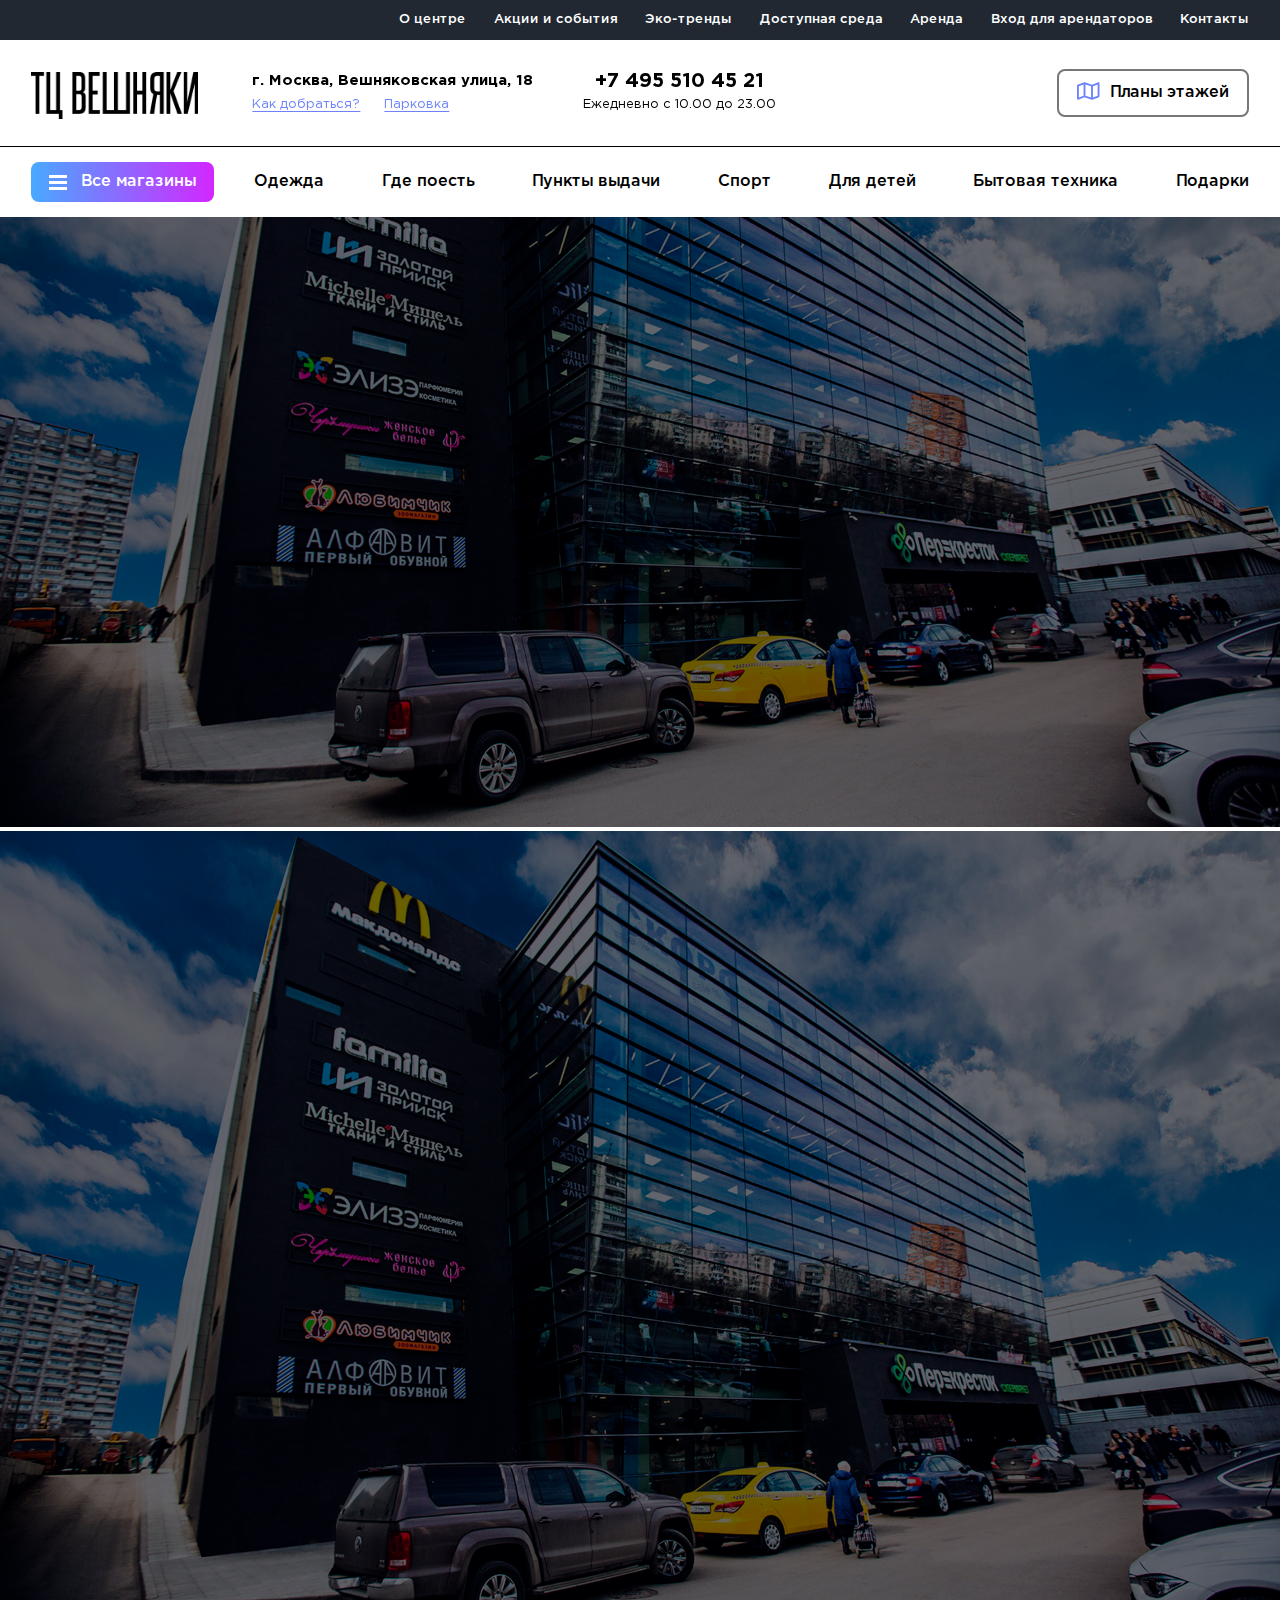
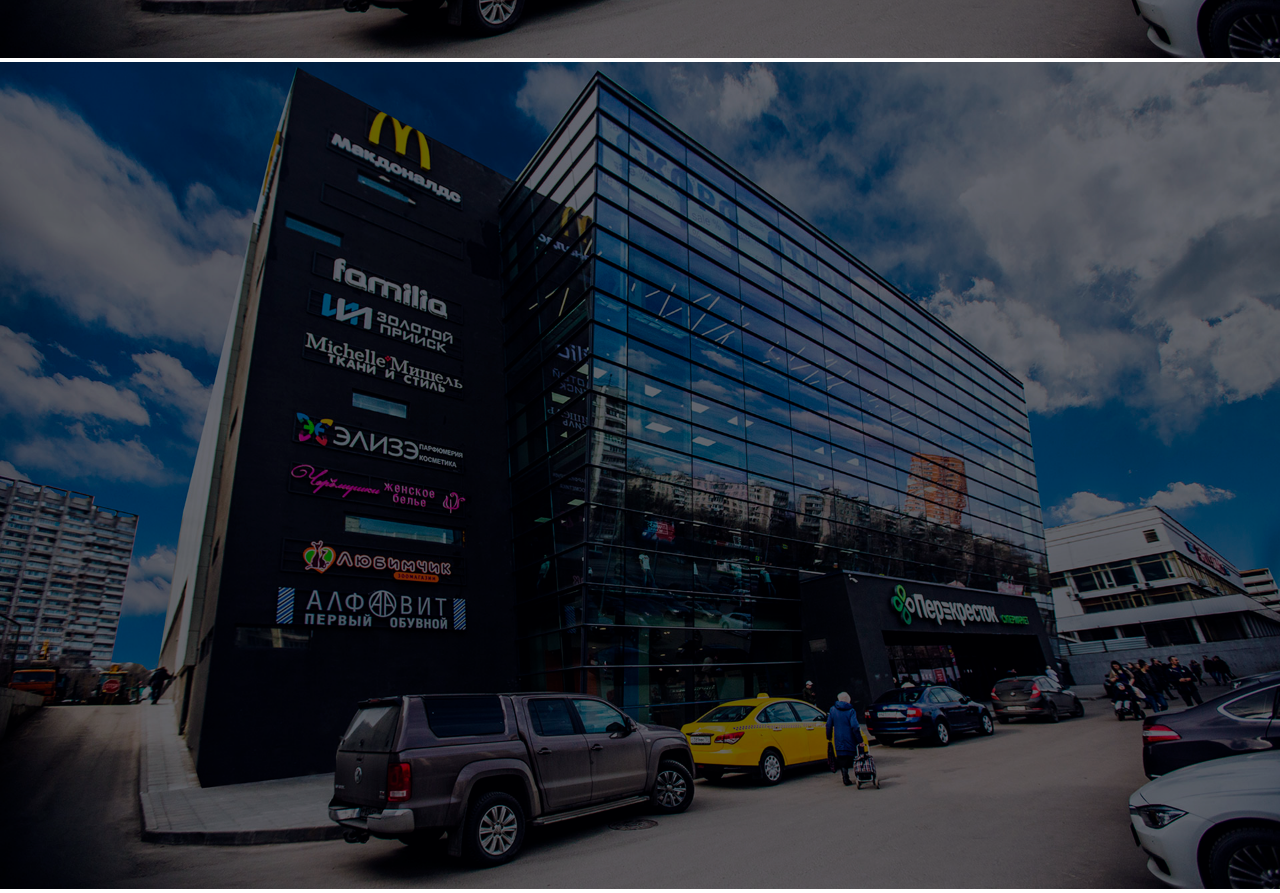
==== index.html @ f7f02e3d "git init" ====
<!DOCTYPE html>
<html lang="ru">
<head>
    <meta charset="UTF-8">
    <meta name="viewport" content="width=device-width, initial-scale=1.0">
    <link rel="stylesheet" type="text/css" href="src/styles/index.css">
    <link rel="stylesheet" type="text/css" href="src/styles/style.css">
    <link rel="stylesheet" type="text/css" href="src/styles/header.css">
    <link rel="stylesheet" type="text/css" href="src/libraries/slick-theme.css">
    <link rel="stylesheet" type="text/css" href="src/libraries/slick.css">
    <link rel="stylesheet" type="text/css" href="src/fonts/fontAwesomeAll.min.css">

    <title>Торговый центр Вешняки</title>
</head>

<body>
    <main>
        <header>
            <div class="header_container">
                <div class="header_top">
                    <nav>
                        <ul>
                            <li><a href="#">О центре</a></li>
                            <li><a href="#">Акции и события</a></li>
                            <li><a href="#">Эко-тренды</a></li>
                            <li><a href="#">Доступная среда</a></li>
                            <li><a href="#">Аренда</a></li>
                            <li><a href="#">Вход для арендаторов</a></li>
                            <li><a href="#">Контакты</a></li>
                        </ul>
                    </nav>
                </div>
                <div class="header_mid">
                    <div class="header_all header_all_fixed">
                        <div class="menu_icon">
                            <span></span>
                            <span></span>
                            <span></span>
                        </div>
                    </div>
                    <div class="header_mid_info">
                        <div class="header_logo">
                            <a href="#">
                                <img src="./src/images/logo.png" alt="logo">
                            </a>
                        </div>
                        <div class="header_mid_center">
                            <div class="header_address_container">
                                <div class="header_address">г. Москва, Вешняковская улица, 18</div>
                                <div class="header_address_links">
                                    <a href="#">Как добраться?</a>
                                    <a href="#">Парковка</a>
                                </div>
                            </div>
                            <div class="phone_number">
                                <span>+7 495 510 45 21</span>
                                <span>Ежедневно с 10.00 до 23.00</span>
                            </div>
                        </div>
                    </div>
                    <button class="floor_plan_button">
                        <i class="fa-regular fa-map"></i>
                        <span>Планы этажей</span>
                    </button>

                    <div class="header_mid_mobile_buttons">
                        <a href="#"><i class="fa-regular fa-map mob_icon"></i></a>
                        <a href="#"><i class="fas fa-map-marker-alt mob_icon"></i></a>
                    </div>
                </div>
                <div class="header_bottom">
                    <nav class="header_bottom_nav">
                        <div class="header_all">
                            <div class="menu_icon">
                                <span></span>
                                <span></span>
                                <span></span>
                            </div>
                            <span>Все магазины</span>
                        </div>
                        <ul class="header_bottom_nav_list">
                            <li class="header_bottom_nav_item" data-nav-item="clothes"><a href="#">Одежда</a></li>
                            <li class="header_bottom_nav_item" data-nav-item="food"><a href="#">Где поесть</a></li>
                            <li class="header_bottom_nav_item" data-nav-item="pickUpPoints"><a href="#">Пункты выдачи</a></li>
                            <li class="header_bottom_nav_item" data-nav-item="sport"><a href="#">Спорт</a></li>
                            <li class="header_bottom_nav_item" data-nav-item="kids"><a href="#">Для детей</a></li>
                            <li class="header_bottom_nav_item" data-nav-item="technics"><a href="#">Бытовая техника</a></li>
                            <li class="header_bottom_nav_item" data-nav-item="gifts"><a href="#">Подарки</a></li>
                        </ul>
                    </nav>
                </div>
                <div class="drop_menu">
                    <nav class="drop_menu_nav">
                        <div class="drop_menu_content">
                            <ul class="drop_menu_nav_list">
                                <li class="drop_menu_categories">
                                    <span class="drop_menu_category_name"><a href="#">Одежда и обувь</a></span>
                                    <ul class="drop_menu_shops">
                                        <li class="drop_menu_shops_item" data-category="clothes"><a href="#">Этли</a></li>
                                        <li class="drop_menu_shops_item" data-category="clothes"><a href="#">Галина</a></li>
                                        <li class="drop_menu_shops_item" data-category="clothes"><a href="#">ТВОЕ</a></li>
                                        <li class="drop_menu_shops_item" data-category="clothes"><a href="#">Алана стили</a></li>
                                        <li class="drop_menu_shops_item" data-category="clothes"><a href="#">БОКО стиль</a></li>
                                        <li class="drop_menu_shops_item" data-category="clothes"><a href="#">Джинсовый мир</a></li>
                                        <li class="drop_menu_shops_item" data-category="clothes"><a href="#">Zenden</a></li>
                                        <li class="drop_menu_shops_item" data-category="clothes"><a href="#">Башмаг</a></li>
                                        <li class="drop_menu_shops_item" data-category="clothes"><a href="#">Венеция</a></li>
                                        <li class="drop_menu_shops_item" data-category="clothes"><a href="#">Кожгалантарея</a></li>
                                        <li class="drop_menu_shops_item" data-category="clothes"><a href="#">Balaclan</a></li>
                                        <li class="drop_menu_shops_item" data-category="clothes"><a href="#">RAW City</a></li>
                                        <li class="drop_menu_shops_item" data-category="clothes"><a href="#">4 сезона</a></li>
                                        <li class="drop_menu_shops_item" data-category="clothes"><a href="#">PISERRO</a></li>
                                        <li class="drop_menu_shops_item" data-category="clothes"><a href="#">Lingere-line</a></li>
                                        <li class="drop_menu_shops_item" data-category="clothes"><a href="#">KARI</a></li>
                                    </ul>
                                </li>
                                <li class="drop_menu_categories">
                                    <span class="drop_menu_category_name"><a href="#">Одежда и обувь</a></span>
                                    <ul class="drop_menu_shops">
                                        <li class="drop_menu_shops_item" data-category="food"><a href="#">Этли</a></li>
                                        <li class="drop_menu_shops_item" data-category="food"><a href="#">Галина</a></li>
                                        <li class="drop_menu_shops_item" data-category="food"><a href="#">ТВОЕ</a></li>
                                        <li class="drop_menu_shops_item" data-category="food"><a href="#">Алана стили</a></li>
                                        <li class="drop_menu_shops_item" data-category="food"><a href="#">БОКО стиль</a></li>
                                        <li class="drop_menu_shops_item" data-category="food"><a href="#">Джинсовый мир</a></li>
                                        <li class="drop_menu_shops_item" data-category="food"><a href="#">4 сезона</a></li>
                                    </ul>
                                </li>
                                <li class="drop_menu_categories">
                                    <span class="drop_menu_category_name"><a href="#">Одежда и обувь</a></span>
                                    <ul class="drop_menu_shops">
                                        <li class="drop_menu_shops_item" data-category="pickUpPoints"><a href="#">Этли</a></li>
                                        <li class="drop_menu_shops_item" data-category="pickUpPoints"><a href="#">Галина</a></li>
                                        <li class="drop_menu_shops_item" data-category="pickUpPoints"><a href="#">ТВОЕ</a></li>
                                        <li class="drop_menu_shops_item" data-category="pickUpPoints"><a href="#">Алана стили</a></li>
                                        <li class="drop_menu_shops_item" data-category="pickUpPoints"><a href="#">БОКО стиль</a></li>
                                        <li class="drop_menu_shops_item" data-category="pickUpPoints"><a href="#">Джинсовый мир</a></li>
                                        <li class="drop_menu_shops_item" data-category="pickUpPoints"><a href="#">4 сезона</a></li>
                                    </ul>
                                </li>
                                <li class="drop_menu_categories">
                                    <span class="drop_menu_category_name"><a href="#">Одежда и обувь</a></span>
                                    <ul class="drop_menu_shops">
                                        <li class="drop_menu_shops_item" data-category="sport"><a href="#">Этли</a></li>
                                        <li class="drop_menu_shops_item" data-category="sport"><a href="#">Галина</a></li>
                                        <li class="drop_menu_shops_item" data-category="sport"><a href="#">ТВОЕ</a></li>
                                        <li class="drop_menu_shops_item" data-category="sport"><a href="#">Алана стили</a></li>
                                        <li class="drop_menu_shops_item" data-category="sport"><a href="#">БОКО стиль</a></li>
                                        <li class="drop_menu_shops_item" data-category="sport"><a href="#">Джинсовый мир</a></li>
                                        <li class="drop_menu_shops_item" data-category="sport"><a href="#">4 сезона</a></li>
                                    </ul>
                                </li>
                                <li class="drop_menu_categories">
                                    <span class="drop_menu_category_name"><a href="#">Одежда и обувь</a></span>
                                    <ul class="drop_menu_shops">
                                        <li class="drop_menu_shops_item" data-category="kids"><a href="#">Этли</a></li>
                                        <li class="drop_menu_shops_item" data-category="kids"><a href="#">Галина</a></li>
                                        <li class="drop_menu_shops_item" data-category="kids"><a href="#">ТВОЕ</a></li>
                                        <li class="drop_menu_shops_item" data-category="kids"><a href="#">Алана стили</a></li>
                                        <li class="drop_menu_shops_item" data-category="kids"><a href="#">БОКО стиль</a></li>
                                        <li class="drop_menu_shops_item" data-category="kids"><a href="#">Джинсовый мир</a></li>
                                        <li class="drop_menu_shops_item" data-category="kids"><a href="#">4 сезона</a></li>
                                    </ul>
                                </li>
                                <li class="drop_menu_categories">
                                    <span class="drop_menu_category_name"><a href="#">Одежда и обувь</a></span>
                                    <ul class="drop_menu_shops">
                                        <li class="drop_menu_shops_item" data-category="technics"><a href="#">Этли</a></li>
                                        <li class="drop_menu_shops_item" data-category="technics"><a href="#">Галина</a></li>
                                        <li class="drop_menu_shops_item" data-category="technics"><a href="#">ТВОЕ</a></li>
                                        <li class="drop_menu_shops_item" data-category="technics"><a href="#">Алана стили</a></li>
                                        <li class="drop_menu_shops_item" data-category="technics"><a href="#">БОКО стиль</a></li>
                                        <li class="drop_menu_shops_item" data-category="technics"><a href="#">Джинсовый мир</a></li>
                                        <li class="drop_menu_shops_item" data-category="technics"><a href="#">4 сезона</a></li>
                                    </ul>
                                </li>
                                <li class="drop_menu_categories">
                                    <span class="drop_menu_category_name"><a href="#">Одежда и обувь</a></span>
                                    <ul class="drop_menu_shops">
                                        <li class="drop_menu_shops_item" data-category="gifts"><a href="#">Этли</a></li>
                                        <li class="drop_menu_shops_item" data-category="gifts"><a href="#">Галина</a></li>
                                        <li class="drop_menu_shops_item" data-category="gifts"><a href="#">ТВОЕ</a></li>
                                        <li class="drop_menu_shops_item" data-category="gifts"><a href="#">Алана стили</a></li>
                                        <li class="drop_menu_shops_item" data-category="gifts"><a href="#">БОКО стиль</a></li>
                                        <li class="drop_menu_shops_item" data-category="gifts"><a href="#">Джинсовый мир</a></li>
                                        <li class="drop_menu_shops_item" data-category="gifts"><a href="#">4 сезона</a></li>
                                    </ul>
                                </li>
                                <li class="drop_menu_categories">
                                    <span class="drop_menu_category_name"><a href="#">Одежда и обувь</a></span>
                                    <ul class="drop_menu_shops">
                                        <li class="drop_menu_shops_item" data-category="technics"><a href="#">Этли</a></li>
                                        <li class="drop_menu_shops_item" data-category="technics"><a href="#">Галина</a></li>
                                        <li class="drop_menu_shops_item" data-category="technics"><a href="#">ТВОЕ</a></li>
                                        <li class="drop_menu_shops_item" data-category="technics"><a href="#">Алана стили</a></li>
                                        <li class="drop_menu_shops_item" data-category="technics"><a href="#">БОКО стиль</a></li>
                                        <li class="drop_menu_shops_item" data-category="technics"><a href="#">Джинсовый мир</a></li>
                                        <li class="drop_menu_shops_item" data-category="technics"><a href="#">4 сезона</a></li>
                                    </ul>
                                </li>
                                <li class="drop_menu_categories">
                                    <span class="drop_menu_category_name"><a href="#">Одежда и обувь</a></span>
                                    <ul class="drop_menu_shops">
                                        <li class="drop_menu_shops_item" data-category="gifts"><a href="#">Этли</a></li>
                                        <li class="drop_menu_shops_item" data-category="gifts"><a href="#">Галина</a></li>
                                        <li class="drop_menu_shops_item" data-category="gifts"><a href="#">ТВОЕ</a></li>
                                        <li class="drop_menu_shops_item" data-category="gifts"><a href="#">Алана стили</a></li>
                                        <li class="drop_menu_shops_item" data-category="gifts"><a href="#">БОКО стиль</a></li>
                                        <li class="drop_menu_shops_item" data-category="gifts"><a href="#">Джинсовый мир</a></li>
                                        <li class="drop_menu_shops_item" data-category="gifts"><a href="#">4 сезона</a></li>
                                    </ul>
                                </li>
                            </ul>
                            <ul class="drop_menu_nav_list drop_menu_nav_selected"></ul>
                        </div>
                        <div class="drop_menu_bottom_nav_wrapper">
                            <ul class="drop_menu_bottom_nav">
                                <li><a href="#">О центре</a></li>
                                <li><a href="#">Акции и события</a></li>
                                <li><a href="#">Эко-тренды</a></li>
                                <li><a href="#">Доступная среда</a></li>
                                <li><a href="#">Арендаторам</a></li>
                                <li><a href="#">Контакты</a></li>
                            </ul>
                        </div>
                    </nav>
                </div>
                <div class="drop_menu_mobile">
                    <nav>
                        <div class="drop_menu_mobile_buttons">
                            <button class="drop_menu_mobile_button">
                                <i class="fa-regular fa-map button_icon"></i>
                                <span>Планы <br> этажей</span>
                            </button>
                            <button class="drop_menu_mobile_button">
                                <i class="fas fa-map-marker-alt button_icon"></i>
                                <span>Как <br> добраться</span>
                            </button>
                        </div>
                        <div class="drop_menu_mobile_shops">
                            <ul>
                                <li><a href="#">Одежда</a></li>
                                <li><a href="#">Пункты выдачи</a></li>
                                <li><a href="#">Кафе и продукты</a></li>
                                <li><a href="#">Фудкорт</a></li>
                                <li><a href="#">Для детей</a></li>
                                <li><a href="#">Бытовая техника</a></li>
                                <li><a href="#">Книги и подарки</a></li>
                                <li><a href="#">Красота и здоровье</a></li>
                                <li><a href="#">Прочее</a></li>
                                <li><a href="#">Услуги</a></li>
                            </ul>
                        </div>
                        <div class="drop_menu_mobile_info">
                            <ul>
                                <li><a href="#">О центре</a></li>
                                <li><a href="#">Акции и события</a></li>
                                <li><a href="#">Эко-тренды</a></li>
                                <li><a href="#">Доступная среда</a></li>
                                <li><a href="#">Арендаторам</a></li>
                                <li><a href="#">Контакты</a></li>
                            </ul>
                        </div>
                        <div class="drop_menu_mobile_phone">
                            <div class="phone_number">
                                <span>+7 495 510 45 21</span>
                                <span>Ежедневно с 10.00 до 23.00</span>
                            </div>
                        </div>
                    </nav>
                </div>
            </div>
        </header>
        <section>
            <img src="./src/images/mainImg.png" alt="" style="width: 100vw">
            <img src="./src/images/mainImg.png" alt="" style="width: 100vw">
            <img src="./src/images/mainImg.png" alt="" style="width: 100vw">

        </section>
    </main>
</body>

<script src="src/libraries/jquery.js"></script>
<script type="text/javascript" src="src/fonts/fontAwesomeAll.min.js"></script>
<script type="text/javascript" src="src/libraries/slick.min.js"></script>
<script type="text/javascript" src="src/js/index.js"></script>
</html>
---- src/styles/index.css ----
/*# sourceMappingURL=index.css.map */
---- src/styles/style.css ----
* {
    box-sizing: border-box;
}
html {
    line-height: 1.15; /* 1 */
    -webkit-text-size-adjust: 100%; /* 2 */
    height: 100%;
}

body {
    position: relative;
    margin: 0;
    padding: 0;
    width: 100vw;
    font-size: 16px;
    overflow-x: hidden;
    min-height: 100%;
    display: flex;
    flex-direction: column;

}
body.disableScroll{
    overflow: hidden;
}

main {
   flex-grow: 1;
    z-index: 2;
}

h1 {
    font-size: 2em;
    margin: 0.67em 0;
}

hr {
    box-sizing: content-box; /* 1 */
    height: 0; /* 1 */
    overflow: visible; /* 2 */
}

pre {
    font-family: monospace, monospace; /* 1 */
    font-size: 1em; /* 2 */
}


a {
    all: unset;
    background-color: transparent;
    text-decoration: none;
}

abbr[title] {
    border-bottom: none; /* 1 */
    text-decoration: underline; /* 2 */
    text-decoration: underline dotted; /* 2 */
}


b,
strong {
    font-weight: bolder;
}


code,
kbd,
samp {
    font-family: monospace, monospace; /* 1 */
    font-size: 1em; /* 2 */
}

small {
    font-size: 80%;
}

sub,
sup {
    font-size: 75%;
    line-height: 0;
    position: relative;
    vertical-align: baseline;
}

sub {
    bottom: -0.25em;
}

sup {
    top: -0.5em;
}

img {
    border-style: none;
}

button,
input,
optgroup,
select,
textarea {
    font-family: inherit; /* 1 */
    font-size: 100%; /* 1 */
    line-height: 1.15; /* 1 */
    margin: 0; /* 2 */
}

button,
input { /* 1 */
    overflow: visible;
}

button,
select { /* 1 */
    text-transform: none;
}

button,
[type="button"],
[type="reset"],
[type="submit"] {
    -webkit-appearance: button;
}

button::-moz-focus-inner,
[type="button"]::-moz-focus-inner,
[type="reset"]::-moz-focus-inner,
[type="submit"]::-moz-focus-inner {
    border-style: none;
    padding: 0;
}

button:-moz-focusring,
[type="button"]:-moz-focusring,
[type="reset"]:-moz-focusring,
[type="submit"]:-moz-focusring {
    outline: 1px dotted ButtonText;
}

fieldset {
    padding: 0.35em 0.75em 0.625em;
}

legend {
    box-sizing: border-box; /* 1 */
    color: inherit; /* 2 */
    display: table; /* 1 */
    max-width: 100%; /* 1 */
    padding: 0; /* 3 */
    white-space: normal; /* 1 */
}

progress {
    vertical-align: baseline;
}

textarea {
    overflow: auto;
}

[type="checkbox"],
[type="radio"] {
    box-sizing: border-box; /* 1 */
    padding: 0; /* 2 */
}

[type="number"]::-webkit-inner-spin-button,
[type="number"]::-webkit-outer-spin-button {
    height: auto;
}

[type="search"] {
    -webkit-appearance: textfield; /* 1 */
    outline-offset: -2px; /* 2 */
}

[type="search"]::-webkit-search-decoration {
    -webkit-appearance: none;
}

::-webkit-file-upload-button {
    -webkit-appearance: button; /* 1 */
    font: inherit; /* 2 */
}

details {
    display: block;
}

summary {
    display: list-item;
}

template {
    display: none;
}

[hidden] {
    display: none;
}
ul{
    padding: 0;
}
a {
    all: unset;
    cursor: pointer;
}
---- src/styles/header.css ----
@import '../fonts/stylesheet.css';
header {
  position: absolute;
  top: 0;
  width: 100vw;
}
header.fixed {
  position: fixed;
}
@media (max-width: 1024px) {
  header {
    position: fixed;
  }
}

.header_top {
  padding: 0 110px;
  width: 100%;
  background: #212832;
  display: flex;
  justify-content: flex-end;
}
@media (max-width: 1500px) {
  .header_top {
    padding: 0 31px;
  }
}
@media (max-width: 600px) {
  .header_top {
    padding: 0 10px;
  }
}
@media (max-width: 1024px) {
  .header_top {
    display: none;
  }
}
.header_top ul {
  font-size: 14px;
  line-height: 18px;
  font-family: "GothamProMedium";
  width: 1056px;
  display: flex;
  justify-content: space-between;
  color: #ffffff;
  list-style-type: none;
}
@media (max-width: 1500px) {
  .header_top ul {
    font-size: 13px;
    line-height: 14px;
    width: 850px;
  }
}

.header_mid {
  padding: 0 110px;
  display: flex;
  justify-content: space-between;
  align-items: center;
  height: 122px;
  border-bottom: 1px solid #000000;
  position: relative;
  z-index: 2;
  background: #ffffff;
  transition: height 300ms;
}
@media (max-width: 1500px) {
  .header_mid {
    padding: 0 31px;
  }
}
@media (max-width: 600px) {
  .header_mid {
    padding: 0 10px;
  }
}
@media (max-width: 1500px) {
  .header_mid {
    height: 107px;
  }
}
@media (max-width: 1024px) {
  .header_mid {
    justify-content: flex-start;
    height: 80px;
    border-bottom: none;
  }
}
.header_mid.fixed {
  border-bottom: 1px solid transparent;
  transition: border 300ms 300ms height 300ms;
  height: 80px;
}
@media (max-width: 1500px) {
  .header_mid.fixed {
    height: 70px;
  }
}

.header_mid_info {
  display: flex;
  justify-content: flex-start;
  align-items: center;
  transition: 300ms;
  will-change: transform;
}
.header_mid_info.fixed {
  transform: translateX(105px) translateY(-2px);
}
@media (max-width: 1500px) {
  .header_mid_info.fixed {
    transform: translateX(72px);
  }
}

.header_logo {
  margin-right: 86px;
}
@media (max-width: 1500px) {
  .header_logo {
    margin-right: 54px;
    margin-top: -6px;
  }
}
.header_logo img {
  position: relative;
  top: 8px;
  max-height: 58px;
  max-width: 205px;
}
@media (max-width: 1500px) {
  .header_logo img {
    max-height: 47px;
    max-width: 169px;
  }
}
@media (max-width: 1024px) {
  .header_logo img {
    max-height: 40px;
    max-width: 150px;
    top: 8px;
  }
}
@media (max-width: 600px) {
  .header_logo img {
    max-height: 30px;
    max-width: 103px;
  }
}

.header_mid_center {
  display: flex;
  justify-content: space-between;
  align-items: center;
  width: 662px;
}
@media (max-width: 1500px) {
  .header_mid_center {
    width: 524px;
  }
}
@media (max-width: 1024px) {
  .header_mid_center {
    display: none;
  }
}

.header_address {
  font-size: 16px;
  line-height: 24px;
  font-family: "GothamProBold";
}
@media (max-width: 1500px) {
  .header_address {
    font-size: 15px;
    margin-right: 36px;
  }
}

.header_address_links {
  position: relative;
  top: 4px;
}
@media (max-width: 1500px) {
  .header_address_links {
    top: 0;
  }
}
.header_address_links a {
  font-size: 14px;
  line-height: 24px;
  font-family: "GothamPro";
  color: #6d82fc;
  text-decoration: underline;
  text-underline-offset: 3px;
  margin-right: 20px;
}
@media (max-width: 1500px) {
  .header_address_links a {
    font-size: 13px;
  }
}

.phone_number {
  display: flex;
  flex-direction: column;
  text-align: center;
}
.phone_number span:first-child {
  font-size: 20px;
  line-height: 24px;
  font-family: "GothamProBold";
}
@media (max-width: 1500px) {
  .phone_number span:first-child {
    font-size: 20px;
  }
}
.phone_number span:last-child {
  font-size: 14px;
  line-height: 24px;
  font-family: "GothamPro";
  position: relative;
  top: 4px;
}
@media (max-width: 1500px) {
  .phone_number span:last-child {
    font-size: 13px;
    top: 0;
  }
}

.floor_plan_button {
  font-family: "GothamProMedium";
  border: 2px solid #777777;
  background: #ffffff;
  border-radius: 8px;
  cursor: pointer;
  padding: 0 18px;
}
@media (max-width: 1024px) {
  .floor_plan_button {
    display: none;
  }
  .floor_plan_button.mobile {
    display: block;
  }
}
.floor_plan_button span {
  /*
  font-size: max(1.0416667vw, 16px);
  */
  font-size: 20px;
  line-height: 44px;
}
@media (max-width: 1500px) {
  .floor_plan_button span {
    font-size: 16px;
  }
}
.floor_plan_button .fa-map {
  position: relative;
  font-size: 22px;
  line-height: 30px;
  color: #6d82fc;
  margin-right: 6px;
  top: 1px;
}
@media (max-width: 1500px) {
  .floor_plan_button .fa-map {
    font-size: 20px;
  }
}

.header_mid_mobile_buttons {
  display: none;
  position: absolute;
}
@media (max-width: 1024px) {
  .header_mid_mobile_buttons {
    display: block;
    right: 31px;
    margin-top: 4px;
  }
}
@media (max-width: 600px) {
  .header_mid_mobile_buttons {
    right: 10px;
  }
}
.header_mid_mobile_buttons .mob_icon {
  font-size: 28px;
  line-height: 1;
  color: #6d82fc;
  margin-right: 11px;
}
@media (max-width: 600px) {
  .header_mid_mobile_buttons .mob_icon {
    font-size: 20px;
  }
}
.header_mid_mobile_buttons .mob_icon.fa-map {
  margin-right: 15px;
}
@media (max-width: 600px) {
  .header_mid_mobile_buttons .mob_icon.fa-map {
    font-size: 22px;
  }
}

.header_bottom {
  padding: 0 110px;
  transition: 300ms;
  top: 0;
  position: relative;
  z-index: 1;
  background: #ffffff;
  padding-top: 2px;
  padding-bottom: 2px;
}
@media (max-width: 1500px) {
  .header_bottom {
    padding: 0 31px;
  }
}
@media (max-width: 600px) {
  .header_bottom {
    padding: 0 10px;
  }
}
@media (max-width: 1024px) {
  .header_bottom {
    display: none;
  }
}

.header_bottom_nav {
  display: flex;
  justify-content: flex-start;
  align-items: center;
}

.header_bottom_nav_list {
  width: 100%;
  display: flex;
  justify-content: space-between;
  list-style-type: none;
}
.header_bottom_nav_list li {
  /*
  font-size: max(1.0416667vw, 16px);
  */
  font-size: 20px;
  line-height: 44px;
  font-family: "GothamProMedium";
}
@media (max-width: 1500px) {
  .header_bottom_nav_list li {
    font-size: 16px;
  }
}
@media (max-width: 1500px) {
  .header_bottom_nav_list li {
    line-height: 38px;
  }
}

.header_all {
  /*
  font-size: max(1.0416667vw, 16px);
  */
  font-size: 20px;
  line-height: 20px;
  font-family: "GothamProMedium";
  background: linear-gradient(90deg, #49a9ff, #d327ff);
  color: #ffffff;
  border: none;
  white-space: nowrap;
  cursor: pointer;
  display: flex;
  justify-content: center;
  align-items: center;
  padding: 13px 23px;
  border-radius: 8px;
  margin-right: 68px;
}
@media (max-width: 1500px) {
  .header_all {
    font-size: 16px;
  }
}
@media (max-width: 1500px) {
  .header_all {
    padding: 10px 18px;
    margin-right: 40px;
  }
}
.header_all.header_all_fixed {
  position: absolute;
  opacity: 0;
  transition: 300ms;
  padding: 18px 24px;
}
@media (max-width: 1500px) {
  .header_all.header_all_fixed {
    padding: 14px 18px;
  }
}
@media (max-width: 1024px) {
  .header_all.header_all_fixed {
    opacity: 1;
    position: relative;
    margin-right: 20px;
    padding: 18px 21px;
  }
}
.header_all.header_all_fixed.fixed {
  opacity: 1;
}
.header_all.header_all_fixed .menu_icon {
  margin-right: 0px;
}

.menu_icon {
  display: block;
  position: relative;
  top: -1px;
  width: 18px;
  height: 12px;
  cursor: pointer;
  margin-right: 14px;
}
.menu_icon span {
  display: block;
  position: absolute;
  width: 100%;
  height: 3px;
  background-color: #ffffff;
  transition: 300ms;
}
.menu_icon span:nth-child(1) {
  top: 0;
}
.menu_icon span:nth-child(2) {
  top: 50%;
  opacity: 1;
}
.menu_icon span:nth-child(3) {
  top: 100%;
}
.menu_icon.active span {
  height: 3px;
  position: absolute;
  width: calc(100% + 6px);
}
.menu_icon.active span:nth-child(1) {
  top: calc(50% + 1px);
  left: 0;
  transform: translate(-3px, -50%) rotate(45deg);
}
.menu_icon.active span:nth-child(2) {
  top: calc(50% + 1px);
  left: 0;
  transform: translate(-3px, -50%);
  opacity: 0;
}
.menu_icon.active span:nth-child(3) {
  top: calc(50% + 1px);
  left: 0;
  transform: translate(-3px, -50%) rotate(-45deg);
}

.drop_menu {
  position: absolute;
  left: 110px;
  width: calc(100% - 220px + 20px);
  box-shadow: 0 24px 32px 0 rgba(1, 2, 2, 0.71);
  opacity: 0;
  user-select: none;
  pointer-events: none;
  transition: 300ms;
  z-index: 3;
}
.drop_menu.active {
  opacity: 1;
  user-select: auto;
  pointer-events: auto;
}
@media (max-width: 1500px) {
  .drop_menu {
    width: calc(100% - 62px);
    left: 31px;
  }
}
@media (max-width: 1024px) {
  .drop_menu {
    display: none;
  }
}

.drop_menu_nav_list {
  border-bottom: 1px solid transparent;
  column-count: 6;
  column-gap: 40px;
  padding-bottom: 44px;
  margin-bottom: 0;
  background: #ffffff;
  transition: 300ms 300ms;
}
@media (max-width: 1500px) {
  .drop_menu_nav_list {
    padding-bottom: 14px;
  }
}
@media (max-width: 1024px) {
  .drop_menu_nav_list {
    display: none;
  }
}
.drop_menu_nav_list.fixed {
  transition: 300ms;
  border-bottom: 1px solid black;
}
.drop_menu_nav_list.hidden {
  display: none;
}
.drop_menu_nav_list li {
  /*
  font-size: max(1.0416667vw, 16px);
  */
  font-size: 20px;
  line-height: 40px;
  list-style-type: none;
}
@media (max-width: 1500px) {
  .drop_menu_nav_list li {
    font-size: 16px;
  }
}
@media (max-width: 1500px) {
  .drop_menu_nav_list li {
    font-size: 14px;
    line-height: 25px;
  }
}

.drop_menu_nav_selected {
  display: none;
}
.drop_menu_nav_selected.hidden {
  display: block;
}
.drop_menu_nav_selected li {
  /*
  font-size: max(1.0416667vw, 16px);
  */
  font-size: 20px;
  line-height: 40px;
  list-style-type: none;
  font-family: "GothamPro";
}
@media (max-width: 1500px) {
  .drop_menu_nav_selected li {
    font-size: 16px;
  }
}
@media (max-width: 1500px) {
  .drop_menu_nav_selected li {
    font-size: 14px;
    line-height: 25px;
  }
}

.drop_menu_categories {
  margin-bottom: 40px;
}
.drop_menu_categories span {
  font-family: "GothamProBold";
}
.drop_menu_categories span:hover {
  display: inline-block;
  color: #6d82fc;
  text-decoration: underline;
}

.drop_menu_category_name {
  font-family: "GothamPro";
}

.drop_menu_shops {
  font-family: "GothamPro";
}

.drop_menu_shops_item:hover {
  display: inline-block;
  color: #6d82fc;
  text-decoration: underline;
}

.drop_menu_bottom_nav {
  display: flex;
  justify-content: space-between;
  width: 65vw;
}
@media (max-width: 1500px) {
  .drop_menu_bottom_nav {
    width: 72vw;
    margin: 0;
  }
}
@media (max-width: 1024px) {
  .drop_menu_bottom_nav {
    display: block;
    column-count: 2;
  }
}
.drop_menu_bottom_nav li {
  /*
  font-size: max(1.0416667vw, 16px);
  */
  font-size: 20px;
  line-height: 40px;
  list-style-type: none;
  font-family: "GothamProMedium";
}
@media (max-width: 1500px) {
  .drop_menu_bottom_nav li {
    font-size: 16px;
  }
}

.drop_menu_content {
  background: #ffffff;
  width: 100%;
  padding: 26px 40px 0;
  z-index: 2;
  position: relative;
}
@media (max-width: 1500px) {
  .drop_menu_content {
    padding: 12px 40px 0;
  }
}

.drop_menu_bottom_nav_wrapper {
  margin-top: -110px;
  position: relative;
  background: #ffffff;
  padding: 18px 40px;
  transition: 300ms;
}
.drop_menu_bottom_nav_wrapper.fixed {
  margin-top: 0;
}
@media (max-width: 1500px) {
  .drop_menu_bottom_nav_wrapper {
    margin-top: -62px;
    padding: 8px 40px 12px;
  }
}
@media (max-width: 1024px) {
  .drop_menu_bottom_nav_wrapper {
    margin-top: 0;
  }
}

.drop_menu_mobile {
  padding: 0 110px;
  position: relative;
  background: #ffffff;
  width: 100%;
  box-shadow: 0 24px 32px 0 rgba(1, 2, 2, 0.71);
  display: none;
  opacity: 0;
  transition: 300ms;
  z-index: 2;
  pointer-events: none;
  user-select: none;
}
@media (max-width: 1500px) {
  .drop_menu_mobile {
    padding: 0 31px;
  }
}
@media (max-width: 600px) {
  .drop_menu_mobile {
    padding: 0 10px;
  }
}
.drop_menu_mobile.active {
  position: relative;
  opacity: 1;
  pointer-events: auto;
  user-select: auto;
}
@media (max-width: 1024px) {
  .drop_menu_mobile {
    display: block;
  }
}

.drop_menu_mobile_buttons {
  display: flex;
  justify-content: space-between;
  padding: 12px 0;
}

.drop_menu_mobile_button {
  font-family: "GothamProMedium";
  font-size: 13px;
  line-height: 15px;
  border: 2px solid #777777;
  background: #ffffff;
  border-radius: 8px;
  cursor: pointer;
  padding: 7px 20px;
  display: flex;
  justify-content: flex-start;
  align-items: center;
  width: 140px;
}
.drop_menu_mobile_button .button_icon {
  font-size: 22px;
  margin-right: 12px;
  color: #6d82fc;
}
.drop_menu_mobile_button span {
  text-align: left;
}

.drop_menu_mobile_shops {
  border-top: 1px solid black;
}
.drop_menu_mobile_shops ul {
  font-family: "GothamProMedium";
  font-size: 13px;
  line-height: 34px;
  list-style-type: none;
  column-count: 5;
  column-gap: 20px;
  padding: 5px 0;
}
@media (max-width: 820px) {
  .drop_menu_mobile_shops ul {
    column-count: 4;
  }
}
@media (max-width: 670px) {
  .drop_menu_mobile_shops ul {
    column-count: 3;
  }
}
@media (max-width: 600px) {
  .drop_menu_mobile_shops ul {
    display: grid;
    grid-template-columns: repeat(2, 140px);
    grid-template-rows: repeat(5, 1fr);
    justify-content: space-between;
    grid-auto-flow: column;
    grid-column-gap: 20px;
  }
}

.drop_menu_mobile_info {
  border-top: 1px solid black;
}
.drop_menu_mobile_info ul {
  font-family: "GothamProMedium";
  font-size: 13px;
  line-height: 34px;
  list-style-type: none;
  column-count: 5;
  column-gap: 20px;
  padding: 5px 0;
}
@media (max-width: 820px) {
  .drop_menu_mobile_info ul {
    column-count: 4;
  }
}
@media (max-width: 670px) {
  .drop_menu_mobile_info ul {
    column-count: 3;
  }
}
@media (max-width: 600px) {
  .drop_menu_mobile_info ul {
    column-count: auto;
    display: grid;
    grid-template-columns: repeat(2, 140px);
    grid-template-rows: repeat(3, 1fr);
    justify-content: space-between;
    grid-auto-flow: column;
    grid-column-gap: 20px;
  }
}

.drop_menu_mobile_phone {
  border-top: 1px solid black;
  padding: 22px 0;
}

/*# sourceMappingURL=header.css.map */
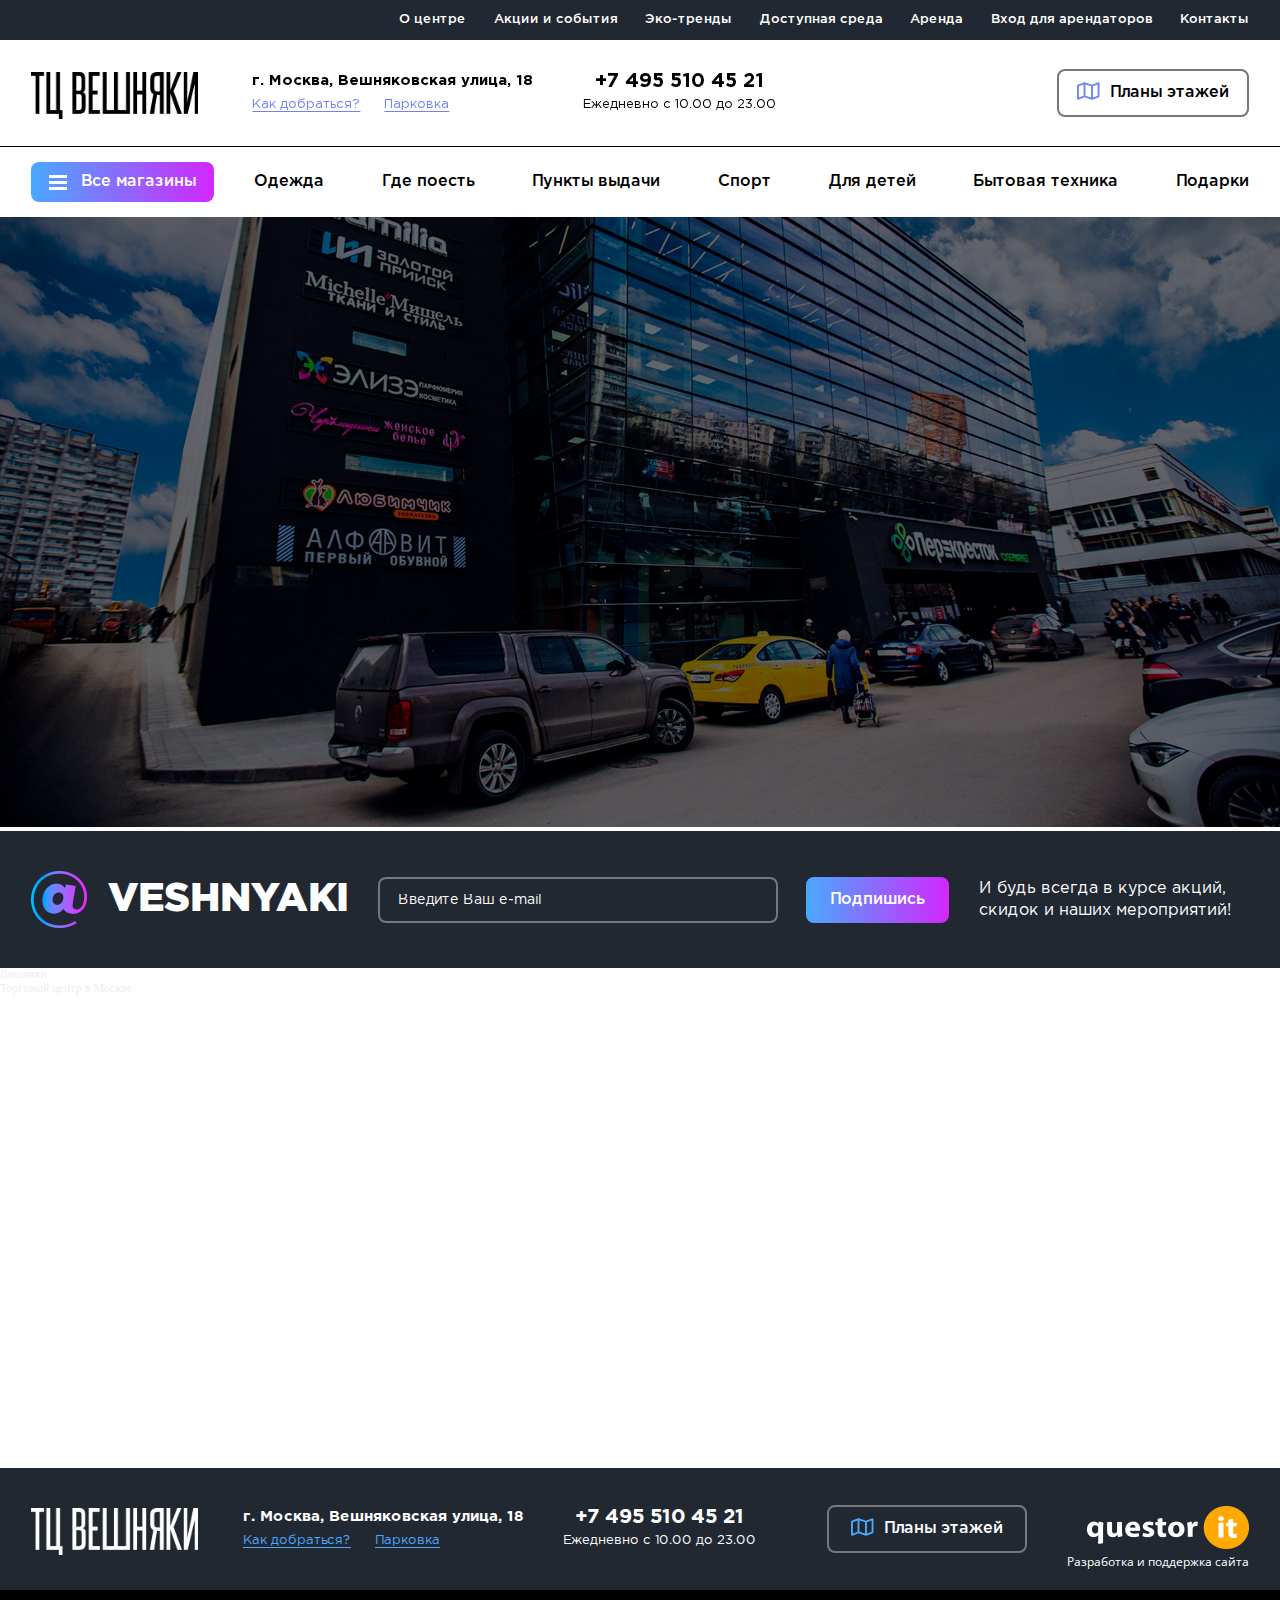
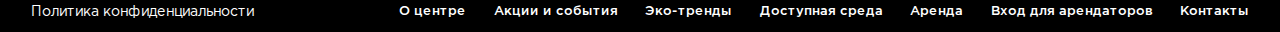
==== commit e262806a: "footer" ====
--- a/index.html
+++ b/index.html
@@ -6,6 +6,7 @@
     <link rel="stylesheet" type="text/css" href="src/styles/index.css">
     <link rel="stylesheet" type="text/css" href="src/styles/style.css">
     <link rel="stylesheet" type="text/css" href="src/styles/header.css">
+    <link rel="stylesheet" type="text/css" href="src/styles/footer.css">
     <link rel="stylesheet" type="text/css" href="src/libraries/slick-theme.css">
     <link rel="stylesheet" type="text/css" href="src/libraries/slick.css">
     <link rel="stylesheet" type="text/css" href="src/fonts/fontAwesomeAll.min.css">
@@ -16,267 +17,369 @@
 <body>
     <main>
         <header>
-            <div class="header_container">
-                <div class="header_top">
-                    <nav>
+            <div class="header_top">
+                <nav>
+                    <ul>
+                        <li><a href="#">О центре</a></li>
+                        <li><a href="#">Акции и события</a></li>
+                        <li><a href="#">Эко-тренды</a></li>
+                        <li><a href="#">Доступная среда</a></li>
+                        <li><a href="#">Аренда</a></li>
+                        <li><a href="#">Вход для арендаторов</a></li>
+                        <li><a href="#">Контакты</a></li>
+                    </ul>
+                </nav>
+            </div>
+            <div class="header_mid">
+                <div class="header_all header_all_fixed">
+                    <div class="menu_icon">
+                        <span></span>
+                        <span></span>
+                        <span></span>
+                    </div>
+                </div>
+                <div class="header_mid_info">
+                    <div class="header_logo">
+                        <a href="#">
+                            <img src="./src/images/logo.png" alt="logo">
+                        </a>
+                    </div>
+                    <div class="header_mid_center">
+                        <div class="header_address_container">
+                            <span>г. Москва, Вешняковская улица, 18</span>
+                            <div class="header_address_links">
+                                <a href="#">Как добраться?</a>
+                                <a href="#">Парковка</a>
+                            </div>
+                        </div>
+                        <div class="header_phone_number">
+                            <span>+7 495 510 45 21</span>
+                            <span>Ежедневно с 10.00 до 23.00</span>
+                        </div>
+                    </div>
+                </div>
+                <button class="floor_plan_button">
+                    <i class="fa-regular fa-map"></i>
+                    <span>Планы этажей</span>
+                </button>
+
+                <div class="header_mid_mobile_buttons">
+                    <a href="#"><i class="fa-regular fa-map mob_icon"></i></a>
+                    <a href="#"><i class="fas fa-map-marker-alt mob_icon"></i></a>
+                </div>
+            </div>
+            <div class="header_bottom">
+                <nav class="header_bottom_nav">
+                    <div class="header_all">
+                        <div class="menu_icon">
+                            <span></span>
+                            <span></span>
+                            <span></span>
+                        </div>
+                        <span>Все магазины</span>
+                    </div>
+                    <ul class="header_bottom_nav_list">
+                        <li class="header_bottom_nav_item" data-nav-item="clothes"><a href="#">Одежда</a></li>
+                        <li class="header_bottom_nav_item" data-nav-item="food"><a href="#">Где поесть</a></li>
+                        <li class="header_bottom_nav_item" data-nav-item="pickUpPoints"><a href="#">Пункты выдачи</a>
+                        </li>
+                        <li class="header_bottom_nav_item" data-nav-item="sport"><a href="#">Спорт</a></li>
+                        <li class="header_bottom_nav_item" data-nav-item="kids"><a href="#">Для детей</a></li>
+                        <li class="header_bottom_nav_item" data-nav-item="technics"><a href="#">Бытовая техника</a></li>
+                        <li class="header_bottom_nav_item" data-nav-item="gifts"><a href="#">Подарки</a></li>
+                    </ul>
+                </nav>
+            </div>
+            <div class="drop_menu">
+                <nav class="drop_menu_nav">
+                    <div class="drop_menu_content">
+                        <ul class="drop_menu_nav_list">
+                            <li class="drop_menu_categories">
+                                <span class="drop_menu_category_name"><a href="#">Одежда и обувь</a></span>
+                                <ul class="drop_menu_shops">
+                                    <li class="drop_menu_shops_item" data-category="clothes"><a href="#">Этли</a></li>
+                                    <li class="drop_menu_shops_item" data-category="clothes"><a href="#">Галина</a></li>
+                                    <li class="drop_menu_shops_item" data-category="clothes"><a href="#">ТВОЕ</a></li>
+                                    <li class="drop_menu_shops_item" data-category="clothes"><a href="#">Алана стили</a>
+                                    </li>
+                                    <li class="drop_menu_shops_item" data-category="clothes"><a href="#">БОКО стиль</a>
+                                    </li>
+                                    <li class="drop_menu_shops_item" data-category="clothes"><a href="#">Джинсовый
+                                        мир</a></li>
+                                    <li class="drop_menu_shops_item" data-category="clothes"><a href="#">Zenden</a></li>
+                                    <li class="drop_menu_shops_item" data-category="clothes"><a href="#">Башмаг</a></li>
+                                    <li class="drop_menu_shops_item" data-category="clothes"><a href="#">Венеция</a>
+                                    </li>
+                                    <li class="drop_menu_shops_item" data-category="clothes"><a
+                                            href="#">Кожгалантарея</a></li>
+                                    <li class="drop_menu_shops_item" data-category="clothes"><a href="#">Balaclan</a>
+                                    </li>
+                                    <li class="drop_menu_shops_item" data-category="clothes"><a href="#">RAW City</a>
+                                    </li>
+                                    <li class="drop_menu_shops_item" data-category="clothes"><a href="#">4 сезона</a>
+                                    </li>
+                                    <li class="drop_menu_shops_item" data-category="clothes"><a href="#">PISERRO</a>
+                                    </li>
+                                    <li class="drop_menu_shops_item" data-category="clothes"><a
+                                            href="#">Lingere-line</a></li>
+                                    <li class="drop_menu_shops_item" data-category="clothes"><a href="#">KARI</a></li>
+                                </ul>
+                            </li>
+                            <li class="drop_menu_categories">
+                                <span class="drop_menu_category_name"><a href="#">Одежда и обувь</a></span>
+                                <ul class="drop_menu_shops">
+                                    <li class="drop_menu_shops_item" data-category="food"><a href="#">Этли</a></li>
+                                    <li class="drop_menu_shops_item" data-category="food"><a href="#">Галина</a></li>
+                                    <li class="drop_menu_shops_item" data-category="food"><a href="#">ТВОЕ</a></li>
+                                    <li class="drop_menu_shops_item" data-category="food"><a href="#">Алана стили</a>
+                                    </li>
+                                    <li class="drop_menu_shops_item" data-category="food"><a href="#">БОКО стиль</a>
+                                    </li>
+                                    <li class="drop_menu_shops_item" data-category="food"><a href="#">Джинсовый мир</a>
+                                    </li>
+                                    <li class="drop_menu_shops_item" data-category="food"><a href="#">4 сезона</a></li>
+                                </ul>
+                            </li>
+                            <li class="drop_menu_categories">
+                                <span class="drop_menu_category_name"><a href="#">Одежда и обувь</a></span>
+                                <ul class="drop_menu_shops">
+                                    <li class="drop_menu_shops_item" data-category="pickUpPoints"><a href="#">Этли</a>
+                                    </li>
+                                    <li class="drop_menu_shops_item" data-category="pickUpPoints"><a href="#">Галина</a>
+                                    </li>
+                                    <li class="drop_menu_shops_item" data-category="pickUpPoints"><a href="#">ТВОЕ</a>
+                                    </li>
+                                    <li class="drop_menu_shops_item" data-category="pickUpPoints"><a href="#">Алана
+                                        стили</a></li>
+                                    <li class="drop_menu_shops_item" data-category="pickUpPoints"><a href="#">БОКО
+                                        стиль</a></li>
+                                    <li class="drop_menu_shops_item" data-category="pickUpPoints"><a href="#">Джинсовый
+                                        мир</a></li>
+                                    <li class="drop_menu_shops_item" data-category="pickUpPoints"><a href="#">4
+                                        сезона</a></li>
+                                </ul>
+                            </li>
+                            <li class="drop_menu_categories">
+                                <span class="drop_menu_category_name"><a href="#">Одежда и обувь</a></span>
+                                <ul class="drop_menu_shops">
+                                    <li class="drop_menu_shops_item" data-category="sport"><a href="#">Этли</a></li>
+                                    <li class="drop_menu_shops_item" data-category="sport"><a href="#">Галина</a></li>
+                                    <li class="drop_menu_shops_item" data-category="sport"><a href="#">ТВОЕ</a></li>
+                                    <li class="drop_menu_shops_item" data-category="sport"><a href="#">Алана стили</a>
+                                    </li>
+                                    <li class="drop_menu_shops_item" data-category="sport"><a href="#">БОКО стиль</a>
+                                    </li>
+                                    <li class="drop_menu_shops_item" data-category="sport"><a href="#">Джинсовый мир</a>
+                                    </li>
+                                    <li class="drop_menu_shops_item" data-category="sport"><a href="#">4 сезона</a></li>
+                                </ul>
+                            </li>
+                            <li class="drop_menu_categories">
+                                <span class="drop_menu_category_name"><a href="#">Одежда и обувь</a></span>
+                                <ul class="drop_menu_shops">
+                                    <li class="drop_menu_shops_item" data-category="kids"><a href="#">Этли</a></li>
+                                    <li class="drop_menu_shops_item" data-category="kids"><a href="#">Галина</a></li>
+                                    <li class="drop_menu_shops_item" data-category="kids"><a href="#">ТВОЕ</a></li>
+                                    <li class="drop_menu_shops_item" data-category="kids"><a href="#">Алана стили</a>
+                                    </li>
+                                    <li class="drop_menu_shops_item" data-category="kids"><a href="#">БОКО стиль</a>
+                                    </li>
+                                    <li class="drop_menu_shops_item" data-category="kids"><a href="#">Джинсовый мир</a>
+                                    </li>
+                                    <li class="drop_menu_shops_item" data-category="kids"><a href="#">4 сезона</a></li>
+                                </ul>
+                            </li>
+                            <li class="drop_menu_categories">
+                                <span class="drop_menu_category_name"><a href="#">Одежда и обувь</a></span>
+                                <ul class="drop_menu_shops">
+                                    <li class="drop_menu_shops_item" data-category="technics"><a href="#">Этли</a></li>
+                                    <li class="drop_menu_shops_item" data-category="technics"><a href="#">Галина</a>
+                                    </li>
+                                    <li class="drop_menu_shops_item" data-category="technics"><a href="#">ТВОЕ</a></li>
+                                    <li class="drop_menu_shops_item" data-category="technics"><a href="#">Алана
+                                        стили</a></li>
+                                    <li class="drop_menu_shops_item" data-category="technics"><a href="#">БОКО стиль</a>
+                                    </li>
+                                    <li class="drop_menu_shops_item" data-category="technics"><a href="#">Джинсовый
+                                        мир</a></li>
+                                    <li class="drop_menu_shops_item" data-category="technics"><a href="#">4 сезона</a>
+                                    </li>
+                                </ul>
+                            </li>
+                            <li class="drop_menu_categories">
+                                <span class="drop_menu_category_name"><a href="#">Одежда и обувь</a></span>
+                                <ul class="drop_menu_shops">
+                                    <li class="drop_menu_shops_item" data-category="gifts"><a href="#">Этли</a></li>
+                                    <li class="drop_menu_shops_item" data-category="gifts"><a href="#">Галина</a></li>
+                                    <li class="drop_menu_shops_item" data-category="gifts"><a href="#">ТВОЕ</a></li>
+                                    <li class="drop_menu_shops_item" data-category="gifts"><a href="#">Алана стили</a>
+                                    </li>
+                                    <li class="drop_menu_shops_item" data-category="gifts"><a href="#">БОКО стиль</a>
+                                    </li>
+                                    <li class="drop_menu_shops_item" data-category="gifts"><a href="#">Джинсовый мир</a>
+                                    </li>
+                                    <li class="drop_menu_shops_item" data-category="gifts"><a href="#">4 сезона</a></li>
+                                </ul>
+                            </li>
+                            <li class="drop_menu_categories">
+                                <span class="drop_menu_category_name"><a href="#">Одежда и обувь</a></span>
+                                <ul class="drop_menu_shops">
+                                    <li class="drop_menu_shops_item" data-category="technics"><a href="#">Этли</a></li>
+                                    <li class="drop_menu_shops_item" data-category="technics"><a href="#">Галина</a>
+                                    </li>
+                                    <li class="drop_menu_shops_item" data-category="technics"><a href="#">ТВОЕ</a></li>
+                                    <li class="drop_menu_shops_item" data-category="technics"><a href="#">Алана
+                                        стили</a></li>
+                                    <li class="drop_menu_shops_item" data-category="technics"><a href="#">БОКО стиль</a>
+                                    </li>
+                                    <li class="drop_menu_shops_item" data-category="technics"><a href="#">Джинсовый
+                                        мир</a></li>
+                                    <li class="drop_menu_shops_item" data-category="technics"><a href="#">4 сезона</a>
+                                    </li>
+                                </ul>
+                            </li>
+                            <li class="drop_menu_categories">
+                                <span class="drop_menu_category_name"><a href="#">Одежда и обувь</a></span>
+                                <ul class="drop_menu_shops">
+                                    <li class="drop_menu_shops_item" data-category="gifts"><a href="#">Этли</a></li>
+                                    <li class="drop_menu_shops_item" data-category="gifts"><a href="#">Галина</a></li>
+                                    <li class="drop_menu_shops_item" data-category="gifts"><a href="#">ТВОЕ</a></li>
+                                    <li class="drop_menu_shops_item" data-category="gifts"><a href="#">Алана стили</a>
+                                    </li>
+                                    <li class="drop_menu_shops_item" data-category="gifts"><a href="#">БОКО стиль</a>
+                                    </li>
+                                    <li class="drop_menu_shops_item" data-category="gifts"><a href="#">Джинсовый мир</a>
+                                    </li>
+                                    <li class="drop_menu_shops_item" data-category="gifts"><a href="#">4 сезона</a></li>
+                                </ul>
+                            </li>
+                        </ul>
+                        <ul class="drop_menu_nav_list drop_menu_nav_selected"></ul>
+                    </div>
+                    <div class="drop_menu_bottom_nav_wrapper">
+                        <ul class="drop_menu_bottom_nav">
+                            <li><a href="#">О центре</a></li>
+                            <li><a href="#">Акции и события</a></li>
+                            <li><a href="#">Эко-тренды</a></li>
+                            <li><a href="#">Доступная среда</a></li>
+                            <li><a href="#">Арендаторам</a></li>
+                            <li><a href="#">Контакты</a></li>
+                        </ul>
+                    </div>
+                </nav>
+            </div>
+            <div class="drop_menu_mobile">
+                <nav>
+                    <div class="drop_menu_mobile_buttons">
+                        <button class="drop_menu_mobile_button">
+                            <i class="fa-regular fa-map button_icon"></i>
+                            <span>Планы <br> этажей</span>
+                        </button>
+                        <button class="drop_menu_mobile_button">
+                            <i class="fas fa-map-marker-alt button_icon"></i>
+                            <span>Как <br> добраться</span>
+                        </button>
+                    </div>
+                    <div class="drop_menu_mobile_shops">
+                        <ul>
+                            <li><a href="#">Одежда</a></li>
+                            <li><a href="#">Пункты выдачи</a></li>
+                            <li><a href="#">Кафе и продукты</a></li>
+                            <li><a href="#">Фудкорт</a></li>
+                            <li><a href="#">Для детей</a></li>
+                            <li><a href="#">Бытовая техника</a></li>
+                            <li><a href="#">Книги и подарки</a></li>
+                            <li><a href="#">Красота и здоровье</a></li>
+                            <li><a href="#">Прочее</a></li>
+                            <li><a href="#">Услуги</a></li>
+                        </ul>
+                    </div>
+                    <div class="drop_menu_mobile_info">
                         <ul>
                             <li><a href="#">О центре</a></li>
                             <li><a href="#">Акции и события</a></li>
                             <li><a href="#">Эко-тренды</a></li>
                             <li><a href="#">Доступная среда</a></li>
-                            <li><a href="#">Аренда</a></li>
-                            <li><a href="#">Вход для арендаторов</a></li>
+                            <li><a href="#">Арендаторам</a></li>
                             <li><a href="#">Контакты</a></li>
                         </ul>
-                    </nav>
-                </div>
-                <div class="header_mid">
-                    <div class="header_all header_all_fixed">
-                        <div class="menu_icon">
-                            <span></span>
-                            <span></span>
-                            <span></span>
-                        </div>
-                    </div>
-                    <div class="header_mid_info">
-                        <div class="header_logo">
-                            <a href="#">
-                                <img src="./src/images/logo.png" alt="logo">
-                            </a>
-                        </div>
-                        <div class="header_mid_center">
-                            <div class="header_address_container">
-                                <div class="header_address">г. Москва, Вешняковская улица, 18</div>
-                                <div class="header_address_links">
-                                    <a href="#">Как добраться?</a>
-                                    <a href="#">Парковка</a>
-                                </div>
-                            </div>
-                            <div class="phone_number">
-                                <span>+7 495 510 45 21</span>
-                                <span>Ежедневно с 10.00 до 23.00</span>
-                            </div>
-                        </div>
-                    </div>
-                    <button class="floor_plan_button">
+                    </div>
+                    <div class="drop_menu_mobile_phone">
+                        <div class="header_phone_number">
+                            <span>+7 495 510 45 21</span>
+                            <span>Ежедневно с 10.00 до 23.00</span>
+                        </div>
+                    </div>
+                </nav>
+            </div>
+        </header>
+        <section>
+            <img src="./src/images/mainImg.png" alt="" style="width: 100vw">
+        </section>
+        <footer>
+            <div class="footer_subscribe">
+                <div class="footer_subscribe_logo">
+                    <img src="./src/images/at.png" alt="at">
+                    <span>VESHNYAKI</span>
+                </div>
+                <div class="footer_subscribe_form">
+                    <form action="./subscribe" method="post">
+                        <label for="subscribe"></label>
+                        <input type="email" name="subscribe" id="subscribe" placeholder="Введите Ваш e-mail">
+                        <button id="subscribe_submit_button" type="submit">Подпишись</button>
+                    </form>
+                </div>
+                <p>И будь всегда в курсе акций, скидок и наших мероприятий!</p>
+            </div>
+            <div class="footer_map">
+                <div class="map_overlay"></div>
+                <div class="map_wrapper">
+                    <a href="https://yandex.com/maps/org/veshnyaki/106962112972/?utm_medium=mapframe&utm_source=maps" style="color:#eee;font-size:12px;position:absolute;top:0px;">Вешняки</a>
+                    <a href="https://yandex.com/maps/213/moscow/category/shopping_mall/184108083/?utm_medium=mapframe&utm_source=maps" style="color:#eee;font-size:12px;position:absolute;top:14px;">Торговый центр в Москве</a>
+                    <iframe src="https://yandex.com/map-widget/v1/?ll=37.825155%2C55.724124&mode=search&oid=106962112972&ol=biz&z=17.08&disableScroll=true&hideToolbar=true" frameborder="0"></iframe>
+                </div>
+            </div>
+            <div class="footer_main">
+                <div class="footer_info">
+                    <div class="footer_logo">
+                        <a href="#">
+                            <img src="./src/images/logo.png" alt="logo">
+                        </a>
+                    </div>
+                    <div class="footer_address_container">
+                        <span>г. Москва, Вешняковская улица, 18</span>
+                        <div class="footer_address_links">
+                            <a href="#">Как добраться?</a>
+                            <a href="#">Парковка</a>
+                        </div>
+                    </div>
+                    <div class="footer_phone_number">
+                        <span>+7 495 510 45 21</span>
+                        <span>Ежедневно с 10.00 до 23.00</span>
+                    </div>
+                    <button class="footer_floor_plan_button">
                         <i class="fa-regular fa-map"></i>
                         <span>Планы этажей</span>
                     </button>
-
-                    <div class="header_mid_mobile_buttons">
-                        <a href="#"><i class="fa-regular fa-map mob_icon"></i></a>
-                        <a href="#"><i class="fas fa-map-marker-alt mob_icon"></i></a>
-                    </div>
-                </div>
-                <div class="header_bottom">
-                    <nav class="header_bottom_nav">
-                        <div class="header_all">
-                            <div class="menu_icon">
-                                <span></span>
-                                <span></span>
-                                <span></span>
-                            </div>
-                            <span>Все магазины</span>
-                        </div>
-                        <ul class="header_bottom_nav_list">
-                            <li class="header_bottom_nav_item" data-nav-item="clothes"><a href="#">Одежда</a></li>
-                            <li class="header_bottom_nav_item" data-nav-item="food"><a href="#">Где поесть</a></li>
-                            <li class="header_bottom_nav_item" data-nav-item="pickUpPoints"><a href="#">Пункты выдачи</a></li>
-                            <li class="header_bottom_nav_item" data-nav-item="sport"><a href="#">Спорт</a></li>
-                            <li class="header_bottom_nav_item" data-nav-item="kids"><a href="#">Для детей</a></li>
-                            <li class="header_bottom_nav_item" data-nav-item="technics"><a href="#">Бытовая техника</a></li>
-                            <li class="header_bottom_nav_item" data-nav-item="gifts"><a href="#">Подарки</a></li>
-                        </ul>
-                    </nav>
-                </div>
-                <div class="drop_menu">
-                    <nav class="drop_menu_nav">
-                        <div class="drop_menu_content">
-                            <ul class="drop_menu_nav_list">
-                                <li class="drop_menu_categories">
-                                    <span class="drop_menu_category_name"><a href="#">Одежда и обувь</a></span>
-                                    <ul class="drop_menu_shops">
-                                        <li class="drop_menu_shops_item" data-category="clothes"><a href="#">Этли</a></li>
-                                        <li class="drop_menu_shops_item" data-category="clothes"><a href="#">Галина</a></li>
-                                        <li class="drop_menu_shops_item" data-category="clothes"><a href="#">ТВОЕ</a></li>
-                                        <li class="drop_menu_shops_item" data-category="clothes"><a href="#">Алана стили</a></li>
-                                        <li class="drop_menu_shops_item" data-category="clothes"><a href="#">БОКО стиль</a></li>
-                                        <li class="drop_menu_shops_item" data-category="clothes"><a href="#">Джинсовый мир</a></li>
-                                        <li class="drop_menu_shops_item" data-category="clothes"><a href="#">Zenden</a></li>
-                                        <li class="drop_menu_shops_item" data-category="clothes"><a href="#">Башмаг</a></li>
-                                        <li class="drop_menu_shops_item" data-category="clothes"><a href="#">Венеция</a></li>
-                                        <li class="drop_menu_shops_item" data-category="clothes"><a href="#">Кожгалантарея</a></li>
-                                        <li class="drop_menu_shops_item" data-category="clothes"><a href="#">Balaclan</a></li>
-                                        <li class="drop_menu_shops_item" data-category="clothes"><a href="#">RAW City</a></li>
-                                        <li class="drop_menu_shops_item" data-category="clothes"><a href="#">4 сезона</a></li>
-                                        <li class="drop_menu_shops_item" data-category="clothes"><a href="#">PISERRO</a></li>
-                                        <li class="drop_menu_shops_item" data-category="clothes"><a href="#">Lingere-line</a></li>
-                                        <li class="drop_menu_shops_item" data-category="clothes"><a href="#">KARI</a></li>
-                                    </ul>
-                                </li>
-                                <li class="drop_menu_categories">
-                                    <span class="drop_menu_category_name"><a href="#">Одежда и обувь</a></span>
-                                    <ul class="drop_menu_shops">
-                                        <li class="drop_menu_shops_item" data-category="food"><a href="#">Этли</a></li>
-                                        <li class="drop_menu_shops_item" data-category="food"><a href="#">Галина</a></li>
-                                        <li class="drop_menu_shops_item" data-category="food"><a href="#">ТВОЕ</a></li>
-                                        <li class="drop_menu_shops_item" data-category="food"><a href="#">Алана стили</a></li>
-                                        <li class="drop_menu_shops_item" data-category="food"><a href="#">БОКО стиль</a></li>
-                                        <li class="drop_menu_shops_item" data-category="food"><a href="#">Джинсовый мир</a></li>
-                                        <li class="drop_menu_shops_item" data-category="food"><a href="#">4 сезона</a></li>
-                                    </ul>
-                                </li>
-                                <li class="drop_menu_categories">
-                                    <span class="drop_menu_category_name"><a href="#">Одежда и обувь</a></span>
-                                    <ul class="drop_menu_shops">
-                                        <li class="drop_menu_shops_item" data-category="pickUpPoints"><a href="#">Этли</a></li>
-                                        <li class="drop_menu_shops_item" data-category="pickUpPoints"><a href="#">Галина</a></li>
-                                        <li class="drop_menu_shops_item" data-category="pickUpPoints"><a href="#">ТВОЕ</a></li>
-                                        <li class="drop_menu_shops_item" data-category="pickUpPoints"><a href="#">Алана стили</a></li>
-                                        <li class="drop_menu_shops_item" data-category="pickUpPoints"><a href="#">БОКО стиль</a></li>
-                                        <li class="drop_menu_shops_item" data-category="pickUpPoints"><a href="#">Джинсовый мир</a></li>
-                                        <li class="drop_menu_shops_item" data-category="pickUpPoints"><a href="#">4 сезона</a></li>
-                                    </ul>
-                                </li>
-                                <li class="drop_menu_categories">
-                                    <span class="drop_menu_category_name"><a href="#">Одежда и обувь</a></span>
-                                    <ul class="drop_menu_shops">
-                                        <li class="drop_menu_shops_item" data-category="sport"><a href="#">Этли</a></li>
-                                        <li class="drop_menu_shops_item" data-category="sport"><a href="#">Галина</a></li>
-                                        <li class="drop_menu_shops_item" data-category="sport"><a href="#">ТВОЕ</a></li>
-                                        <li class="drop_menu_shops_item" data-category="sport"><a href="#">Алана стили</a></li>
-                                        <li class="drop_menu_shops_item" data-category="sport"><a href="#">БОКО стиль</a></li>
-                                        <li class="drop_menu_shops_item" data-category="sport"><a href="#">Джинсовый мир</a></li>
-                                        <li class="drop_menu_shops_item" data-category="sport"><a href="#">4 сезона</a></li>
-                                    </ul>
-                                </li>
-                                <li class="drop_menu_categories">
-                                    <span class="drop_menu_category_name"><a href="#">Одежда и обувь</a></span>
-                                    <ul class="drop_menu_shops">
-                                        <li class="drop_menu_shops_item" data-category="kids"><a href="#">Этли</a></li>
-                                        <li class="drop_menu_shops_item" data-category="kids"><a href="#">Галина</a></li>
-                                        <li class="drop_menu_shops_item" data-category="kids"><a href="#">ТВОЕ</a></li>
-                                        <li class="drop_menu_shops_item" data-category="kids"><a href="#">Алана стили</a></li>
-                                        <li class="drop_menu_shops_item" data-category="kids"><a href="#">БОКО стиль</a></li>
-                                        <li class="drop_menu_shops_item" data-category="kids"><a href="#">Джинсовый мир</a></li>
-                                        <li class="drop_menu_shops_item" data-category="kids"><a href="#">4 сезона</a></li>
-                                    </ul>
-                                </li>
-                                <li class="drop_menu_categories">
-                                    <span class="drop_menu_category_name"><a href="#">Одежда и обувь</a></span>
-                                    <ul class="drop_menu_shops">
-                                        <li class="drop_menu_shops_item" data-category="technics"><a href="#">Этли</a></li>
-                                        <li class="drop_menu_shops_item" data-category="technics"><a href="#">Галина</a></li>
-                                        <li class="drop_menu_shops_item" data-category="technics"><a href="#">ТВОЕ</a></li>
-                                        <li class="drop_menu_shops_item" data-category="technics"><a href="#">Алана стили</a></li>
-                                        <li class="drop_menu_shops_item" data-category="technics"><a href="#">БОКО стиль</a></li>
-                                        <li class="drop_menu_shops_item" data-category="technics"><a href="#">Джинсовый мир</a></li>
-                                        <li class="drop_menu_shops_item" data-category="technics"><a href="#">4 сезона</a></li>
-                                    </ul>
-                                </li>
-                                <li class="drop_menu_categories">
-                                    <span class="drop_menu_category_name"><a href="#">Одежда и обувь</a></span>
-                                    <ul class="drop_menu_shops">
-                                        <li class="drop_menu_shops_item" data-category="gifts"><a href="#">Этли</a></li>
-                                        <li class="drop_menu_shops_item" data-category="gifts"><a href="#">Галина</a></li>
-                                        <li class="drop_menu_shops_item" data-category="gifts"><a href="#">ТВОЕ</a></li>
-                                        <li class="drop_menu_shops_item" data-category="gifts"><a href="#">Алана стили</a></li>
-                                        <li class="drop_menu_shops_item" data-category="gifts"><a href="#">БОКО стиль</a></li>
-                                        <li class="drop_menu_shops_item" data-category="gifts"><a href="#">Джинсовый мир</a></li>
-                                        <li class="drop_menu_shops_item" data-category="gifts"><a href="#">4 сезона</a></li>
-                                    </ul>
-                                </li>
-                                <li class="drop_menu_categories">
-                                    <span class="drop_menu_category_name"><a href="#">Одежда и обувь</a></span>
-                                    <ul class="drop_menu_shops">
-                                        <li class="drop_menu_shops_item" data-category="technics"><a href="#">Этли</a></li>
-                                        <li class="drop_menu_shops_item" data-category="technics"><a href="#">Галина</a></li>
-                                        <li class="drop_menu_shops_item" data-category="technics"><a href="#">ТВОЕ</a></li>
-                                        <li class="drop_menu_shops_item" data-category="technics"><a href="#">Алана стили</a></li>
-                                        <li class="drop_menu_shops_item" data-category="technics"><a href="#">БОКО стиль</a></li>
-                                        <li class="drop_menu_shops_item" data-category="technics"><a href="#">Джинсовый мир</a></li>
-                                        <li class="drop_menu_shops_item" data-category="technics"><a href="#">4 сезона</a></li>
-                                    </ul>
-                                </li>
-                                <li class="drop_menu_categories">
-                                    <span class="drop_menu_category_name"><a href="#">Одежда и обувь</a></span>
-                                    <ul class="drop_menu_shops">
-                                        <li class="drop_menu_shops_item" data-category="gifts"><a href="#">Этли</a></li>
-                                        <li class="drop_menu_shops_item" data-category="gifts"><a href="#">Галина</a></li>
-                                        <li class="drop_menu_shops_item" data-category="gifts"><a href="#">ТВОЕ</a></li>
-                                        <li class="drop_menu_shops_item" data-category="gifts"><a href="#">Алана стили</a></li>
-                                        <li class="drop_menu_shops_item" data-category="gifts"><a href="#">БОКО стиль</a></li>
-                                        <li class="drop_menu_shops_item" data-category="gifts"><a href="#">Джинсовый мир</a></li>
-                                        <li class="drop_menu_shops_item" data-category="gifts"><a href="#">4 сезона</a></li>
-                                    </ul>
-                                </li>
-                            </ul>
-                            <ul class="drop_menu_nav_list drop_menu_nav_selected"></ul>
-                        </div>
-                        <div class="drop_menu_bottom_nav_wrapper">
-                            <ul class="drop_menu_bottom_nav">
-                                <li><a href="#">О центре</a></li>
-                                <li><a href="#">Акции и события</a></li>
-                                <li><a href="#">Эко-тренды</a></li>
-                                <li><a href="#">Доступная среда</a></li>
-                                <li><a href="#">Арендаторам</a></li>
-                                <li><a href="#">Контакты</a></li>
-                            </ul>
-                        </div>
-                    </nav>
-                </div>
-                <div class="drop_menu_mobile">
-                    <nav>
-                        <div class="drop_menu_mobile_buttons">
-                            <button class="drop_menu_mobile_button">
-                                <i class="fa-regular fa-map button_icon"></i>
-                                <span>Планы <br> этажей</span>
-                            </button>
-                            <button class="drop_menu_mobile_button">
-                                <i class="fas fa-map-marker-alt button_icon"></i>
-                                <span>Как <br> добраться</span>
-                            </button>
-                        </div>
-                        <div class="drop_menu_mobile_shops">
-                            <ul>
-                                <li><a href="#">Одежда</a></li>
-                                <li><a href="#">Пункты выдачи</a></li>
-                                <li><a href="#">Кафе и продукты</a></li>
-                                <li><a href="#">Фудкорт</a></li>
-                                <li><a href="#">Для детей</a></li>
-                                <li><a href="#">Бытовая техника</a></li>
-                                <li><a href="#">Книги и подарки</a></li>
-                                <li><a href="#">Красота и здоровье</a></li>
-                                <li><a href="#">Прочее</a></li>
-                                <li><a href="#">Услуги</a></li>
-                            </ul>
-                        </div>
-                        <div class="drop_menu_mobile_info">
-                            <ul>
-                                <li><a href="#">О центре</a></li>
-                                <li><a href="#">Акции и события</a></li>
-                                <li><a href="#">Эко-тренды</a></li>
-                                <li><a href="#">Доступная среда</a></li>
-                                <li><a href="#">Арендаторам</a></li>
-                                <li><a href="#">Контакты</a></li>
-                            </ul>
-                        </div>
-                        <div class="drop_menu_mobile_phone">
-                            <div class="phone_number">
-                                <span>+7 495 510 45 21</span>
-                                <span>Ежедневно с 10.00 до 23.00</span>
-                            </div>
-                        </div>
-                    </nav>
-                </div>
-            </div>
-        </header>
-        <section>
-            <img src="./src/images/mainImg.png" alt="" style="width: 100vw">
-            <img src="./src/images/mainImg.png" alt="" style="width: 100vw">
-            <img src="./src/images/mainImg.png" alt="" style="width: 100vw">
-
-        </section>
+                    <div class="questor_it_logo_wrapper">
+                        <img src="./src/images/questorItLogo.png" alt="questoe it">
+                        <span>Разработка и поддержка сайта</span>
+                    </div>
+                </div>
+                <nav class="footer_bottom_nav">
+                    <span><a href="#">Политика конфиденциальности</a></span>
+                    <ul>
+                        <li><a href="#">О центре</a></li>
+                        <li><a href="#">Акции и события</a></li>
+                        <li><a href="#">Эко-тренды</a></li>
+                        <li><a href="#">Доступная среда</a></li>
+                        <li><a href="#">Аренда</a></li>
+                        <li><a href="#">Вход для арендаторов</a></li>
+                        <li><a href="#">Контакты</a></li>
+                    </ul>
+                </nav>
+            </div>
+        </footer>
     </main>
 </body>
 
--- a/src/styles/header.css
+++ b/src/styles/header.css
@@ -3,6 +3,7 @@
   position: absolute;
   top: 0;
   width: 100vw;
+  z-index: 100;
 }
 header.fixed {
   position: fixed;
@@ -15,43 +16,43 @@
 
 .header_top {
   padding: 0 110px;
-  width: 100%;
-  background: #212832;
-  display: flex;
-  justify-content: flex-end;
-}
-@media (max-width: 1500px) {
-  .header_top {
-    padding: 0 31px;
-  }
-}
-@media (max-width: 600px) {
-  .header_top {
-    padding: 0 10px;
-  }
-}
-@media (max-width: 1024px) {
-  .header_top {
-    display: none;
-  }
-}
-.header_top ul {
   font-size: 14px;
   line-height: 18px;
   font-family: "GothamProMedium";
+  color: #ffffff;
+  background: #212832;
+  width: 100%;
+  display: flex;
+  justify-content: flex-end;
+}
+@media (max-width: 1600px) {
+  .header_top {
+    padding: 0 31px;
+  }
+}
+@media (max-width: 600px) {
+  .header_top {
+    padding: 0 10px;
+  }
+}
+.header_top ul {
   width: 1056px;
   display: flex;
   justify-content: space-between;
-  color: #ffffff;
   list-style-type: none;
 }
-@media (max-width: 1500px) {
+@media (max-width: 1600px) {
   .header_top ul {
     font-size: 13px;
     line-height: 14px;
     width: 850px;
   }
 }
+@media (max-width: 1024px) {
+  .header_top {
+    display: none;
+  }
+}
 
 .header_mid {
   padding: 0 110px;
@@ -65,7 +66,7 @@
   background: #ffffff;
   transition: height 300ms;
 }
-@media (max-width: 1500px) {
+@media (max-width: 1600px) {
   .header_mid {
     padding: 0 31px;
   }
@@ -75,7 +76,7 @@
     padding: 0 10px;
   }
 }
-@media (max-width: 1500px) {
+@media (max-width: 1600px) {
   .header_mid {
     height: 107px;
   }
@@ -92,7 +93,7 @@
   transition: border 300ms 300ms height 300ms;
   height: 80px;
 }
-@media (max-width: 1500px) {
+@media (max-width: 1600px) {
   .header_mid.fixed {
     height: 70px;
   }
@@ -108,7 +109,7 @@
 .header_mid_info.fixed {
   transform: translateX(105px) translateY(-2px);
 }
-@media (max-width: 1500px) {
+@media (max-width: 1600px) {
   .header_mid_info.fixed {
     transform: translateX(72px);
   }
@@ -117,7 +118,7 @@
 .header_logo {
   margin-right: 86px;
 }
-@media (max-width: 1500px) {
+@media (max-width: 1600px) {
   .header_logo {
     margin-right: 54px;
     margin-top: -6px;
@@ -129,7 +130,7 @@
   max-height: 58px;
   max-width: 205px;
 }
-@media (max-width: 1500px) {
+@media (max-width: 1600px) {
   .header_logo img {
     max-height: 47px;
     max-width: 169px;
@@ -155,7 +156,7 @@
   align-items: center;
   width: 662px;
 }
-@media (max-width: 1500px) {
+@media (max-width: 1600px) {
   .header_mid_center {
     width: 524px;
   }
@@ -166,23 +167,29 @@
   }
 }
 
-.header_address {
+.header_address_container span {
   font-size: 16px;
   line-height: 24px;
   font-family: "GothamProBold";
 }
-@media (max-width: 1500px) {
-  .header_address {
+@media (max-width: 1600px) {
+  .header_address_container span {
     font-size: 15px;
     margin-right: 36px;
   }
 }
+@media (max-width: 1024px) {
+  .header_address_container span {
+    font-size: 16px;
+    line-height: 26px;
+  }
+}
 
 .header_address_links {
   position: relative;
   top: 4px;
 }
-@media (max-width: 1500px) {
+@media (max-width: 1600px) {
   .header_address_links {
     top: 0;
   }
@@ -196,38 +203,43 @@
   text-underline-offset: 3px;
   margin-right: 20px;
 }
-@media (max-width: 1500px) {
+@media (max-width: 1600px) {
   .header_address_links a {
     font-size: 13px;
   }
 }
 
-.phone_number {
+.header_phone_number {
   display: flex;
   flex-direction: column;
   text-align: center;
 }
-.phone_number span:first-child {
+.header_phone_number span:first-child {
   font-size: 20px;
   line-height: 24px;
   font-family: "GothamProBold";
 }
-@media (max-width: 1500px) {
-  .phone_number span:first-child {
+@media (max-width: 1600px) {
+  .header_phone_number span:first-child {
     font-size: 20px;
   }
 }
-.phone_number span:last-child {
+.header_phone_number span:last-child {
   font-size: 14px;
   line-height: 24px;
   font-family: "GothamPro";
   position: relative;
   top: 4px;
 }
-@media (max-width: 1500px) {
-  .phone_number span:last-child {
+@media (max-width: 1600px) {
+  .header_phone_number span:last-child {
     font-size: 13px;
     top: 0;
+  }
+}
+@media (max-width: 1024px) {
+  .header_phone_number span:last-child {
+    font-size: 14px;
   }
 }
 
@@ -239,14 +251,6 @@
   cursor: pointer;
   padding: 0 18px;
 }
-@media (max-width: 1024px) {
-  .floor_plan_button {
-    display: none;
-  }
-  .floor_plan_button.mobile {
-    display: block;
-  }
-}
 .floor_plan_button span {
   /*
   font-size: max(1.0416667vw, 16px);
@@ -254,7 +258,7 @@
   font-size: 20px;
   line-height: 44px;
 }
-@media (max-width: 1500px) {
+@media (max-width: 1600px) {
   .floor_plan_button span {
     font-size: 16px;
   }
@@ -267,9 +271,17 @@
   margin-right: 6px;
   top: 1px;
 }
-@media (max-width: 1500px) {
+@media (max-width: 1600px) {
   .floor_plan_button .fa-map {
     font-size: 20px;
+  }
+}
+@media (max-width: 1024px) {
+  .floor_plan_button {
+    display: none;
+  }
+  .floor_plan_button.mobile {
+    display: block;
   }
 }
 
@@ -319,7 +331,7 @@
   padding-top: 2px;
   padding-bottom: 2px;
 }
-@media (max-width: 1500px) {
+@media (max-width: 1600px) {
   .header_bottom {
     padding: 0 31px;
   }
@@ -355,12 +367,12 @@
   line-height: 44px;
   font-family: "GothamProMedium";
 }
-@media (max-width: 1500px) {
+@media (max-width: 1600px) {
   .header_bottom_nav_list li {
     font-size: 16px;
   }
 }
-@media (max-width: 1500px) {
+@media (max-width: 1600px) {
   .header_bottom_nav_list li {
     line-height: 38px;
   }
@@ -385,12 +397,12 @@
   border-radius: 8px;
   margin-right: 68px;
 }
-@media (max-width: 1500px) {
+@media (max-width: 1600px) {
   .header_all {
     font-size: 16px;
   }
 }
-@media (max-width: 1500px) {
+@media (max-width: 1600px) {
   .header_all {
     padding: 10px 18px;
     margin-right: 40px;
@@ -402,7 +414,7 @@
   transition: 300ms;
   padding: 18px 24px;
 }
-@media (max-width: 1500px) {
+@media (max-width: 1600px) {
   .header_all.header_all_fixed {
     padding: 14px 18px;
   }
@@ -487,7 +499,7 @@
   user-select: auto;
   pointer-events: auto;
 }
-@media (max-width: 1500px) {
+@media (max-width: 1600px) {
   .drop_menu {
     width: calc(100% - 62px);
     left: 31px;
@@ -508,7 +520,7 @@
   background: #ffffff;
   transition: 300ms 300ms;
 }
-@media (max-width: 1500px) {
+@media (max-width: 1600px) {
   .drop_menu_nav_list {
     padding-bottom: 14px;
   }
@@ -533,12 +545,12 @@
   line-height: 40px;
   list-style-type: none;
 }
-@media (max-width: 1500px) {
+@media (max-width: 1600px) {
   .drop_menu_nav_list li {
     font-size: 16px;
   }
 }
-@media (max-width: 1500px) {
+@media (max-width: 1600px) {
   .drop_menu_nav_list li {
     font-size: 14px;
     line-height: 25px;
@@ -560,12 +572,12 @@
   list-style-type: none;
   font-family: "GothamPro";
 }
-@media (max-width: 1500px) {
+@media (max-width: 1600px) {
   .drop_menu_nav_selected li {
     font-size: 16px;
   }
 }
-@media (max-width: 1500px) {
+@media (max-width: 1600px) {
   .drop_menu_nav_selected li {
     font-size: 14px;
     line-height: 25px;
@@ -603,7 +615,7 @@
   justify-content: space-between;
   width: 65vw;
 }
-@media (max-width: 1500px) {
+@media (max-width: 1600px) {
   .drop_menu_bottom_nav {
     width: 72vw;
     margin: 0;
@@ -624,7 +636,7 @@
   list-style-type: none;
   font-family: "GothamProMedium";
 }
-@media (max-width: 1500px) {
+@media (max-width: 1600px) {
   .drop_menu_bottom_nav li {
     font-size: 16px;
   }
@@ -637,7 +649,7 @@
   z-index: 2;
   position: relative;
 }
-@media (max-width: 1500px) {
+@media (max-width: 1600px) {
   .drop_menu_content {
     padding: 12px 40px 0;
   }
@@ -653,7 +665,7 @@
 .drop_menu_bottom_nav_wrapper.fixed {
   margin-top: 0;
 }
-@media (max-width: 1500px) {
+@media (max-width: 1600px) {
   .drop_menu_bottom_nav_wrapper {
     margin-top: -62px;
     padding: 8px 40px 12px;
@@ -670,6 +682,8 @@
   position: relative;
   background: #ffffff;
   width: 100%;
+  height: 0;
+  overflow: hidden;
   box-shadow: 0 24px 32px 0 rgba(1, 2, 2, 0.71);
   display: none;
   opacity: 0;
@@ -678,7 +692,7 @@
   pointer-events: none;
   user-select: none;
 }
-@media (max-width: 1500px) {
+@media (max-width: 1600px) {
   .drop_menu_mobile {
     padding: 0 31px;
   }
@@ -693,6 +707,7 @@
   opacity: 1;
   pointer-events: auto;
   user-select: auto;
+  height: 100%;
 }
 @media (max-width: 1024px) {
   .drop_menu_mobile {
--- a/src/styles/footer.css
+++ b/src/styles/footer.css
@@ -0,0 +1,631 @@
+@import '../fonts/stylesheet.css';
+footer {
+  color: #ffffff;
+}
+
+.footer_subscribe {
+  padding: 0 110px;
+  display: flex;
+  justify-content: flex-start;
+  align-items: center;
+  background: #212832;
+}
+@media (max-width: 1600px) {
+  .footer_subscribe {
+    padding: 0 31px;
+  }
+}
+@media (max-width: 600px) {
+  .footer_subscribe {
+    padding: 0 10px;
+  }
+}
+@media (max-width: 1024px) {
+  .footer_subscribe {
+    justify-content: center;
+    flex-direction: column;
+    padding-top: 46px;
+    padding-bottom: 40px;
+  }
+}
+.footer_subscribe p {
+  font-size: 18px;
+  line-height: 26px;
+  font-family: "GothamPro";
+  color: #ffffff;
+  width: 340px;
+}
+@media (max-width: 1600px) {
+  .footer_subscribe p {
+    font-size: 16px;
+    line-height: 22px;
+    width: 310px;
+  }
+}
+@media (max-width: 1024px) {
+  .footer_subscribe p {
+    width: 270px;
+    font-size: 14px;
+    line-height: 22px;
+    text-align: center;
+    position: relative;
+  }
+}
+
+.footer_subscribe_logo {
+  display: flex;
+  justify-content: space-between;
+  align-items: center;
+  min-width: 318px;
+  margin: 48px 6px 48px 0;
+}
+@media (max-width: 1600px) {
+  .footer_subscribe_logo {
+    margin: 40px 0 40px 0;
+  }
+}
+@media (max-width: 1024px) {
+  .footer_subscribe_logo {
+    min-width: 200px;
+    margin: 0 0 18px 0;
+  }
+}
+.footer_subscribe_logo span {
+  font-family: "GothamProBlack";
+  font-size: 40px;
+  line-height: 44px;
+  color: #ffffff;
+}
+@media (max-width: 1024px) {
+  .footer_subscribe_logo span {
+    font-size: 24px;
+    line-height: 32px;
+  }
+}
+@media (max-width: 1024px) {
+  .footer_subscribe_logo img {
+    align-items: center;
+    height: 40px;
+    width: auto;
+  }
+}
+
+.footer_subscribe_form {
+  margin-right: 30px;
+}
+.footer_subscribe_form form {
+  display: flex;
+  justify-content: space-between;
+  width: 600px;
+}
+@media (max-width: 1260px) {
+  .footer_subscribe_form form {
+    position: relative;
+    width: 400px;
+    margin-left: 32px;
+  }
+}
+@media (max-width: 1024px) {
+  .footer_subscribe_form form {
+    width: 100%;
+    margin-left: unset;
+    flex-direction: column;
+    align-items: center;
+  }
+}
+@media (max-width: 1024px) {
+  .footer_subscribe_form {
+    width: 100%;
+    margin-right: 0;
+    margin-bottom: 8px;
+    max-width: 320px;
+  }
+}
+
+#subscribe {
+  font-size: 14px;
+  line-height: 26px;
+  font-family: "GothamPro";
+  background: #212832;
+  border: 2px solid #777777;
+  border-radius: 8px;
+  color: #ffffff;
+  padding: 8px 18px;
+  width: 400px;
+}
+@media (max-width: 1024px) {
+  #subscribe {
+    width: 100%;
+    margin-bottom: 26px;
+  }
+}
+#subscribe::placeholder {
+  color: #ffffff;
+}
+@media (max-width: 1024px) {
+  #subscribe::placeholder {
+    position: absolute;
+    top: 50%;
+    left: 50%;
+    transform: translate(-50%, -50%);
+  }
+}
+
+#subscribe_submit_button {
+  font-size: 18px;
+  line-height: 44px;
+  font-family: "GothamProMedium";
+  padding: 0 24px;
+  cursor: pointer;
+  border: none;
+  border-radius: 8px;
+  background: linear-gradient(90deg, #49a9ff, #d327ff);
+  color: #ffffff;
+}
+@media (max-width: 1600px) {
+  #subscribe_submit_button {
+    font-size: 16px;
+    line-height: 22px;
+  }
+}
+@media (max-width: 1260px) {
+  #subscribe_submit_button {
+    width: fit-content;
+    height: 36px;
+    position: absolute;
+    right: 5px;
+    top: 5px;
+    z-index: 3;
+  }
+}
+@media (max-width: 1024px) {
+  #subscribe_submit_button {
+    height: unset;
+    position: unset;
+    right: unset;
+    top: unset;
+    z-index: unset;
+    padding-top: 12px;
+    padding-bottom: 12px;
+    width: 160px;
+  }
+}
+
+.footer_map {
+  position: relative;
+  width: 100%;
+  height: 700px;
+}
+@media (max-width: 1600px) {
+  .footer_map {
+    height: 500px;
+  }
+}
+
+.map_wrapper {
+  width: 100%;
+  height: 100%;
+}
+.map_wrapper iframe {
+  width: 100%;
+  height: 100%;
+}
+
+.map_overlay {
+  position: absolute;
+  width: 100%;
+  height: 100%;
+  z-index: 12;
+  cursor: pointer;
+}
+
+.footer_main {
+  background: #212832;
+}
+
+.footer_info {
+  padding: 0 110px;
+  display: grid;
+  align-items: center;
+  grid-template-columns: repeat(12, 1fr);
+  grid-template-areas: "logo logo address address address phone phone button button button quester quester";
+  grid-gap: 40px;
+  padding-top: 28px;
+  padding-bottom: 28px;
+}
+@media (max-width: 1600px) {
+  .footer_info {
+    padding: 0 31px;
+  }
+}
+@media (max-width: 600px) {
+  .footer_info {
+    padding: 0 10px;
+  }
+}
+@media (max-width: 1600px) {
+  .footer_info {
+    padding-top: 28px;
+    padding-bottom: 28px;
+  }
+}
+@media (max-width: 1260px) {
+  .footer_info {
+    grid-template-rows: 1fr 1fr;
+    grid-template-areas: "logo logo address address address address address button button button quester quester" "logo logo phone phone phone phone phone button button button quester quester";
+  }
+}
+@media (max-width: 1024px) {
+  .footer_info {
+    display: flex;
+    flex-direction: column;
+    grid-gap: unset;
+    padding-top: 34px;
+    padding-bottom: 44px;
+  }
+}
+
+.footer_logo {
+  margin-right: 86px;
+  margin-right: unset;
+  min-width: 205px;
+  filter: invert(100);
+  grid-area: logo;
+}
+@media (max-width: 1600px) {
+  .footer_logo {
+    margin-right: 54px;
+    margin-top: -6px;
+  }
+}
+.footer_logo img {
+  position: relative;
+  top: 8px;
+  max-height: 58px;
+  max-width: 205px;
+}
+@media (max-width: 1600px) {
+  .footer_logo img {
+    max-height: 47px;
+    max-width: 169px;
+  }
+}
+@media (max-width: 1024px) {
+  .footer_logo img {
+    max-height: 40px;
+    max-width: 150px;
+    top: 8px;
+  }
+}
+@media (max-width: 600px) {
+  .footer_logo img {
+    max-height: 30px;
+    max-width: 103px;
+  }
+}
+@media (max-width: 1024px) {
+  .footer_logo img {
+    max-width: 205px;
+    max-height: 60px;
+  }
+}
+@media (max-width: 600px) {
+  .footer_logo img {
+    max-width: 205px;
+    max-height: 60px;
+  }
+}
+@media (max-width: 1600px) {
+  .footer_logo {
+    margin-right: unset;
+    min-width: 172px;
+  }
+}
+@media (max-width: 1024px) {
+  .footer_logo {
+    width: 205px;
+    height: auto;
+    margin-bottom: 24px;
+  }
+}
+
+.footer_address_container {
+  min-width: 300px;
+  white-space: nowrap;
+  grid-area: address;
+}
+.footer_address_container span {
+  font-size: 16px;
+  line-height: 24px;
+  font-family: "GothamProBold";
+}
+@media (max-width: 1600px) {
+  .footer_address_container span {
+    font-size: 15px;
+    margin-right: 36px;
+  }
+}
+@media (max-width: 1024px) {
+  .footer_address_container span {
+    font-size: 16px;
+    line-height: 26px;
+  }
+}
+@media (max-width: 1024px) {
+  .footer_address_container span {
+    width: 100%;
+    margin-right: unset;
+  }
+}
+@media (max-width: 1600px) {
+  .footer_address_container {
+    min-width: 276px;
+  }
+}
+@media (max-width: 1024px) {
+  .footer_address_container {
+    min-width: unset;
+    width: unset;
+    margin-bottom: 46px;
+  }
+}
+
+.footer_address_links {
+  position: relative;
+  top: 4px;
+}
+@media (max-width: 1600px) {
+  .footer_address_links {
+    top: 0;
+  }
+}
+.footer_address_links a {
+  font-size: 14px;
+  line-height: 24px;
+  font-family: "GothamPro";
+  color: #6d82fc;
+  text-decoration: underline;
+  text-underline-offset: 3px;
+  margin-right: 20px;
+}
+@media (max-width: 1600px) {
+  .footer_address_links a {
+    font-size: 13px;
+  }
+}
+.footer_address_links a {
+  color: #4aa8ff;
+}
+@media (max-width: 1024px) {
+  .footer_address_links {
+    display: none;
+  }
+}
+
+.footer_phone_number {
+  display: flex;
+  flex-direction: column;
+  text-align: center;
+  min-width: 200px;
+  justify-self: center;
+  white-space: nowrap;
+  grid-area: phone;
+}
+.footer_phone_number span:first-child {
+  font-size: 20px;
+  line-height: 24px;
+  font-family: "GothamProBold";
+}
+@media (max-width: 1600px) {
+  .footer_phone_number span:first-child {
+    font-size: 20px;
+  }
+}
+.footer_phone_number span:last-child {
+  font-size: 14px;
+  line-height: 24px;
+  font-family: "GothamPro";
+  position: relative;
+  top: 4px;
+}
+@media (max-width: 1600px) {
+  .footer_phone_number span:last-child {
+    font-size: 13px;
+    top: 0;
+  }
+}
+@media (max-width: 1024px) {
+  .footer_phone_number span:last-child {
+    font-size: 14px;
+  }
+}
+@media (max-width: 1260px) {
+  .footer_phone_number {
+    justify-self: start;
+    text-align: left;
+  }
+}
+@media (max-width: 1024px) {
+  .footer_phone_number {
+    min-width: unset;
+    width: 204px;
+    justify-self: unset;
+    text-align: center;
+    margin-bottom: 52px;
+  }
+}
+
+.footer_floor_plan_button {
+  font-family: "GothamProMedium";
+  border: 2px solid #777777;
+  background: #ffffff;
+  border-radius: 8px;
+  cursor: pointer;
+  padding: 0 18px;
+  background: #212832;
+  color: #ffffff;
+  height: fit-content;
+  width: fit-content;
+  min-width: 228px;
+  white-space: nowrap;
+  justify-self: flex-end;
+  grid-area: button;
+}
+.footer_floor_plan_button span {
+  /*
+  font-size: max(1.0416667vw, 16px);
+  */
+  font-size: 20px;
+  line-height: 44px;
+}
+@media (max-width: 1600px) {
+  .footer_floor_plan_button span {
+    font-size: 16px;
+  }
+}
+.footer_floor_plan_button .fa-map {
+  position: relative;
+  font-size: 22px;
+  line-height: 30px;
+  color: #6d82fc;
+  margin-right: 6px;
+  top: 1px;
+}
+@media (max-width: 1600px) {
+  .footer_floor_plan_button .fa-map {
+    font-size: 20px;
+  }
+}
+@media (max-width: 1600px) {
+  .footer_floor_plan_button {
+    min-width: 200px;
+  }
+}
+@media (max-width: 1024px) {
+  .footer_floor_plan_button {
+    min-width: 228px;
+    margin-bottom: 34px;
+  }
+}
+.footer_floor_plan_button span {
+  /*
+  font-size: max(1.0416667vw, 16px);
+  */
+  font-size: 20px;
+  line-height: 44px;
+  white-space: nowrap;
+}
+@media (max-width: 1600px) {
+  .footer_floor_plan_button span {
+    font-size: 16px;
+  }
+}
+@media (max-width: 1024px) {
+  .footer_floor_plan_button span {
+    font-size: 20px;
+  }
+}
+.footer_floor_plan_button .fa-map {
+  color: #4aa8ff;
+}
+
+.questor_it_logo_wrapper {
+  font-size: 14px;
+  line-height: 20px;
+  font-family: "OpenSans";
+  position: relative;
+  top: 10px;
+  min-width: 212px;
+  display: flex;
+  align-items: flex-end;
+  flex-direction: column;
+  grid-area: quester;
+}
+@media (max-width: 1600px) {
+  .questor_it_logo_wrapper {
+    font-size: 12px;
+    min-width: 182px;
+    white-space: nowrap;
+  }
+}
+@media (max-width: 1024px) {
+  .questor_it_logo_wrapper {
+    min-width: unset;
+  }
+}
+.questor_it_logo_wrapper img {
+  width: 162px;
+  height: auto;
+  margin-bottom: 3px;
+}
+@media (max-width: 1024px) {
+  .questor_it_logo_wrapper span {
+    display: none;
+  }
+}
+
+.footer_bottom_nav {
+  padding: 0 110px;
+  font-size: 14px;
+  line-height: 18px;
+  font-family: "GothamProMedium";
+  color: #ffffff;
+  background: #212832;
+  width: 100%;
+  display: flex;
+  justify-content: flex-end;
+  align-items: center;
+  justify-content: space-between;
+  background: black;
+}
+@media (max-width: 1600px) {
+  .footer_bottom_nav {
+    padding: 0 31px;
+  }
+}
+@media (max-width: 600px) {
+  .footer_bottom_nav {
+    padding: 0 10px;
+  }
+}
+.footer_bottom_nav ul {
+  width: 1056px;
+  display: flex;
+  justify-content: space-between;
+  list-style-type: none;
+}
+@media (max-width: 1600px) {
+  .footer_bottom_nav ul {
+    font-size: 13px;
+    line-height: 14px;
+    width: 850px;
+  }
+}
+.footer_bottom_nav span {
+  font-family: "GothamPro";
+}
+@media (max-width: 1024px) {
+  .footer_bottom_nav span {
+    font-size: 14px;
+    text-align: center;
+    width: 100%;
+  }
+}
+@media (max-width: 1024px) {
+  .footer_bottom_nav ul {
+    display: none;
+  }
+}
+@media (max-width: 1600px) {
+  .footer_bottom_nav {
+    padding-top: 2px;
+  }
+}
+@media (max-width: 1024px) {
+  .footer_bottom_nav {
+    padding-top: 14px;
+    padding-bottom: 14px;
+  }
+}
+
+/*# sourceMappingURL=footer.css.map */
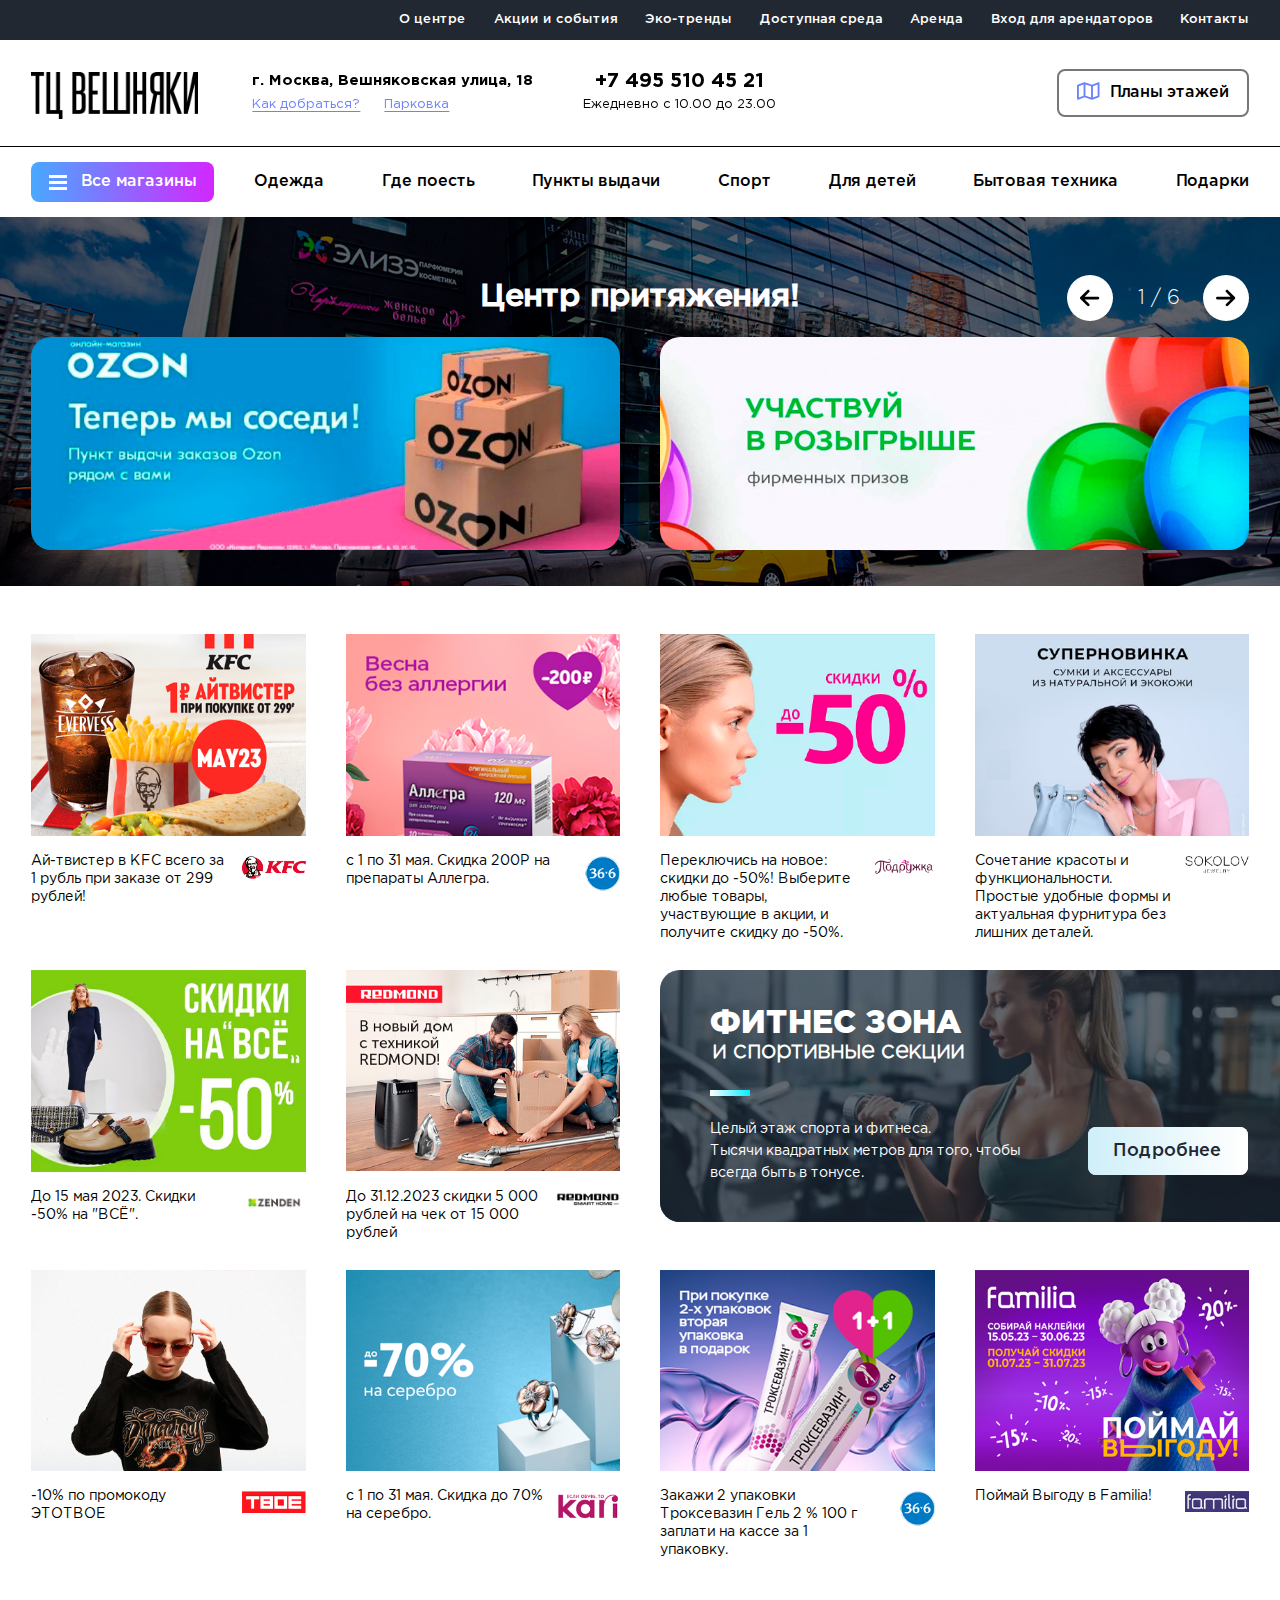
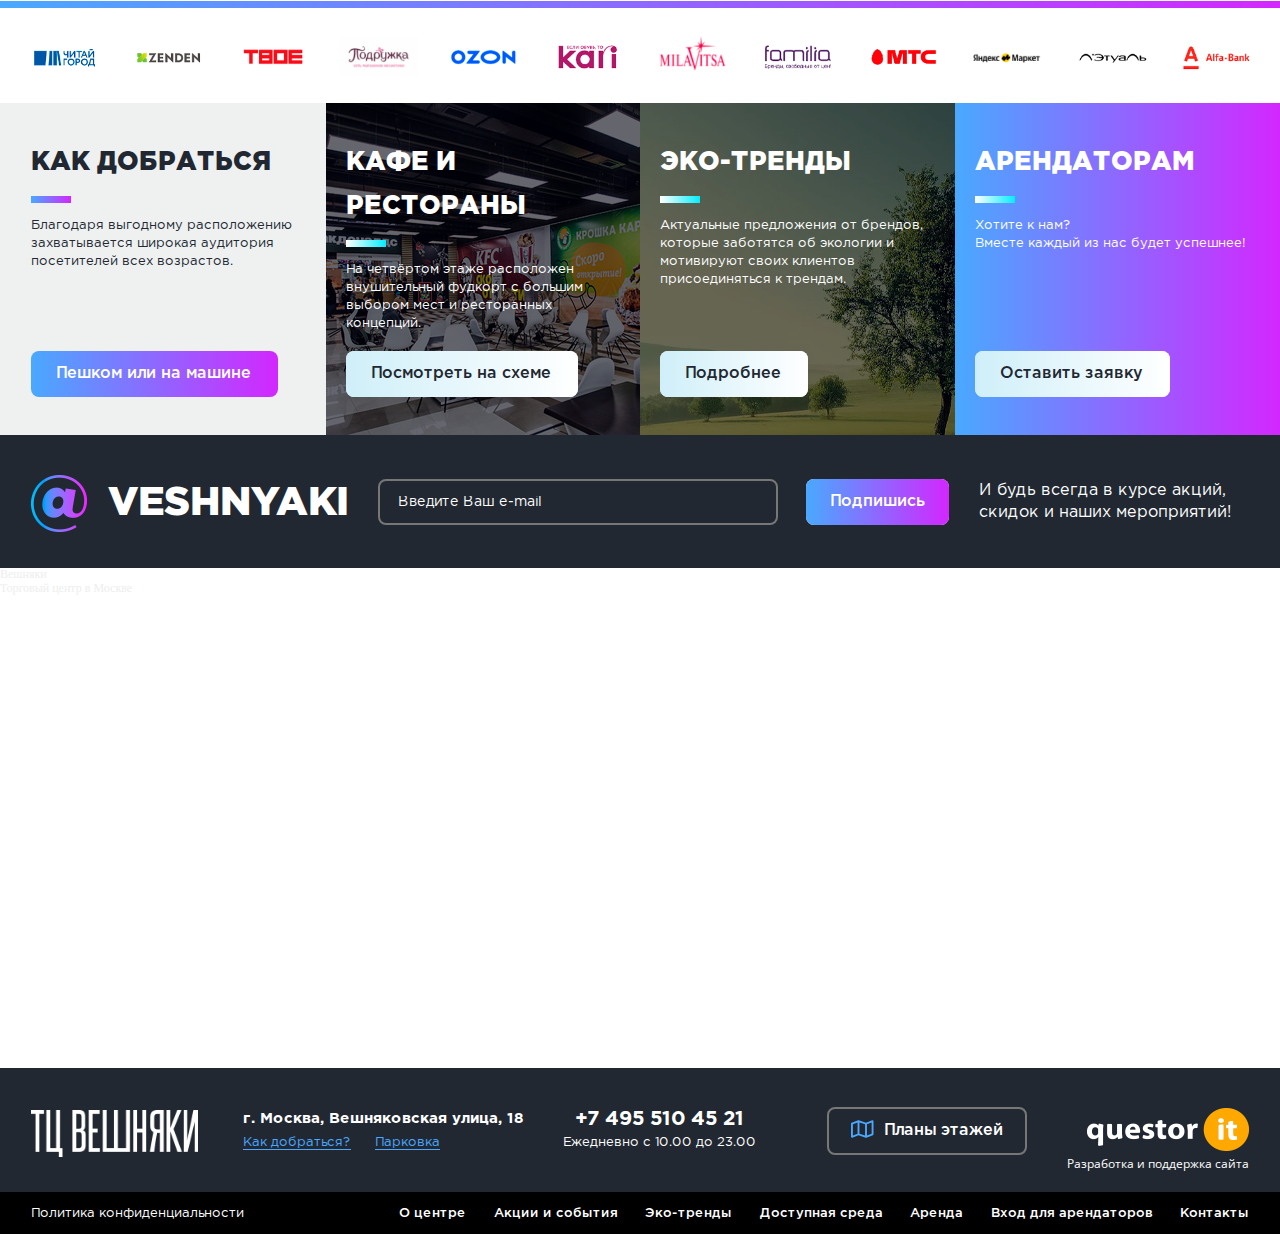
==== commit 0176db72: "main page" ====
--- a/index.html
+++ b/index.html
@@ -10,381 +10,574 @@
     <link rel="stylesheet" type="text/css" href="src/libraries/slick-theme.css">
     <link rel="stylesheet" type="text/css" href="src/libraries/slick.css">
     <link rel="stylesheet" type="text/css" href="src/fonts/fontAwesomeAll.min.css">
+    <link
+            rel="stylesheet"
+            href="./src/libraries/swiper-bundle.min.css"
+    />
 
     <title>Торговый центр Вешняки</title>
 </head>
 
 <body>
-    <main>
-        <header>
-            <div class="header_top">
-                <nav>
+    <header>
+        <div class="header_top">
+            <nav>
+                <ul>
+                    <li><a href="#">О центре</a></li>
+                    <li><a href="#">Акции и события</a></li>
+                    <li><a href="#">Эко-тренды</a></li>
+                    <li><a href="#">Доступная среда</a></li>
+                    <li><a href="#">Аренда</a></li>
+                    <li><a href="#">Вход для арендаторов</a></li>
+                    <li><a href="#">Контакты</a></li>
+                </ul>
+            </nav>
+        </div>
+        <div class="header_mid">
+            <div class="header_all header_all_fixed">
+                <div class="menu_icon">
+                    <span></span>
+                    <span></span>
+                    <span></span>
+                </div>
+            </div>
+            <div class="header_mid_info">
+                <div class="header_logo">
+                    <a href="#">
+                        <img src="./src/images/logo.png" alt="logo">
+                    </a>
+                </div>
+                <div class="header_mid_center">
+                    <div class="header_address_container">
+                        <span>г. Москва, Вешняковская улица, 18</span>
+                        <div class="header_address_links">
+                            <a href="#">Как добраться?</a>
+                            <a href="#">Парковка</a>
+                        </div>
+                    </div>
+                    <div class="header_phone_number">
+                        <span>+7 495 510 45 21</span>
+                        <span>Ежедневно с 10.00 до 23.00</span>
+                    </div>
+                </div>
+            </div>
+            <button class="floor_plan_button">
+                <i class="fa-regular fa-map"></i>
+                <span>Планы этажей</span>
+            </button>
+
+            <div class="header_mid_mobile_buttons">
+                <a href="#"><i class="fa-regular fa-map mob_icon"></i></a>
+                <a href="#"><i class="fas fa-map-marker-alt mob_icon"></i></a>
+            </div>
+        </div>
+        <div class="header_bottom">
+            <nav class="header_bottom_nav">
+                <div class="header_all">
+                    <div class="menu_icon">
+                        <span></span>
+                        <span></span>
+                        <span></span>
+                    </div>
+                    <span>Все магазины</span>
+                </div>
+                <ul class="header_bottom_nav_list">
+                    <li class="header_bottom_nav_item" data-nav-item="clothes"><a href="#">Одежда</a></li>
+                    <li class="header_bottom_nav_item" data-nav-item="food"><a href="#">Где поесть</a></li>
+                    <li class="header_bottom_nav_item" data-nav-item="pickUpPoints"><a href="#">Пункты выдачи</a>
+                    </li>
+                    <li class="header_bottom_nav_item" data-nav-item="sport"><a href="#">Спорт</a></li>
+                    <li class="header_bottom_nav_item" data-nav-item="kids"><a href="#">Для детей</a></li>
+                    <li class="header_bottom_nav_item" data-nav-item="technics"><a href="#">Бытовая техника</a></li>
+                    <li class="header_bottom_nav_item" data-nav-item="gifts"><a href="#">Подарки</a></li>
+                </ul>
+            </nav>
+        </div>
+        <div class="drop_menu">
+            <nav class="drop_menu_nav">
+                <div class="drop_menu_content">
+                    <ul class="drop_menu_nav_list">
+                        <li class="drop_menu_categories">
+                            <span class="drop_menu_category_name"><a href="#">Одежда и обувь</a></span>
+                            <ul class="drop_menu_shops">
+                                <li class="drop_menu_shops_item" data-category="clothes"><a href="#">Этли</a></li>
+                                <li class="drop_menu_shops_item" data-category="clothes"><a href="#">Галина</a></li>
+                                <li class="drop_menu_shops_item" data-category="clothes"><a href="#">ТВОЕ</a></li>
+                                <li class="drop_menu_shops_item" data-category="clothes"><a href="#">Алана стили</a>
+                                </li>
+                                <li class="drop_menu_shops_item" data-category="clothes"><a href="#">БОКО стиль</a>
+                                </li>
+                                <li class="drop_menu_shops_item" data-category="clothes"><a href="#">Джинсовый
+                                    мир</a></li>
+                                <li class="drop_menu_shops_item" data-category="clothes"><a href="#">Zenden</a></li>
+                                <li class="drop_menu_shops_item" data-category="clothes"><a href="#">Башмаг</a></li>
+                                <li class="drop_menu_shops_item" data-category="clothes"><a href="#">Венеция</a>
+                                </li>
+                                <li class="drop_menu_shops_item" data-category="clothes"><a
+                                        href="#">Кожгалантарея</a></li>
+                                <li class="drop_menu_shops_item" data-category="clothes"><a href="#">Balaclan</a>
+                                </li>
+                                <li class="drop_menu_shops_item" data-category="clothes"><a href="#">RAW City</a>
+                                </li>
+                                <li class="drop_menu_shops_item" data-category="clothes"><a href="#">4 сезона</a>
+                                </li>
+                                <li class="drop_menu_shops_item" data-category="clothes"><a href="#">PISERRO</a>
+                                </li>
+                                <li class="drop_menu_shops_item" data-category="clothes"><a
+                                        href="#">Lingere-line</a></li>
+                                <li class="drop_menu_shops_item" data-category="clothes"><a href="#">KARI</a></li>
+                            </ul>
+                        </li>
+                        <li class="drop_menu_categories">
+                            <span class="drop_menu_category_name"><a href="#">Одежда и обувь</a></span>
+                            <ul class="drop_menu_shops">
+                                <li class="drop_menu_shops_item" data-category="food"><a href="#">Этли</a></li>
+                                <li class="drop_menu_shops_item" data-category="food"><a href="#">Галина</a></li>
+                                <li class="drop_menu_shops_item" data-category="food"><a href="#">ТВОЕ</a></li>
+                                <li class="drop_menu_shops_item" data-category="food"><a href="#">Алана стили</a>
+                                </li>
+                                <li class="drop_menu_shops_item" data-category="food"><a href="#">БОКО стиль</a>
+                                </li>
+                                <li class="drop_menu_shops_item" data-category="food"><a href="#">Джинсовый мир</a>
+                                </li>
+                                <li class="drop_menu_shops_item" data-category="food"><a href="#">4 сезона</a></li>
+                            </ul>
+                        </li>
+                        <li class="drop_menu_categories">
+                            <span class="drop_menu_category_name"><a href="#">Одежда и обувь</a></span>
+                            <ul class="drop_menu_shops">
+                                <li class="drop_menu_shops_item" data-category="pickUpPoints"><a href="#">Этли</a>
+                                </li>
+                                <li class="drop_menu_shops_item" data-category="pickUpPoints"><a href="#">Галина</a>
+                                </li>
+                                <li class="drop_menu_shops_item" data-category="pickUpPoints"><a href="#">ТВОЕ</a>
+                                </li>
+                                <li class="drop_menu_shops_item" data-category="pickUpPoints"><a href="#">Алана
+                                    стили</a></li>
+                                <li class="drop_menu_shops_item" data-category="pickUpPoints"><a href="#">БОКО
+                                    стиль</a></li>
+                                <li class="drop_menu_shops_item" data-category="pickUpPoints"><a href="#">Джинсовый
+                                    мир</a></li>
+                                <li class="drop_menu_shops_item" data-category="pickUpPoints"><a href="#">4
+                                    сезона</a></li>
+                            </ul>
+                        </li>
+                        <li class="drop_menu_categories">
+                            <span class="drop_menu_category_name"><a href="#">Одежда и обувь</a></span>
+                            <ul class="drop_menu_shops">
+                                <li class="drop_menu_shops_item" data-category="sport"><a href="#">Этли</a></li>
+                                <li class="drop_menu_shops_item" data-category="sport"><a href="#">Галина</a></li>
+                                <li class="drop_menu_shops_item" data-category="sport"><a href="#">ТВОЕ</a></li>
+                                <li class="drop_menu_shops_item" data-category="sport"><a href="#">Алана стили</a>
+                                </li>
+                                <li class="drop_menu_shops_item" data-category="sport"><a href="#">БОКО стиль</a>
+                                </li>
+                                <li class="drop_menu_shops_item" data-category="sport"><a href="#">Джинсовый мир</a>
+                                </li>
+                                <li class="drop_menu_shops_item" data-category="sport"><a href="#">4 сезона</a></li>
+                            </ul>
+                        </li>
+                        <li class="drop_menu_categories">
+                            <span class="drop_menu_category_name"><a href="#">Одежда и обувь</a></span>
+                            <ul class="drop_menu_shops">
+                                <li class="drop_menu_shops_item" data-category="kids"><a href="#">Этли</a></li>
+                                <li class="drop_menu_shops_item" data-category="kids"><a href="#">Галина</a></li>
+                                <li class="drop_menu_shops_item" data-category="kids"><a href="#">ТВОЕ</a></li>
+                                <li class="drop_menu_shops_item" data-category="kids"><a href="#">Алана стили</a>
+                                </li>
+                                <li class="drop_menu_shops_item" data-category="kids"><a href="#">БОКО стиль</a>
+                                </li>
+                                <li class="drop_menu_shops_item" data-category="kids"><a href="#">Джинсовый мир</a>
+                                </li>
+                                <li class="drop_menu_shops_item" data-category="kids"><a href="#">4 сезона</a></li>
+                            </ul>
+                        </li>
+                        <li class="drop_menu_categories">
+                            <span class="drop_menu_category_name"><a href="#">Одежда и обувь</a></span>
+                            <ul class="drop_menu_shops">
+                                <li class="drop_menu_shops_item" data-category="technics"><a href="#">Этли</a></li>
+                                <li class="drop_menu_shops_item" data-category="technics"><a href="#">Галина</a>
+                                </li>
+                                <li class="drop_menu_shops_item" data-category="technics"><a href="#">ТВОЕ</a></li>
+                                <li class="drop_menu_shops_item" data-category="technics"><a href="#">Алана
+                                    стили</a></li>
+                                <li class="drop_menu_shops_item" data-category="technics"><a href="#">БОКО стиль</a>
+                                </li>
+                                <li class="drop_menu_shops_item" data-category="technics"><a href="#">Джинсовый
+                                    мир</a></li>
+                                <li class="drop_menu_shops_item" data-category="technics"><a href="#">4 сезона</a>
+                                </li>
+                            </ul>
+                        </li>
+                        <li class="drop_menu_categories">
+                            <span class="drop_menu_category_name"><a href="#">Одежда и обувь</a></span>
+                            <ul class="drop_menu_shops">
+                                <li class="drop_menu_shops_item" data-category="gifts"><a href="#">Этли</a></li>
+                                <li class="drop_menu_shops_item" data-category="gifts"><a href="#">Галина</a></li>
+                                <li class="drop_menu_shops_item" data-category="gifts"><a href="#">ТВОЕ</a></li>
+                                <li class="drop_menu_shops_item" data-category="gifts"><a href="#">Алана стили</a>
+                                </li>
+                                <li class="drop_menu_shops_item" data-category="gifts"><a href="#">БОКО стиль</a>
+                                </li>
+                                <li class="drop_menu_shops_item" data-category="gifts"><a href="#">Джинсовый мир</a>
+                                </li>
+                                <li class="drop_menu_shops_item" data-category="gifts"><a href="#">4 сезона</a></li>
+                            </ul>
+                        </li>
+                        <li class="drop_menu_categories">
+                            <span class="drop_menu_category_name"><a href="#">Одежда и обувь</a></span>
+                            <ul class="drop_menu_shops">
+                                <li class="drop_menu_shops_item" data-category="technics"><a href="#">Этли</a></li>
+                                <li class="drop_menu_shops_item" data-category="technics"><a href="#">Галина</a>
+                                </li>
+                                <li class="drop_menu_shops_item" data-category="technics"><a href="#">ТВОЕ</a></li>
+                                <li class="drop_menu_shops_item" data-category="technics"><a href="#">Алана
+                                    стили</a></li>
+                                <li class="drop_menu_shops_item" data-category="technics"><a href="#">БОКО стиль</a>
+                                </li>
+                                <li class="drop_menu_shops_item" data-category="technics"><a href="#">Джинсовый
+                                    мир</a></li>
+                                <li class="drop_menu_shops_item" data-category="technics"><a href="#">4 сезона</a>
+                                </li>
+                            </ul>
+                        </li>
+                        <li class="drop_menu_categories">
+                            <span class="drop_menu_category_name"><a href="#">Одежда и обувь</a></span>
+                            <ul class="drop_menu_shops">
+                                <li class="drop_menu_shops_item" data-category="gifts"><a href="#">Этли</a></li>
+                                <li class="drop_menu_shops_item" data-category="gifts"><a href="#">Галина</a></li>
+                                <li class="drop_menu_shops_item" data-category="gifts"><a href="#">ТВОЕ</a></li>
+                                <li class="drop_menu_shops_item" data-category="gifts"><a href="#">Алана стили</a>
+                                </li>
+                                <li class="drop_menu_shops_item" data-category="gifts"><a href="#">БОКО стиль</a>
+                                </li>
+                                <li class="drop_menu_shops_item" data-category="gifts"><a href="#">Джинсовый мир</a>
+                                </li>
+                                <li class="drop_menu_shops_item" data-category="gifts"><a href="#">4 сезона</a></li>
+                            </ul>
+                        </li>
+                    </ul>
+                    <ul class="drop_menu_nav_list drop_menu_nav_selected"></ul>
+                </div>
+                <div class="drop_menu_bottom_nav_wrapper">
+                    <ul class="drop_menu_bottom_nav">
+                        <li><a href="#">О центре</a></li>
+                        <li><a href="#">Акции и события</a></li>
+                        <li><a href="#">Эко-тренды</a></li>
+                        <li><a href="#">Доступная среда</a></li>
+                        <li><a href="#">Арендаторам</a></li>
+                        <li><a href="#">Контакты</a></li>
+                    </ul>
+                </div>
+            </nav>
+        </div>
+        <div class="drop_menu_mobile">
+            <nav>
+                <div class="drop_menu_mobile_buttons">
+                    <button class="drop_menu_mobile_button">
+                        <i class="fa-regular fa-map button_icon"></i>
+                        <span>Планы <br> этажей</span>
+                    </button>
+                    <button class="drop_menu_mobile_button">
+                        <i class="fas fa-map-marker-alt button_icon"></i>
+                        <span>Как <br> добраться</span>
+                    </button>
+                </div>
+                <div class="drop_menu_mobile_shops">
+                    <ul>
+                        <li><a href="#">Одежда</a></li>
+                        <li><a href="#">Пункты выдачи</a></li>
+                        <li><a href="#">Кафе и продукты</a></li>
+                        <li><a href="#">Фудкорт</a></li>
+                        <li><a href="#">Для детей</a></li>
+                        <li><a href="#">Бытовая техника</a></li>
+                        <li><a href="#">Книги и подарки</a></li>
+                        <li><a href="#">Красота и здоровье</a></li>
+                        <li><a href="#">Прочее</a></li>
+                        <li><a href="#">Услуги</a></li>
+                    </ul>
+                </div>
+                <div class="drop_menu_mobile_info">
                     <ul>
                         <li><a href="#">О центре</a></li>
                         <li><a href="#">Акции и события</a></li>
                         <li><a href="#">Эко-тренды</a></li>
                         <li><a href="#">Доступная среда</a></li>
-                        <li><a href="#">Аренда</a></li>
-                        <li><a href="#">Вход для арендаторов</a></li>
+                        <li><a href="#">Арендаторам</a></li>
                         <li><a href="#">Контакты</a></li>
                     </ul>
-                </nav>
-            </div>
-            <div class="header_mid">
-                <div class="header_all header_all_fixed">
-                    <div class="menu_icon">
-                        <span></span>
-                        <span></span>
-                        <span></span>
-                    </div>
-                </div>
-                <div class="header_mid_info">
-                    <div class="header_logo">
-                        <a href="#">
-                            <img src="./src/images/logo.png" alt="logo">
-                        </a>
-                    </div>
-                    <div class="header_mid_center">
-                        <div class="header_address_container">
-                            <span>г. Москва, Вешняковская улица, 18</span>
-                            <div class="header_address_links">
-                                <a href="#">Как добраться?</a>
-                                <a href="#">Парковка</a>
-                            </div>
+                </div>
+                <div class="drop_menu_mobile_phone">
+                    <div class="header_phone_number">
+                        <span>+7 495 510 45 21</span>
+                        <span>Ежедневно с 10.00 до 23.00</span>
+                    </div>
+                </div>
+            </nav>
+        </div>
+    </header>
+    <main>
+        <section class="introduction_section">
+            <img src="./src/images/mainImg.png" alt="" style="width: 100vw">
+<div class="slider_container">
+    <div class="introduction_slider">
+        <h3>Центр притяжения!</h3>
+        <div class="swiper-wrapper introduction_slider_wrapper">
+            <div class="swiper-slide introduction_slide">
+                <img src="src/images/slider/image1.png" alt="slide">
+            </div>
+            <div class="swiper-slide introduction_slide">
+                <img src="src/images/slider/image2.png" alt="slide">
+            </div>
+            <div class="swiper-slide introduction_slide">
+                <img src="src/images/slider/image1.png" alt="slide">
+            </div>
+            <div class="swiper-slide introduction_slide">
+                <img src="src/images/slider/image2.png" alt="slide">
+            </div>
+            <div class="swiper-slide introduction_slide">
+                <img src="src/images/slider/image1.png" alt="slide">
+            </div>
+            <div class="swiper-slide introduction_slide">
+                <img src="src/images/slider/image2.png" alt="slide">
+            </div>
+        </div>
+        <div class="introduction_slider_controls">
+            <div class="prev_button"><i class="fa-solid fa-arrow-left arrow"></i></div>
+            <div class="pagination"></div>
+            <div class="next_button"><i class="fa-solid fa-arrow-right arrow"></i></div>
+        </div>
+    </div>
+</div>
+
+
+        </section>
+        <section class="promotions_section">
+            <div class="promotions_items">
+                <div class="promotions_item">
+                    <a href="#"></a>
+                    <div class="item_image">
+                            <img src="./src/images/promotions/image1.png" alt="item">
                         </div>
-                        <div class="header_phone_number">
-                            <span>+7 495 510 45 21</span>
-                            <span>Ежедневно с 10.00 до 23.00</span>
+                    <div class="item_description">
+                            <p>Ай-твистер в KFC всего за 1 рубль при заказе от 299 рублей!</p>
+                            <img src="./src/images/promotions/logo1.png" alt="logo">
                         </div>
-                    </div>
-                </div>
-                <button class="floor_plan_button">
+                </div>
+                <div class="promotions_item">
+                    <a href="#"></a>
+                    <div class="item_image">
+                        <img src="./src/images/promotions/image2.png" alt="item">
+                    </div>
+                    <div class="item_description">
+                        <p>с 1 по 31 мая. Скидка 200Р на препараты Аллегра.</p>
+                        <img class="high" src="./src/images/promotions/logo2.png" alt="logo">
+                    </div>
+                </div>
+                <div class="promotions_item">
+                    <a href="#"></a>
+                    <div class="item_image">
+                        <img src="./src/images/promotions/image3.png" alt="item">
+                    </div>
+                    <div class="item_description">
+                        <p>Переключись на новое: скидки до -50%! Выберите любые товары, участвующие в акции, и получите скидку до -50%.</p>
+                        <img src="./src/images/promotions/logo3.png" alt="logo">
+                    </div>
+                </div>
+                <div class="promotions_item">
+                    <a href="#"></a>
+                    <div class="item_image">
+                        <img src="./src/images/promotions/image4.png" alt="item">
+                    </div>
+                    <div class="item_description">
+                        <p>Cочетание красоты и функциональности. Простые удобные формы и актуальная фурнитура без лишних деталей.</p>
+                        <img src="./src/images/promotions/logo4.png" alt="logo">
+                    </div>
+                </div>
+                <div class="promotions_item">
+                    <a href="#"></a>
+                    <div class="item_image">
+                        <img src="./src/images/promotions/image5.png" alt="item">
+                    </div>
+                    <div class="item_description">
+                        <p>До 15 мая 2023.  Скидки -50% на "ВСЁ".</p>
+                        <img src="./src/images/promotions/logo5.png" alt="logo">
+                    </div>
+                </div>
+                <div class="promotions_item">
+                    <a href="#"></a>
+                    <div class="item_image">
+                        <img src="./src/images/promotions/image6.png" alt="item">
+                    </div>
+                    <div class="item_description">
+                        <p>До 31.12.2023 скидки 5 000 рублей на чек от 15 000 рублей</p>
+                        <img src="./src/images/promotions/logo6.png" alt="logo">
+                    </div>
+                </div>
+                <div class="promotions_item">
+                    <a href="#"></a>
+                    <div class="item_image">
+                        <img src="./src/images/promotions/image7.png" alt="item">
+                    </div>
+                    <div class="item_description">
+                        <p>-10% по промокоду ЭТОТВОЕ</p>
+                        <img src="./src/images/promotions/logo7.png" alt="logo">
+                    </div>
+                </div>
+                <div class="promotions_item">
+                    <a href="#"></a>
+                    <div class="item_image">
+                        <img src="./src/images/promotions/image8.png" alt="item">
+                    </div>
+                    <div class="item_description">
+                        <p>с 1 по 31 мая. Скидка до 70% на серебро.</p>
+                        <img src="./src/images/promotions/logo8.png" alt="logo">
+                    </div>
+                </div>
+                <div class="promotions_item">
+                    <a href="#"></a>
+                    <div class="item_image">
+                        <img src="./src/images/promotions/image9.png" alt="item">
+                    </div>
+                    <div class="item_description">
+                        <p>Закажи 2 упаковки Троксевазин Гель 2 % 100 г заплати на кассе за 1 упаковку.</p>
+                        <img class="high" src="./src/images/promotions/logo2.png" alt="logo">
+                    </div>
+                </div>
+                <div class="promotions_item">
+                    <a href="#"></a>
+                    <div class="item_image">
+                        <img src="./src/images/promotions/image10.png" alt="item">
+                    </div>
+                    <div class="item_description">
+                        <p>Поймай Выгоду в Familia!</p>
+                        <img src="./src/images/promotions/logo9.png" alt="logo">
+                    </div>
+                </div>
+
+                <div class="promotions_item long zoom_hover" onclick="window.location.href='#'">
+                    <h2>Фитнес зона <br> <span>и спортивные секции</span></h2>
+                    <div class="text_wrapper">
+                        <p>Целый этаж спорта и фитнеса. <br> Тысячи квадратных метров для того, чтобы всегда быть в тонусе.</p>
+                        <button class="pages_nav_item_button light" onclick="window.location.href='#'">Подробнее</button>
+                    </div>
+                    <img src="./src/images/mainPage/fitness.png" alt="fitness">
+                </div>
+            </div>
+            <div class="promotions_brands">
+                <img src="./src/images/brands/logoBrand1.png" alt="logo">
+                <img src="./src/images/brands/logoBrand2.png" alt="logo">
+                <img src="./src/images/brands/logoBrand3.png" alt="logo">
+                <img src="./src/images/brands/logoBrand4.png" alt="logo">
+                <img src="./src/images/brands/logoBrand5.png" alt="logo">
+                <img src="./src/images/brands/logoBrand6.png" alt="logo">
+                <img src="./src/images/brands/logoBrand7.png" alt="logo">
+                <img src="./src/images/brands/logoBrand8.png" alt="logo">
+                <img src="./src/images/brands/logoBrand9.png" alt="logo">
+                <img src="./src/images/brands/logoBrand10.png" alt="logo">
+                <img src="./src/images/brands/logoBrand11.png" alt="logo">
+                <img src="./src/images/brands/logoBrand12.png" alt="logo">
+            </div>
+        </section>
+        <section class="pages_nav_section">
+            <div class="pages_nav_item" onclick="window.location.href='#'">
+                <h3>Как добраться</h3>
+                <p>Благодаря выгодному расположению захватывается широкая аудитория посетителей всех возрастов.</p>
+                <button class="pages_nav_item_button" onclick="window.location.href='#'">Пешком или на машине</button>
+            </div>
+            <div class="pages_nav_item light zoom_hover" onclick="window.location.href='#'">
+                <h3>Кафе и рестораны</h3>
+                <p>На четвёртом этаже расположен внушительный фудкорт с большим выбором мест и ресторанных концепций.</p>
+                <button class="pages_nav_item_button light" onclick="window.location.href='#'">Посмотреть на схеме</button>
+                <img src="./src/images/mainPage/caffe.png" alt="">
+            </div>
+            <div class="pages_nav_item light zoom_hover" onclick="window.location.href='#'">
+                <h3>Эко-тренды</h3>
+                <p>Актуальные предложения от брендов, которые заботятся об экологии и мотивируют своих клиентов присоединяться к трендам.</p>
+                <button class="pages_nav_item_button light" onclick="window.location.href='#'">Подробнее</button>
+                <img src="./src/images/mainPage/eco.png" alt="">
+            </div>
+            <div class="pages_nav_item light" onclick="window.location.href='#'">
+                <h3>Арендаторам</h3>
+                <p>Хотите к нам? <br> Вместе каждый из нас будет успешнее!</p>
+                <button class="pages_nav_item_button light" onclick="window.location.href='#'">Оставить заявку</button>
+            </div>
+        </section>
+
+    </main>
+    <footer>
+        <div class="footer_subscribe">
+            <div class="footer_subscribe_logo">
+                <img src="./src/images/at.png" alt="at">
+                <span>VESHNYAKI</span>
+            </div>
+            <div class="footer_subscribe_form">
+                <form action="./subscribe" method="post">
+                    <label for="subscribe"></label>
+                    <input type="email" name="subscribe" id="subscribe" placeholder="Введите Ваш e-mail">
+                    <button id="subscribe_submit_button" type="submit">Подпишись</button>
+                </form>
+            </div>
+            <p>И будь всегда в курсе акций, скидок и наших мероприятий!</p>
+        </div>
+        <div class="footer_map">
+            <div class="map_overlay"></div>
+            <div class="map_wrapper">
+                <a href="https://yandex.com/maps/org/veshnyaki/106962112972/?utm_medium=mapframe&utm_source=maps"
+                   style="color:#eee;font-size:12px;position:absolute;top:0px;">Вешняки</a>
+                <a href="https://yandex.com/maps/213/moscow/category/shopping_mall/184108083/?utm_medium=mapframe&utm_source=maps"
+                   style="color:#eee;font-size:12px;position:absolute;top:14px;">Торговый центр в Москве</a>
+                <iframe src="https://yandex.com/map-widget/v1/?ll=37.825155%2C55.724124&mode=search&oid=106962112972&ol=biz&z=17.08&disableScroll=true&hideToolbar=true"
+                        frameborder="0"></iframe>
+            </div>
+        </div>
+        <div class="footer_main">
+            <div class="footer_info">
+                <div class="footer_logo">
+                    <a href="#">
+                        <img src="./src/images/logo.png" alt="logo">
+                    </a>
+                </div>
+                <div class="footer_address_container">
+                    <span>г. Москва, Вешняковская улица, 18</span>
+                    <div class="footer_address_links">
+                        <a href="#">Как добраться?</a>
+                        <a href="#">Парковка</a>
+                    </div>
+                </div>
+                <div class="footer_phone_number">
+                    <span>+7 495 510 45 21</span>
+                    <span>Ежедневно с 10.00 до 23.00</span>
+                </div>
+                <button class="footer_floor_plan_button">
                     <i class="fa-regular fa-map"></i>
                     <span>Планы этажей</span>
                 </button>
-
-                <div class="header_mid_mobile_buttons">
-                    <a href="#"><i class="fa-regular fa-map mob_icon"></i></a>
-                    <a href="#"><i class="fas fa-map-marker-alt mob_icon"></i></a>
-                </div>
-            </div>
-            <div class="header_bottom">
-                <nav class="header_bottom_nav">
-                    <div class="header_all">
-                        <div class="menu_icon">
-                            <span></span>
-                            <span></span>
-                            <span></span>
-                        </div>
-                        <span>Все магазины</span>
-                    </div>
-                    <ul class="header_bottom_nav_list">
-                        <li class="header_bottom_nav_item" data-nav-item="clothes"><a href="#">Одежда</a></li>
-                        <li class="header_bottom_nav_item" data-nav-item="food"><a href="#">Где поесть</a></li>
-                        <li class="header_bottom_nav_item" data-nav-item="pickUpPoints"><a href="#">Пункты выдачи</a>
-                        </li>
-                        <li class="header_bottom_nav_item" data-nav-item="sport"><a href="#">Спорт</a></li>
-                        <li class="header_bottom_nav_item" data-nav-item="kids"><a href="#">Для детей</a></li>
-                        <li class="header_bottom_nav_item" data-nav-item="technics"><a href="#">Бытовая техника</a></li>
-                        <li class="header_bottom_nav_item" data-nav-item="gifts"><a href="#">Подарки</a></li>
-                    </ul>
-                </nav>
-            </div>
-            <div class="drop_menu">
-                <nav class="drop_menu_nav">
-                    <div class="drop_menu_content">
-                        <ul class="drop_menu_nav_list">
-                            <li class="drop_menu_categories">
-                                <span class="drop_menu_category_name"><a href="#">Одежда и обувь</a></span>
-                                <ul class="drop_menu_shops">
-                                    <li class="drop_menu_shops_item" data-category="clothes"><a href="#">Этли</a></li>
-                                    <li class="drop_menu_shops_item" data-category="clothes"><a href="#">Галина</a></li>
-                                    <li class="drop_menu_shops_item" data-category="clothes"><a href="#">ТВОЕ</a></li>
-                                    <li class="drop_menu_shops_item" data-category="clothes"><a href="#">Алана стили</a>
-                                    </li>
-                                    <li class="drop_menu_shops_item" data-category="clothes"><a href="#">БОКО стиль</a>
-                                    </li>
-                                    <li class="drop_menu_shops_item" data-category="clothes"><a href="#">Джинсовый
-                                        мир</a></li>
-                                    <li class="drop_menu_shops_item" data-category="clothes"><a href="#">Zenden</a></li>
-                                    <li class="drop_menu_shops_item" data-category="clothes"><a href="#">Башмаг</a></li>
-                                    <li class="drop_menu_shops_item" data-category="clothes"><a href="#">Венеция</a>
-                                    </li>
-                                    <li class="drop_menu_shops_item" data-category="clothes"><a
-                                            href="#">Кожгалантарея</a></li>
-                                    <li class="drop_menu_shops_item" data-category="clothes"><a href="#">Balaclan</a>
-                                    </li>
-                                    <li class="drop_menu_shops_item" data-category="clothes"><a href="#">RAW City</a>
-                                    </li>
-                                    <li class="drop_menu_shops_item" data-category="clothes"><a href="#">4 сезона</a>
-                                    </li>
-                                    <li class="drop_menu_shops_item" data-category="clothes"><a href="#">PISERRO</a>
-                                    </li>
-                                    <li class="drop_menu_shops_item" data-category="clothes"><a
-                                            href="#">Lingere-line</a></li>
-                                    <li class="drop_menu_shops_item" data-category="clothes"><a href="#">KARI</a></li>
-                                </ul>
-                            </li>
-                            <li class="drop_menu_categories">
-                                <span class="drop_menu_category_name"><a href="#">Одежда и обувь</a></span>
-                                <ul class="drop_menu_shops">
-                                    <li class="drop_menu_shops_item" data-category="food"><a href="#">Этли</a></li>
-                                    <li class="drop_menu_shops_item" data-category="food"><a href="#">Галина</a></li>
-                                    <li class="drop_menu_shops_item" data-category="food"><a href="#">ТВОЕ</a></li>
-                                    <li class="drop_menu_shops_item" data-category="food"><a href="#">Алана стили</a>
-                                    </li>
-                                    <li class="drop_menu_shops_item" data-category="food"><a href="#">БОКО стиль</a>
-                                    </li>
-                                    <li class="drop_menu_shops_item" data-category="food"><a href="#">Джинсовый мир</a>
-                                    </li>
-                                    <li class="drop_menu_shops_item" data-category="food"><a href="#">4 сезона</a></li>
-                                </ul>
-                            </li>
-                            <li class="drop_menu_categories">
-                                <span class="drop_menu_category_name"><a href="#">Одежда и обувь</a></span>
-                                <ul class="drop_menu_shops">
-                                    <li class="drop_menu_shops_item" data-category="pickUpPoints"><a href="#">Этли</a>
-                                    </li>
-                                    <li class="drop_menu_shops_item" data-category="pickUpPoints"><a href="#">Галина</a>
-                                    </li>
-                                    <li class="drop_menu_shops_item" data-category="pickUpPoints"><a href="#">ТВОЕ</a>
-                                    </li>
-                                    <li class="drop_menu_shops_item" data-category="pickUpPoints"><a href="#">Алана
-                                        стили</a></li>
-                                    <li class="drop_menu_shops_item" data-category="pickUpPoints"><a href="#">БОКО
-                                        стиль</a></li>
-                                    <li class="drop_menu_shops_item" data-category="pickUpPoints"><a href="#">Джинсовый
-                                        мир</a></li>
-                                    <li class="drop_menu_shops_item" data-category="pickUpPoints"><a href="#">4
-                                        сезона</a></li>
-                                </ul>
-                            </li>
-                            <li class="drop_menu_categories">
-                                <span class="drop_menu_category_name"><a href="#">Одежда и обувь</a></span>
-                                <ul class="drop_menu_shops">
-                                    <li class="drop_menu_shops_item" data-category="sport"><a href="#">Этли</a></li>
-                                    <li class="drop_menu_shops_item" data-category="sport"><a href="#">Галина</a></li>
-                                    <li class="drop_menu_shops_item" data-category="sport"><a href="#">ТВОЕ</a></li>
-                                    <li class="drop_menu_shops_item" data-category="sport"><a href="#">Алана стили</a>
-                                    </li>
-                                    <li class="drop_menu_shops_item" data-category="sport"><a href="#">БОКО стиль</a>
-                                    </li>
-                                    <li class="drop_menu_shops_item" data-category="sport"><a href="#">Джинсовый мир</a>
-                                    </li>
-                                    <li class="drop_menu_shops_item" data-category="sport"><a href="#">4 сезона</a></li>
-                                </ul>
-                            </li>
-                            <li class="drop_menu_categories">
-                                <span class="drop_menu_category_name"><a href="#">Одежда и обувь</a></span>
-                                <ul class="drop_menu_shops">
-                                    <li class="drop_menu_shops_item" data-category="kids"><a href="#">Этли</a></li>
-                                    <li class="drop_menu_shops_item" data-category="kids"><a href="#">Галина</a></li>
-                                    <li class="drop_menu_shops_item" data-category="kids"><a href="#">ТВОЕ</a></li>
-                                    <li class="drop_menu_shops_item" data-category="kids"><a href="#">Алана стили</a>
-                                    </li>
-                                    <li class="drop_menu_shops_item" data-category="kids"><a href="#">БОКО стиль</a>
-                                    </li>
-                                    <li class="drop_menu_shops_item" data-category="kids"><a href="#">Джинсовый мир</a>
-                                    </li>
-                                    <li class="drop_menu_shops_item" data-category="kids"><a href="#">4 сезона</a></li>
-                                </ul>
-                            </li>
-                            <li class="drop_menu_categories">
-                                <span class="drop_menu_category_name"><a href="#">Одежда и обувь</a></span>
-                                <ul class="drop_menu_shops">
-                                    <li class="drop_menu_shops_item" data-category="technics"><a href="#">Этли</a></li>
-                                    <li class="drop_menu_shops_item" data-category="technics"><a href="#">Галина</a>
-                                    </li>
-                                    <li class="drop_menu_shops_item" data-category="technics"><a href="#">ТВОЕ</a></li>
-                                    <li class="drop_menu_shops_item" data-category="technics"><a href="#">Алана
-                                        стили</a></li>
-                                    <li class="drop_menu_shops_item" data-category="technics"><a href="#">БОКО стиль</a>
-                                    </li>
-                                    <li class="drop_menu_shops_item" data-category="technics"><a href="#">Джинсовый
-                                        мир</a></li>
-                                    <li class="drop_menu_shops_item" data-category="technics"><a href="#">4 сезона</a>
-                                    </li>
-                                </ul>
-                            </li>
-                            <li class="drop_menu_categories">
-                                <span class="drop_menu_category_name"><a href="#">Одежда и обувь</a></span>
-                                <ul class="drop_menu_shops">
-                                    <li class="drop_menu_shops_item" data-category="gifts"><a href="#">Этли</a></li>
-                                    <li class="drop_menu_shops_item" data-category="gifts"><a href="#">Галина</a></li>
-                                    <li class="drop_menu_shops_item" data-category="gifts"><a href="#">ТВОЕ</a></li>
-                                    <li class="drop_menu_shops_item" data-category="gifts"><a href="#">Алана стили</a>
-                                    </li>
-                                    <li class="drop_menu_shops_item" data-category="gifts"><a href="#">БОКО стиль</a>
-                                    </li>
-                                    <li class="drop_menu_shops_item" data-category="gifts"><a href="#">Джинсовый мир</a>
-                                    </li>
-                                    <li class="drop_menu_shops_item" data-category="gifts"><a href="#">4 сезона</a></li>
-                                </ul>
-                            </li>
-                            <li class="drop_menu_categories">
-                                <span class="drop_menu_category_name"><a href="#">Одежда и обувь</a></span>
-                                <ul class="drop_menu_shops">
-                                    <li class="drop_menu_shops_item" data-category="technics"><a href="#">Этли</a></li>
-                                    <li class="drop_menu_shops_item" data-category="technics"><a href="#">Галина</a>
-                                    </li>
-                                    <li class="drop_menu_shops_item" data-category="technics"><a href="#">ТВОЕ</a></li>
-                                    <li class="drop_menu_shops_item" data-category="technics"><a href="#">Алана
-                                        стили</a></li>
-                                    <li class="drop_menu_shops_item" data-category="technics"><a href="#">БОКО стиль</a>
-                                    </li>
-                                    <li class="drop_menu_shops_item" data-category="technics"><a href="#">Джинсовый
-                                        мир</a></li>
-                                    <li class="drop_menu_shops_item" data-category="technics"><a href="#">4 сезона</a>
-                                    </li>
-                                </ul>
-                            </li>
-                            <li class="drop_menu_categories">
-                                <span class="drop_menu_category_name"><a href="#">Одежда и обувь</a></span>
-                                <ul class="drop_menu_shops">
-                                    <li class="drop_menu_shops_item" data-category="gifts"><a href="#">Этли</a></li>
-                                    <li class="drop_menu_shops_item" data-category="gifts"><a href="#">Галина</a></li>
-                                    <li class="drop_menu_shops_item" data-category="gifts"><a href="#">ТВОЕ</a></li>
-                                    <li class="drop_menu_shops_item" data-category="gifts"><a href="#">Алана стили</a>
-                                    </li>
-                                    <li class="drop_menu_shops_item" data-category="gifts"><a href="#">БОКО стиль</a>
-                                    </li>
-                                    <li class="drop_menu_shops_item" data-category="gifts"><a href="#">Джинсовый мир</a>
-                                    </li>
-                                    <li class="drop_menu_shops_item" data-category="gifts"><a href="#">4 сезона</a></li>
-                                </ul>
-                            </li>
-                        </ul>
-                        <ul class="drop_menu_nav_list drop_menu_nav_selected"></ul>
-                    </div>
-                    <div class="drop_menu_bottom_nav_wrapper">
-                        <ul class="drop_menu_bottom_nav">
-                            <li><a href="#">О центре</a></li>
-                            <li><a href="#">Акции и события</a></li>
-                            <li><a href="#">Эко-тренды</a></li>
-                            <li><a href="#">Доступная среда</a></li>
-                            <li><a href="#">Арендаторам</a></li>
-                            <li><a href="#">Контакты</a></li>
-                        </ul>
-                    </div>
-                </nav>
-            </div>
-            <div class="drop_menu_mobile">
-                <nav>
-                    <div class="drop_menu_mobile_buttons">
-                        <button class="drop_menu_mobile_button">
-                            <i class="fa-regular fa-map button_icon"></i>
-                            <span>Планы <br> этажей</span>
-                        </button>
-                        <button class="drop_menu_mobile_button">
-                            <i class="fas fa-map-marker-alt button_icon"></i>
-                            <span>Как <br> добраться</span>
-                        </button>
-                    </div>
-                    <div class="drop_menu_mobile_shops">
-                        <ul>
-                            <li><a href="#">Одежда</a></li>
-                            <li><a href="#">Пункты выдачи</a></li>
-                            <li><a href="#">Кафе и продукты</a></li>
-                            <li><a href="#">Фудкорт</a></li>
-                            <li><a href="#">Для детей</a></li>
-                            <li><a href="#">Бытовая техника</a></li>
-                            <li><a href="#">Книги и подарки</a></li>
-                            <li><a href="#">Красота и здоровье</a></li>
-                            <li><a href="#">Прочее</a></li>
-                            <li><a href="#">Услуги</a></li>
-                        </ul>
-                    </div>
-                    <div class="drop_menu_mobile_info">
-                        <ul>
-                            <li><a href="#">О центре</a></li>
-                            <li><a href="#">Акции и события</a></li>
-                            <li><a href="#">Эко-тренды</a></li>
-                            <li><a href="#">Доступная среда</a></li>
-                            <li><a href="#">Арендаторам</a></li>
-                            <li><a href="#">Контакты</a></li>
-                        </ul>
-                    </div>
-                    <div class="drop_menu_mobile_phone">
-                        <div class="header_phone_number">
-                            <span>+7 495 510 45 21</span>
-                            <span>Ежедневно с 10.00 до 23.00</span>
-                        </div>
-                    </div>
-                </nav>
-            </div>
-        </header>
-        <section>
-            <img src="./src/images/mainImg.png" alt="" style="width: 100vw">
-        </section>
-        <footer>
-            <div class="footer_subscribe">
-                <div class="footer_subscribe_logo">
-                    <img src="./src/images/at.png" alt="at">
-                    <span>VESHNYAKI</span>
-                </div>
-                <div class="footer_subscribe_form">
-                    <form action="./subscribe" method="post">
-                        <label for="subscribe"></label>
-                        <input type="email" name="subscribe" id="subscribe" placeholder="Введите Ваш e-mail">
-                        <button id="subscribe_submit_button" type="submit">Подпишись</button>
-                    </form>
-                </div>
-                <p>И будь всегда в курсе акций, скидок и наших мероприятий!</p>
-            </div>
-            <div class="footer_map">
-                <div class="map_overlay"></div>
-                <div class="map_wrapper">
-                    <a href="https://yandex.com/maps/org/veshnyaki/106962112972/?utm_medium=mapframe&utm_source=maps" style="color:#eee;font-size:12px;position:absolute;top:0px;">Вешняки</a>
-                    <a href="https://yandex.com/maps/213/moscow/category/shopping_mall/184108083/?utm_medium=mapframe&utm_source=maps" style="color:#eee;font-size:12px;position:absolute;top:14px;">Торговый центр в Москве</a>
-                    <iframe src="https://yandex.com/map-widget/v1/?ll=37.825155%2C55.724124&mode=search&oid=106962112972&ol=biz&z=17.08&disableScroll=true&hideToolbar=true" frameborder="0"></iframe>
-                </div>
-            </div>
-            <div class="footer_main">
-                <div class="footer_info">
-                    <div class="footer_logo">
-                        <a href="#">
-                            <img src="./src/images/logo.png" alt="logo">
-                        </a>
-                    </div>
-                    <div class="footer_address_container">
-                        <span>г. Москва, Вешняковская улица, 18</span>
-                        <div class="footer_address_links">
-                            <a href="#">Как добраться?</a>
-                            <a href="#">Парковка</a>
-                        </div>
-                    </div>
-                    <div class="footer_phone_number">
-                        <span>+7 495 510 45 21</span>
-                        <span>Ежедневно с 10.00 до 23.00</span>
-                    </div>
-                    <button class="footer_floor_plan_button">
-                        <i class="fa-regular fa-map"></i>
-                        <span>Планы этажей</span>
-                    </button>
-                    <div class="questor_it_logo_wrapper">
-                        <img src="./src/images/questorItLogo.png" alt="questoe it">
-                        <span>Разработка и поддержка сайта</span>
-                    </div>
-                </div>
-                <nav class="footer_bottom_nav">
-                    <span><a href="#">Политика конфиденциальности</a></span>
-                    <ul>
-                        <li><a href="#">О центре</a></li>
-                        <li><a href="#">Акции и события</a></li>
-                        <li><a href="#">Эко-тренды</a></li>
-                        <li><a href="#">Доступная среда</a></li>
-                        <li><a href="#">Аренда</a></li>
-                        <li><a href="#">Вход для арендаторов</a></li>
-                        <li><a href="#">Контакты</a></li>
-                    </ul>
-                </nav>
-            </div>
-        </footer>
-    </main>
+                <div class="questor_it_logo_wrapper">
+                    <img src="./src/images/questorItLogo.png" alt="questoe it">
+                    <span>Разработка и поддержка сайта</span>
+                </div>
+            </div>
+            <nav class="footer_bottom_nav">
+                <span><a href="#">Политика конфиденциальности</a></span>
+                <ul>
+                    <li><a href="#">О центре</a></li>
+                    <li><a href="#">Акции и события</a></li>
+                    <li><a href="#">Эко-тренды</a></li>
+                    <li><a href="#">Доступная среда</a></li>
+                    <li><a href="#">Аренда</a></li>
+                    <li><a href="#">Вход для арендаторов</a></li>
+                    <li><a href="#">Контакты</a></li>
+                </ul>
+            </nav>
+        </div>
+    </footer>
 </body>
 
+<script src="src/libraries/swiper-bundle.min.js"></script>
 <script src="src/libraries/jquery.js"></script>
 <script type="text/javascript" src="src/fonts/fontAwesomeAll.min.js"></script>
 <script type="text/javascript" src="src/libraries/slick.min.js"></script>
+<script type="text/javascript" src="src/js/init.js"></script>
 <script type="text/javascript" src="src/js/index.js"></script>
 </html>
--- a/src/styles/index.css
+++ b/src/styles/index.css
@@ -1,3 +1,961 @@
-
+@import '../fonts/stylesheet.css';
+.introduction_section {
+  position: relative;
+  width: 100%;
+  height: 900px;
+  overflow: hidden;
+}
+.introduction_section img {
+  width: 100%;
+  height: 100%;
+  object-fit: cover;
+  object-position: center center;
+}
+@media (max-width: 1600px) {
+  .introduction_section {
+    height: 586px;
+  }
+}
+@media (max-width: 1024px) {
+  .introduction_section {
+    height: max(586px, 100vh - 10px);
+  }
+}
+@media (max-width: 600px) {
+  .introduction_section {
+    height: max(470px, 100vh - 10px);
+  }
+}
+
+.slider_container {
+  overflow: hidden;
+  position: absolute;
+  width: calc(100% - 220px);
+  bottom: 40px;
+  left: 50%;
+  transform: translateX(-50%);
+}
+@media (max-width: 1600px) {
+  .slider_container {
+    width: calc(100% - 62px);
+    bottom: 36px;
+  }
+}
+@media (max-width: 600px) {
+  .slider_container {
+    width: calc(100% - 20px);
+    bottom: max(20px, 6.25vw);
+  }
+}
+
+.introduction_slider h3 {
+  font-family: "GothamProMedium";
+  font-size: 36px;
+  line-height: 44px;
+  margin: 0 0 24px;
+  color: #ffffff;
+  text-align: center;
+}
+@media (max-width: 1600px) {
+  .introduction_slider h3 {
+    font-size: 32px;
+    margin: 0 0 18px;
+  }
+}
+@media (max-width: 1024px) {
+  .introduction_slider h3 {
+    font-size: 36px;
+    margin: 0 0 24px;
+  }
+}
+@media (max-width: 800px) {
+  .introduction_slider h3 {
+    font-size: 32px;
+    margin: 0 0 18px;
+  }
+}
+@media (max-width: 600px) {
+  .introduction_slider h3 {
+    font-size: 24px;
+    margin: 0 0 6px;
+  }
+}
+
+.introduction_slide {
+  border-radius: 20px;
+  overflow: hidden;
+  aspect-ratio: 2.77/1;
+}
+@media (max-width: 600px) {
+  .introduction_slide {
+    border-radius: 10px;
+  }
+}
+.introduction_slide img {
+  object-fit: cover;
+  object-position: center center;
+}
+
+.introduction_slider_controls {
+  position: absolute;
+  top: 0;
+  right: 0;
+  width: 182px;
+  display: flex;
+  justify-content: space-between;
+  align-items: center;
+}
+@media (max-width: 1024px) {
+  .introduction_slider_controls {
+    position: relative;
+    right: auto;
+    left: 50%;
+    margin-top: 24px;
+    transform: translateX(-50%);
+  }
+}
+@media (max-width: 600px) {
+  .introduction_slider_controls {
+    margin-top: 20px;
+  }
+}
+.introduction_slider_controls .prev_button, .introduction_slider_controls .next_button {
+  display: flex;
+  justify-content: center;
+  align-items: center;
+  min-width: 46px;
+  min-height: 46px;
+  border-radius: 50%;
+  background: #ffffff;
+  cursor: pointer;
+}
+.introduction_slider_controls .prev_button .arrow, .introduction_slider_controls .next_button .arrow {
+  font-size: 22px;
+}
+.introduction_slider_controls .pagination {
+  font-family: "GothamProLight";
+  font-size: 20px;
+  line-height: 44px;
+  width: 100%;
+  text-align: center;
+  color: #ffffff;
+}
+
+.promotions_section {
+  width: 100vw;
+  overflow-x: hidden;
+  padding-top: 74px;
+}
+@media (max-width: 1600px) {
+  .promotions_section {
+    padding-top: 48px;
+  }
+}
+@media (max-width: 1024px) {
+  .promotions_section {
+    padding-top: 74px;
+  }
+}
+@media (max-width: 800px) {
+  .promotions_section {
+    padding-top: 30px;
+  }
+}
+@media (max-width: 600px) {
+  .promotions_section {
+    padding-top: 40px;
+  }
+}
+
+.promotions_items {
+  padding: 0 110px;
+  display: grid;
+  grid-template-columns: repeat(4, 1fr);
+  gap: 40px;
+  padding-bottom: 60px;
+}
+@media (max-width: 1600px) {
+  .promotions_items {
+    padding: 0 31px;
+  }
+}
+@media (max-width: 600px) {
+  .promotions_items {
+    padding: 0 10px;
+  }
+}
+@media (max-width: 1600px) {
+  .promotions_items {
+    gap: unset;
+    row-gap: 28px;
+    column-gap: 40px;
+    padding-bottom: 42px;
+  }
+}
+@media (max-width: 1024px) {
+  .promotions_items {
+    row-gap: unset;
+    column-gap: unset;
+    gap: 40px;
+    grid-template-columns: repeat(2, calc(50% - 20px));
+    padding-bottom: 60px;
+  }
+}
+@media (max-width: 800px) {
+  .promotions_items {
+    grid-template-columns: repeat(2, calc(50% - 10px));
+    gap: 20px;
+    padding-bottom: 42px;
+  }
+}
+@media (max-width: 600px) {
+  .promotions_items {
+    grid-template-columns: repeat(1, 100%);
+    grid-auto-rows: auto;
+    align-items: stretch;
+    gap: 34px;
+    padding-bottom: 0;
+  }
+}
+
+.promotions_item {
+  position: relative;
+  width: 100%;
+  overflow: hidden;
+}
+.promotions_item a {
+  position: absolute;
+  top: 0;
+  left: 0;
+  height: 100%;
+  width: 100%;
+  z-index: 2;
+}
+
+.item_image {
+  overflow: hidden;
+  aspect-ratio: 1.36/1;
+  /*
+  @media ($laptop) {
+    height: 218px;
+  }
+  @media ($tablet) {
+    height: 290px;
+  }
+  @media ($tabletMini) {
+    height: 218px;
+  }
+  */
+}
+.item_image img {
+  width: 100%;
+  height: auto;
+  object-fit: cover;
+  object-position: center center;
+}
+
+.item_description {
+  display: flex;
+  justify-content: space-between;
+  align-items: flex-start;
+  gap: 10px;
+  padding: 22px 0 0;
+}
+.item_description p {
+  font-size: 15px;
+  line-height: 20px;
+  font-family: "GothamPro";
+  margin: 0;
+  width: 62%;
+}
+@media (max-width: 1600px) {
+  .item_description p {
+    font-size: 14px;
+  }
+}
+@media (max-width: 1024px) {
+  .item_description p {
+    font-size: 15px;
+  }
+}
+@media (max-width: 800px) {
+  .item_description p {
+    font-size: 14px;
+  }
+}
+@media (max-width: 600px) {
+  .item_description p {
+    font-size: 13px;
+    line-height: 18;
+  }
+}
+@media (max-width: 1600px) {
+  .item_description p {
+    line-height: 18px;
+    width: 75%;
+  }
+}
+@media (max-width: 1024px) {
+  .item_description p {
+    line-height: 20px;
+  }
+}
+@media (max-width: 800px) {
+  .item_description p {
+    line-height: 18px;
+  }
+}
+@media (max-width: 1600px) {
+  .item_description img.high {
+    height: 35px;
+    width: auto;
+  }
+}
+@media (max-width: 1024px) {
+  .item_description img.high {
+    height: unset;
+    width: unset;
+  }
+}
+@media (max-width: 800px) {
+  .item_description img.high {
+    height: 35px;
+    width: auto;
+  }
+}
+@media (max-width: 600px) {
+  .item_description img.high {
+    height: 32px;
+  }
+}
+@media (max-width: 1600px) {
+  .item_description img {
+    width: 64px;
+    margin-top: 4px;
+  }
+}
+@media (max-width: 1024px) {
+  .item_description img {
+    width: unset;
+    margin-top: unset;
+  }
+}
+@media (max-width: 800px) {
+  .item_description img {
+    width: 64px;
+    margin-top: 4px;
+  }
+}
+@media (max-width: 1600px) {
+  .item_description {
+    padding: 16px 0 0;
+  }
+}
+@media (max-width: 1024px) {
+  .item_description {
+    gap: 20px;
+    padding: 22px 0 0;
+  }
+}
+@media (max-width: 600px) {
+  .item_description {
+    gap: 20px;
+    padding: 14px 0 0;
+  }
+}
+
+.long {
+  position: relative;
+  grid-column: 3/span 2;
+  grid-row: 2;
+  border-radius: 20px 0 0 20px;
+  width: calc(100% + 110px);
+  height: fit-content;
+  background: rgba(30, 40, 50, 0.7);
+  padding: 54px 50px;
+  color: #ffffff;
+  cursor: pointer;
+}
+.long h2 {
+  font-family: "GothamProBlack";
+  font-size: 36px;
+  line-height: 1;
+  text-transform: uppercase;
+  margin: 0 0 22px;
+  padding-bottom: 28px;
+  position: relative;
+}
+.long h2::after {
+  position: absolute;
+  content: "";
+  bottom: 0;
+  left: 0;
+  width: 40px;
+  height: 6px;
+  background: linear-gradient(90deg, #ffffff, #03edff);
+}
+@media (max-width: 600px) {
+  .long h2::after {
+    left: 50%;
+    transform: translateX(-50%);
+  }
+}
+.long h2 span {
+  font-family: "GothamProLight";
+  font-size: 25px;
+  line-height: 1;
+  text-transform: lowercase;
+  margin: 0;
+  position: relative;
+  top: -7px;
+  left: 2px;
+  letter-spacing: 2px;
+}
+@media (max-width: 1600px) {
+  .long h2 span {
+    font-size: 24px;
+    letter-spacing: 0;
+  }
+}
+@media (max-width: 1024px) {
+  .long h2 span {
+    font-size: 25px;
+    letter-spacing: 2px;
+  }
+}
+@media (max-width: 800px) {
+  .long h2 span {
+    font-size: 24px;
+    letter-spacing: 0;
+  }
+}
+@media (max-width: 600px) {
+  .long h2 span {
+    font-size: 15px;
+    line-height: 20px;
+    top: -4px;
+    left: 0;
+  }
+}
+@media (max-width: 1600px) {
+  .long h2 {
+    font-size: 32px;
+    padding-bottom: 24px;
+  }
+}
+@media (max-width: 1024px) {
+  .long h2 {
+    font-size: 36px;
+    padding-bottom: 28px;
+  }
+}
+@media (max-width: 800px) {
+  .long h2 {
+    font-size: 32px;
+    padding-bottom: 24px;
+  }
+}
+@media (max-width: 600px) {
+  .long h2 {
+    font-size: 24px;
+    padding-bottom: 20px;
+    margin-bottom: 14px;
+    text-align: center;
+  }
+}
+.long p {
+  font-size: 14px;
+  line-height: 22px;
+  font-family: "GothamPro";
+  margin: 0 0 30px 0;
+  max-width: 350px;
+}
+@media (max-width: 1600px) {
+  .long p {
+    font-size: 14px;
+    line-height: 22px;
+    margin: 0;
+  }
+}
+@media (max-width: 1024px) {
+  .long p {
+    margin: 0 0 30px 0;
+    max-width: 350px;
+  }
+}
+@media (max-width: 800px) {
+  .long p {
+    font-size: 14px;
+    line-height: 22px;
+    margin: 0;
+  }
+}
+@media (max-width: 600px) {
+  .long p {
+    font-size: 14px;
+    line-height: 22px;
+    text-align: center;
+    margin: 0 0 38px 0;
+    max-width: 268px;
+  }
+}
+.long button {
+  position: relative !important;
+  bottom: unset;
+  margin-bottom: 22px;
+}
+@media (max-width: 1600px) {
+  .long button {
+    height: fit-content;
+    width: fit-content;
+    font-size: 18px;
+    margin: 0;
+  }
+}
+.long img {
+  position: absolute;
+  bottom: -28%;
+  left: 0;
+  z-index: -1;
+  width: 100%;
+  height: 134%;
+  object-fit: cover;
+  transition: 300ms;
+}
+@media (max-width: 1600px) {
+  .long img {
+    height: 100%;
+    bottom: 0;
+  }
+}
+@media (max-width: 600px) {
+  .long img {
+    left: -90%;
+    width: 280%;
+  }
+}
+.long.zoom img {
+  transform: scale(1.03);
+}
+@media (max-width: 1600px) {
+  .long .text_wrapper {
+    width: calc(100% + 18px);
+    display: flex;
+    gap: 40px;
+    justify-content: space-between;
+    align-items: center;
+  }
+}
+@media (max-width: 600px) {
+  .long .text_wrapper {
+    width: 100%;
+    gap: 0;
+    justify-content: flex-start;
+    flex-direction: column;
+  }
+}
+@media (max-width: 1600px) {
+  .long {
+    padding: 38px 50px 38px;
+    width: calc(100% + 31px);
+  }
+}
+@media (max-width: 1024px) {
+  .long {
+    grid-column: span 2;
+    grid-row: auto;
+    width: 100%;
+    border-radius: 20px;
+  }
+}
+@media (max-width: 600px) {
+  .long {
+    grid-column: unset;
+    position: relative;
+    left: -10px;
+    width: calc(100% + 20px);
+    border-radius: 0;
+    padding: 44px 10px 56px;
+  }
+}
+
+.promotions_brands {
+  padding: 0 110px;
+  display: grid;
+  grid-template-columns: repeat(12, 1fr);
+  align-items: center;
+  grid-gap: 40px;
+  padding-top: 48px;
+  padding-bottom: 46px;
+  border-top: 7px solid;
+  border-image: linear-gradient(90deg, #49a9ff, #d327ff);
+  border-image-slice: 1;
+}
+@media (max-width: 1600px) {
+  .promotions_brands {
+    padding: 0 31px;
+  }
+}
+@media (max-width: 600px) {
+  .promotions_brands {
+    padding: 0 10px;
+  }
+}
+.promotions_brands img {
+  width: 100%;
+  height: auto;
+  transform: scale(1.2);
+}
+.promotions_brands img:nth-child(6) {
+  transform: scale(1);
+}
+@media (max-width: 600px) {
+  .promotions_brands img:nth-child(6) {
+    transform: scale(0.8);
+  }
+}
+@media (max-width: 600px) {
+  .promotions_brands img {
+    transform: scale(1);
+  }
+}
+@media (max-width: 1600px) {
+  .promotions_brands {
+    padding-top: 32px;
+    padding-bottom: 30px;
+  }
+}
+@media (max-width: 1024px) {
+  .promotions_brands {
+    grid-template-columns: repeat(6, 1fr);
+    padding-top: 60px;
+    padding-bottom: 60px;
+  }
+}
+@media (max-width: 800px) {
+  .promotions_brands {
+    padding-top: 32px;
+    padding-bottom: 30px;
+    grid-gap: 20px;
+  }
+}
+@media (max-width: 600px) {
+  .promotions_brands {
+    grid-template-columns: repeat(2, 1fr);
+    border-top: none;
+    border-bottom: 7px solid;
+    padding-top: 18px;
+    padding-bottom: 18px;
+    grid-gap: unset;
+    column-gap: 40px;
+    row-gap: 0px;
+  }
+}
+
+.pages_nav_section {
+  display: flex;
+}
+@media (max-width: 1200px) {
+  .pages_nav_section {
+    flex-wrap: wrap;
+  }
+}
+
+.pages_nav_item {
+  position: relative;
+  overflow: hidden;
+  padding: 58px 20px 110px;
+  background: rgba(0, 2, 13, 0.6);
+  cursor: pointer;
+  flex: 1;
+}
+@media (max-width: 1600px) {
+  .pages_nav_item {
+    padding: 38px 20px 78px;
+  }
+}
+@media (max-width: 1200px) {
+  .pages_nav_item {
+    flex: auto;
+    width: 50%;
+  }
+}
+@media (max-width: 600px) {
+  .pages_nav_item {
+    width: 100%;
+    display: flex;
+    flex-direction: column;
+    align-items: center;
+    padding: 38px 10px 56px 10px !important;
+  }
+}
+.pages_nav_item:nth-child(1) {
+  padding-left: 110px;
+  background: #eff0f0;
+  color: #212832;
+}
+@media (max-width: 1600px) {
+  .pages_nav_item:nth-child(1) {
+    padding-left: 31px;
+  }
+}
+.pages_nav_item:nth-child(2) img {
+  top: -20%;
+  left: -42%;
+}
+@media (max-width: 1200px) {
+  .pages_nav_item:nth-child(2) img {
+    width: 100%;
+    left: 0;
+  }
+}
+@media (max-width: 1024px) {
+  .pages_nav_item:nth-child(2) img {
+    top: 0;
+    left: 0;
+  }
+}
+@media (max-width: 840px) {
+  .pages_nav_item:nth-child(2) img {
+    height: 100%;
+    width: auto;
+  }
+}
+@media (max-width: 600px) {
+  .pages_nav_item:nth-child(2) img {
+    width: 160%;
+    height: unset;
+    top: auto;
+    bottom: 0;
+  }
+}
+.pages_nav_item:nth-child(3) img {
+  top: -40%;
+  left: 0;
+}
+@media (max-width: 1200px) {
+  .pages_nav_item:nth-child(3) img {
+    width: 100%;
+    top: -130%;
+  }
+}
+@media (max-width: 1024px) {
+  .pages_nav_item:nth-child(3) img {
+    top: -90%;
+  }
+}
+@media (max-width: 860px) {
+  .pages_nav_item:nth-child(3) img {
+    width: unset;
+  }
+}
+@media (max-width: 600px) {
+  .pages_nav_item:nth-child(3) img {
+    top: auto;
+    bottom: -120%;
+    width: 135%;
+  }
+}
+.pages_nav_item:nth-child(4) {
+  padding-right: 110px;
+  background: linear-gradient(90deg, #49a9ff, #d327ff);
+}
+@media (max-width: 1600px) {
+  .pages_nav_item:nth-child(4) {
+    padding-right: 31px;
+  }
+}
+.pages_nav_item h3 {
+  font-size: 30px;
+  line-height: 44px;
+  position: relative;
+  margin: 0 0 20px 0;
+  padding-bottom: 20px;
+  font-family: "GothamProBlack";
+  text-transform: uppercase;
+}
+@media (max-width: 1600px) {
+  .pages_nav_item h3 {
+    font-size: 26px;
+  }
+}
+@media (max-width: 600px) {
+  .pages_nav_item h3 {
+    font-size: 24px;
+  }
+}
+@media (max-width: 1600px) {
+  .pages_nav_item h3 {
+    margin: 0 0 14px 0;
+    padding-bottom: 18px;
+  }
+}
+@media (max-width: 600px) {
+  .pages_nav_item h3 {
+    margin: 0 0 20px 0;
+    padding-bottom: 16px;
+  }
+}
+.pages_nav_item h3::after {
+  position: absolute;
+  content: "";
+  bottom: 0;
+  left: 0;
+  width: 40px;
+  height: 7px;
+  background: linear-gradient(90deg, #49a9ff, #d327ff);
+}
+@media (max-width: 600px) {
+  .pages_nav_item h3::after {
+    left: 50%;
+    transform: translateX(-50%);
+  }
+}
+.pages_nav_item h3.light::after {
+  background: linear-gradient(90deg, #ffffff, #03edff);
+}
+.pages_nav_item p {
+  font-size: 14px;
+  line-height: 22px;
+  font-family: "GothamPro";
+  margin: 0 0 34px 0;
+  max-width: 366px;
+  min-height: 66px;
+}
+@media (max-width: 1600px) {
+  .pages_nav_item p {
+    font-size: 13px;
+    line-height: 18px;
+    margin: 0 0 24px 0;
+  }
+}
+@media (max-width: 600px) {
+  .pages_nav_item p {
+    font-size: 14px;
+    line-height: 22px;
+    text-align: center;
+    margin: 0 0 34px 0;
+  }
+}
+.pages_nav_item img {
+  transition: 300ms;
+  position: absolute;
+  z-index: -1;
+  width: auto;
+  height: auto;
+}
+.pages_nav_item.light {
+  color: #ffffff;
+}
+.pages_nav_item.light h3::after {
+  background: linear-gradient(90deg, #ffffff, #03edff);
+}
+.pages_nav_item.zoom img {
+  transform: scale(1.03);
+}
+
+.pages_nav_item_button {
+  font-size: 18px;
+  line-height: 1;
+  position: relative;
+  overflow: hidden;
+  z-index: 1;
+  font-family: "GothamProMedium";
+  color: #ffffff;
+  border: none;
+  border-radius: 8px;
+  cursor: pointer;
+  padding: 14px 27px 14px 25px;
+  min-width: fit-content;
+  position: absolute;
+  bottom: 64px;
+}
+.pages_nav_item_button:before, .pages_nav_item_button:after {
+  position: absolute;
+  content: "";
+  width: 100%;
+  height: 100%;
+  top: 0;
+  left: 0;
+  right: 0;
+  bottom: 0;
+  display: block;
+  background: linear-gradient(90deg, #49a9ff, #d327ff);
+  opacity: 1;
+  transition: 300ms;
+  z-index: -1;
+}
+.pages_nav_item_button:after {
+  background: linear-gradient(90deg, #d327ff, #49a9ff);
+  opacity: 0;
+  transition: 600ms;
+}
+.pages_nav_item_button:hover:after {
+  opacity: 1;
+}
+.pages_nav_item_button.light {
+  position: relative;
+  overflow: hidden;
+  z-index: 1;
+  color: #212832;
+}
+.pages_nav_item_button.light:before, .pages_nav_item_button.light:after {
+  position: absolute;
+  content: "";
+  width: 100%;
+  height: 100%;
+  top: 0;
+  left: 0;
+  right: 0;
+  bottom: 0;
+  display: block;
+  background: linear-gradient(90deg, #cfeff9, #ffffff);
+  opacity: 1;
+  transition: 300ms;
+  z-index: -1;
+}
+.pages_nav_item_button.light:after {
+  background: linear-gradient(90deg, #ffffff, #cfeff9);
+  opacity: 0;
+  transition: 600ms;
+}
+.pages_nav_item_button.light:hover:after {
+  opacity: 1;
+}
+@media (max-width: 1600px) {
+  .pages_nav_item_button {
+    font-size: 16px;
+    line-height: 1;
+    padding-top: 15px;
+    padding-bottom: 15px;
+  }
+}
+@media (max-width: 600px) {
+  .pages_nav_item_button {
+    font-size: 18px;
+    line-height: 1;
+    padding: 14px 27px 14px 25px;
+  }
+}
+@media (max-width: 1600px) {
+  .pages_nav_item_button {
+    bottom: 38px;
+  }
+}
+@media (max-width: 600px) {
+  .pages_nav_item_button {
+    position: relative;
+    bottom: unset;
+  }
+}
+.pages_nav_item_button.light {
+  position: absolute;
+}
+@media (max-width: 600px) {
+  .pages_nav_item_button.light {
+    position: relative;
+    bottom: unset;
+  }
+}
 
 /*# sourceMappingURL=index.css.map */
--- a/src/styles/header.css
+++ b/src/styles/header.css
@@ -98,6 +98,17 @@
     height: 70px;
   }
 }
+@media (max-width: 1100px) {
+  .header_mid.fixed button {
+    border: none;
+  }
+  .header_mid.fixed button span {
+    display: none;
+  }
+  .header_mid.fixed button .fa-map {
+    font-size: 26px;
+  }
+}
 
 .header_mid_info {
   display: flex;
@@ -252,9 +263,6 @@
   padding: 0 18px;
 }
 .floor_plan_button span {
-  /*
-  font-size: max(1.0416667vw, 16px);
-  */
   font-size: 20px;
   line-height: 44px;
 }
@@ -360,9 +368,6 @@
   list-style-type: none;
 }
 .header_bottom_nav_list li {
-  /*
-  font-size: max(1.0416667vw, 16px);
-  */
   font-size: 20px;
   line-height: 44px;
   font-family: "GothamProMedium";
@@ -379,13 +384,12 @@
 }
 
 .header_all {
-  /*
-  font-size: max(1.0416667vw, 16px);
-  */
+  position: relative;
+  overflow: hidden;
+  z-index: 1;
   font-size: 20px;
   line-height: 20px;
   font-family: "GothamProMedium";
-  background: linear-gradient(90deg, #49a9ff, #d327ff);
   color: #ffffff;
   border: none;
   white-space: nowrap;
@@ -396,6 +400,30 @@
   padding: 13px 23px;
   border-radius: 8px;
   margin-right: 68px;
+  overflow: unset;
+}
+.header_all:before, .header_all:after {
+  position: absolute;
+  content: "";
+  width: 100%;
+  height: 100%;
+  top: 0;
+  left: 0;
+  right: 0;
+  bottom: 0;
+  display: block;
+  background: linear-gradient(90deg, #49a9ff, #d327ff);
+  opacity: 1;
+  transition: 300ms;
+  z-index: -1;
+}
+.header_all:after {
+  background: linear-gradient(90deg, #d327ff, #49a9ff);
+  opacity: 0;
+  transition: 600ms;
+}
+.header_all:hover:after {
+  opacity: 1;
 }
 @media (max-width: 1600px) {
   .header_all {
@@ -407,6 +435,12 @@
     padding: 10px 18px;
     margin-right: 40px;
   }
+}
+.header_all:before, .header_all:after {
+  border-radius: 8px;
+}
+.header_all.active:after {
+  opacity: 1;
 }
 .header_all.header_all_fixed {
   position: absolute;
@@ -538,9 +572,6 @@
   display: none;
 }
 .drop_menu_nav_list li {
-  /*
-  font-size: max(1.0416667vw, 16px);
-  */
   font-size: 20px;
   line-height: 40px;
   list-style-type: none;
@@ -564,9 +595,6 @@
   display: block;
 }
 .drop_menu_nav_selected li {
-  /*
-  font-size: max(1.0416667vw, 16px);
-  */
   font-size: 20px;
   line-height: 40px;
   list-style-type: none;
@@ -628,9 +656,6 @@
   }
 }
 .drop_menu_bottom_nav li {
-  /*
-  font-size: max(1.0416667vw, 16px);
-  */
   font-size: 20px;
   line-height: 40px;
   list-style-type: none;
@@ -709,6 +734,12 @@
   user-select: auto;
   height: 100%;
 }
+@media (max-height: 580px) {
+  .drop_menu_mobile.active {
+    height: 410px;
+    overflow: scroll;
+  }
+}
 @media (max-width: 1024px) {
   .drop_menu_mobile {
     display: block;
--- a/src/styles/footer.css
+++ b/src/styles/footer.css
@@ -61,7 +61,7 @@
 }
 @media (max-width: 1600px) {
   .footer_subscribe_logo {
-    margin: 40px 0 40px 0;
+    margin: 40px 0 36px 0;
   }
 }
 @media (max-width: 1024px) {
@@ -92,6 +92,14 @@
 
 .footer_subscribe_form {
   margin-right: 30px;
+}
+@media (max-width: 1024px) {
+  .footer_subscribe_form {
+    width: 100%;
+    margin-right: 0;
+    margin-bottom: 8px;
+    max-width: 320px;
+  }
 }
 .footer_subscribe_form form {
   display: flex;
@@ -111,14 +119,6 @@
     margin-left: unset;
     flex-direction: column;
     align-items: center;
-  }
-}
-@media (max-width: 1024px) {
-  .footer_subscribe_form {
-    width: 100%;
-    margin-right: 0;
-    margin-bottom: 8px;
-    max-width: 320px;
   }
 }
 
@@ -152,6 +152,9 @@
 }
 
 #subscribe_submit_button {
+  position: relative;
+  overflow: hidden;
+  z-index: 1;
   font-size: 18px;
   line-height: 44px;
   font-family: "GothamProMedium";
@@ -159,8 +162,30 @@
   cursor: pointer;
   border: none;
   border-radius: 8px;
+  color: #ffffff;
+}
+#subscribe_submit_button:before, #subscribe_submit_button:after {
+  position: absolute;
+  content: "";
+  width: 100%;
+  height: 100%;
+  top: 0;
+  left: 0;
+  right: 0;
+  bottom: 0;
+  display: block;
   background: linear-gradient(90deg, #49a9ff, #d327ff);
-  color: #ffffff;
+  opacity: 1;
+  transition: 300ms;
+  z-index: -1;
+}
+#subscribe_submit_button:after {
+  background: linear-gradient(90deg, #d327ff, #49a9ff);
+  opacity: 0;
+  transition: 600ms;
+}
+#subscribe_submit_button:hover:after {
+  opacity: 1;
 }
 @media (max-width: 1600px) {
   #subscribe_submit_button {
@@ -176,15 +201,15 @@
     right: 5px;
     top: 5px;
     z-index: 3;
+    border-radius: 5px;
   }
 }
 @media (max-width: 1024px) {
   #subscribe_submit_button {
     height: unset;
-    position: unset;
-    right: unset;
-    top: unset;
-    z-index: unset;
+    position: relative;
+    z-index: 1;
+    border-radius: 8px;
     padding-top: 12px;
     padding-bottom: 12px;
     width: 160px;
@@ -245,7 +270,7 @@
 }
 @media (max-width: 1600px) {
   .footer_info {
-    padding-top: 28px;
+    padding-top: 30px;
     padding-bottom: 28px;
   }
 }
@@ -472,9 +497,6 @@
   grid-area: button;
 }
 .footer_floor_plan_button span {
-  /*
-  font-size: max(1.0416667vw, 16px);
-  */
   font-size: 20px;
   line-height: 44px;
 }
@@ -508,9 +530,6 @@
   }
 }
 .footer_floor_plan_button span {
-  /*
-  font-size: max(1.0416667vw, 16px);
-  */
   font-size: 20px;
   line-height: 44px;
   white-space: nowrap;
@@ -604,9 +623,13 @@
 .footer_bottom_nav span {
   font-family: "GothamPro";
 }
-@media (max-width: 1024px) {
+@media (max-width: 1600px) {
   .footer_bottom_nav span {
-    font-size: 14px;
+    font-size: 13px;
+  }
+}
+@media (max-width: 1024px) {
+  .footer_bottom_nav span {
     text-align: center;
     width: 100%;
   }
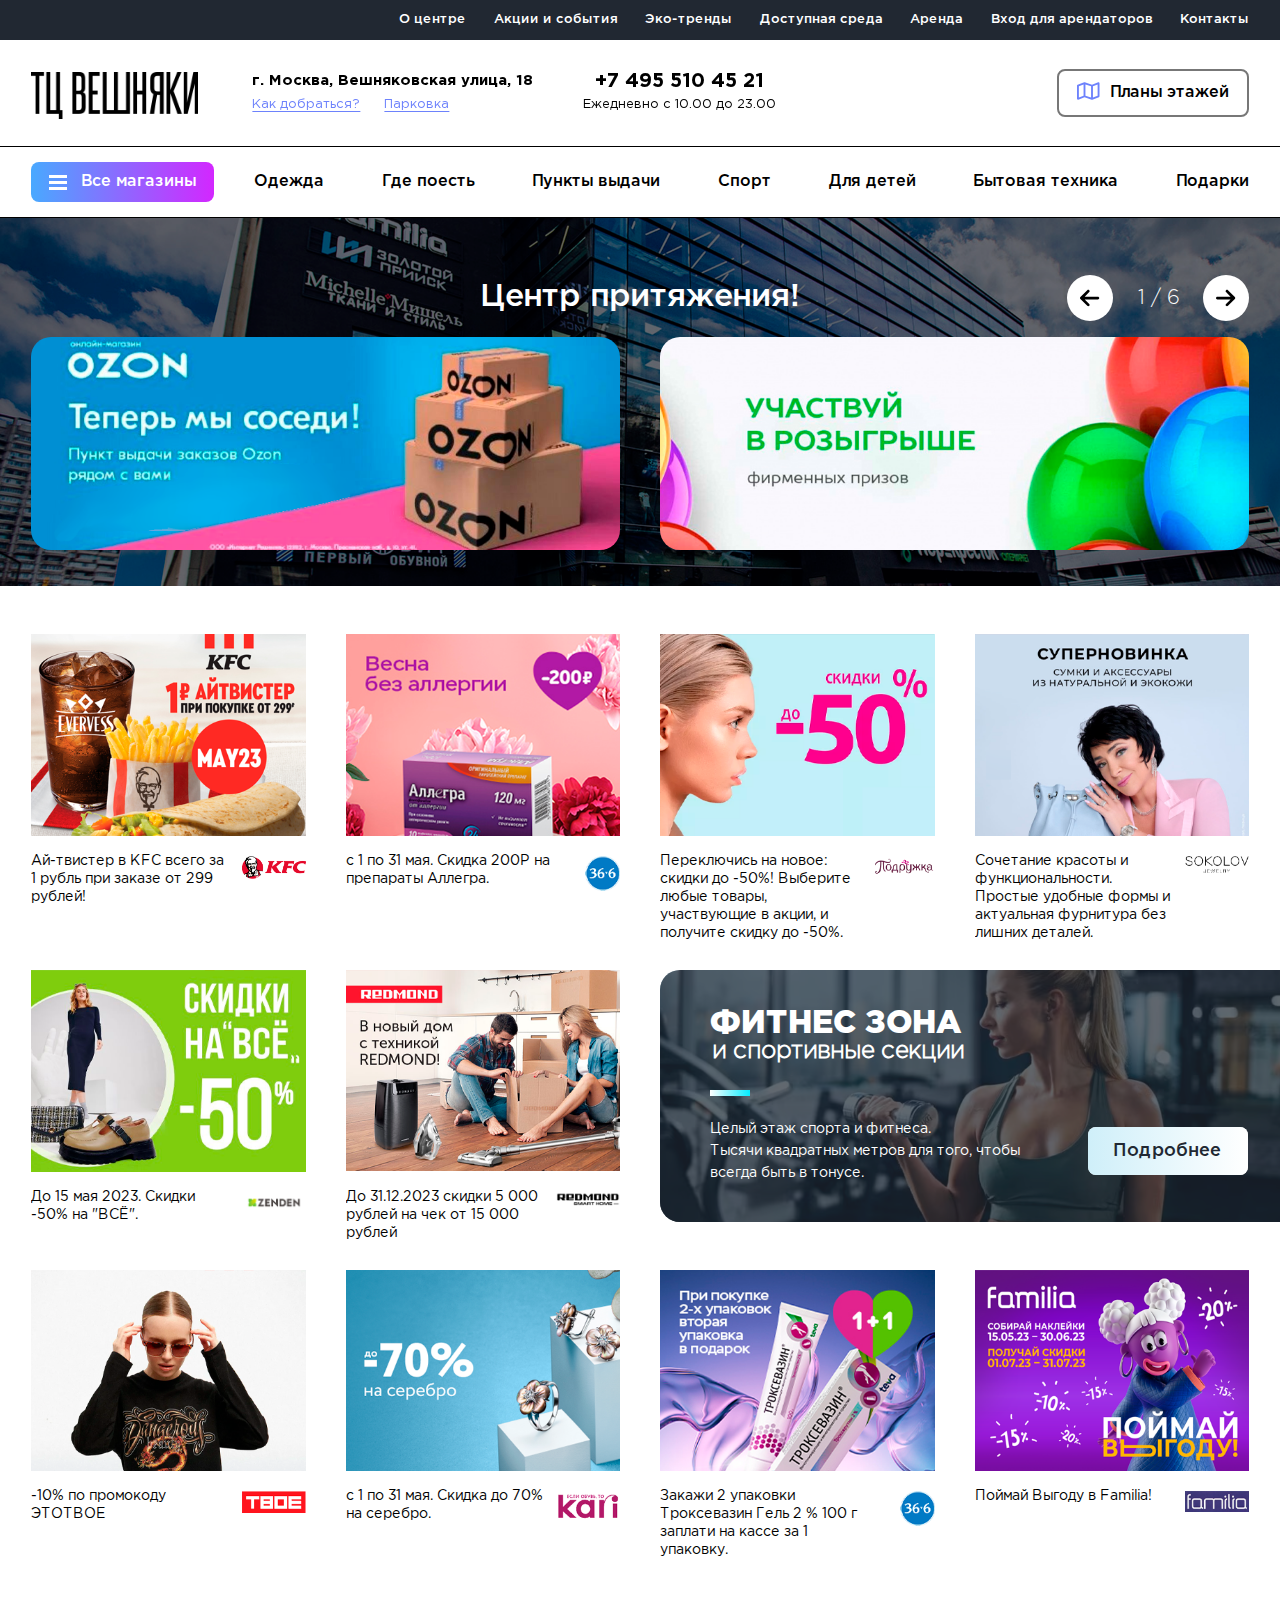
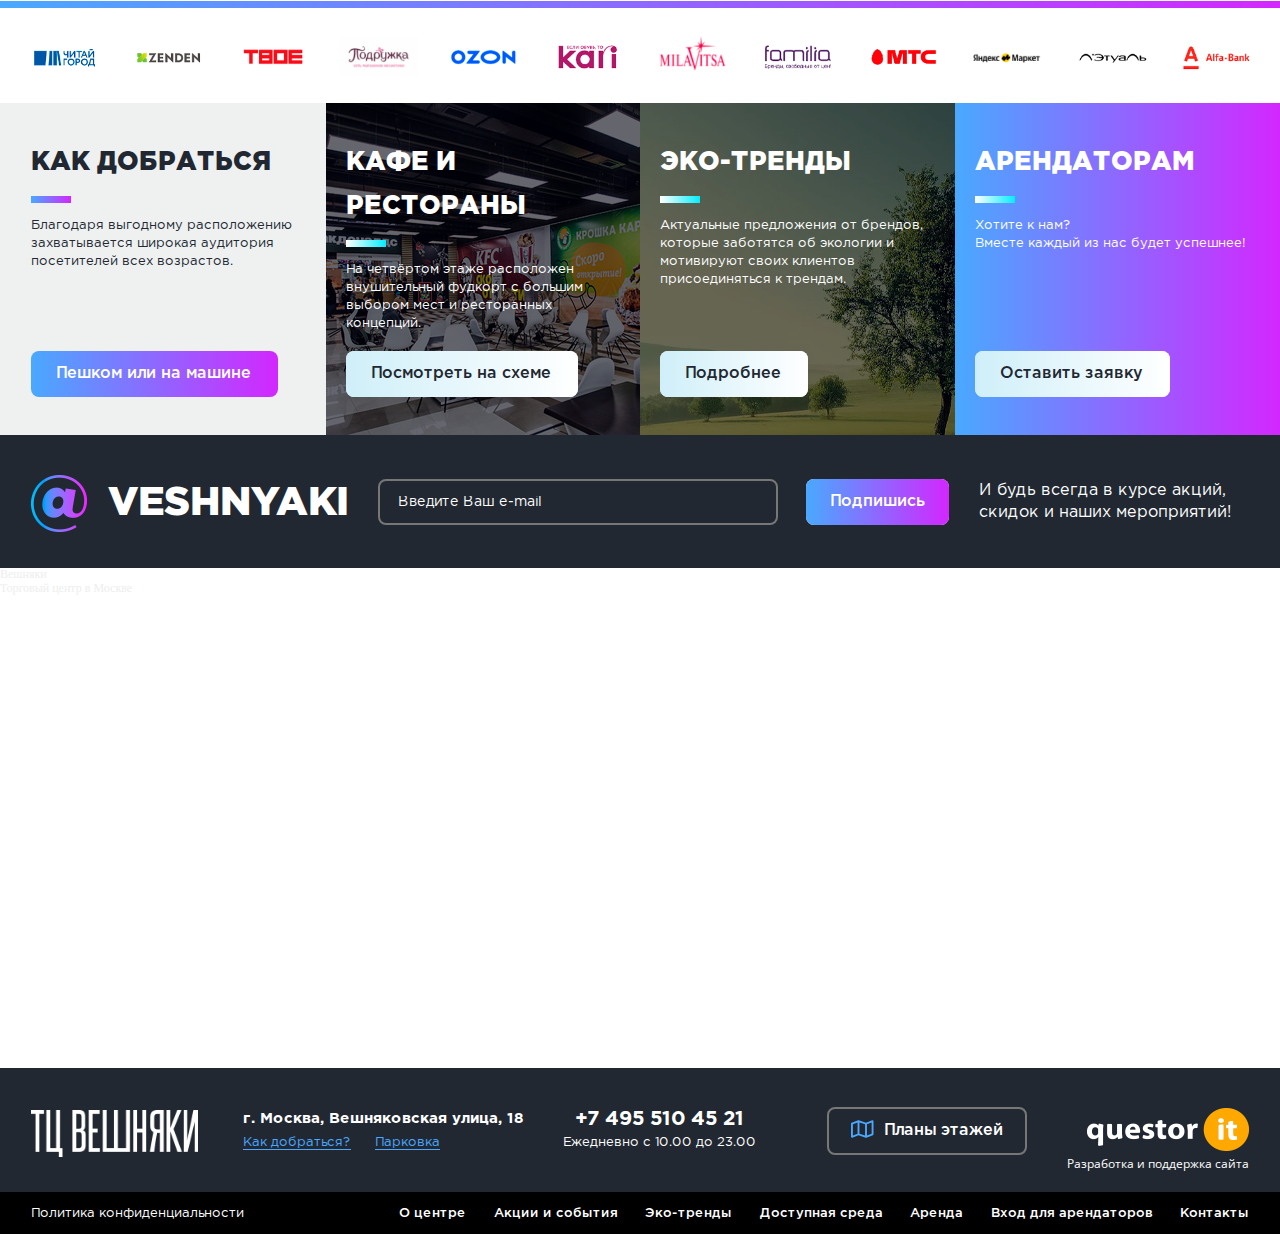
==== commit 081a8e0c: "add pages" ====
--- a/index.html
+++ b/index.html
@@ -7,13 +7,8 @@
     <link rel="stylesheet" type="text/css" href="src/styles/style.css">
     <link rel="stylesheet" type="text/css" href="src/styles/header.css">
     <link rel="stylesheet" type="text/css" href="src/styles/footer.css">
-    <link rel="stylesheet" type="text/css" href="src/libraries/slick-theme.css">
-    <link rel="stylesheet" type="text/css" href="src/libraries/slick.css">
     <link rel="stylesheet" type="text/css" href="src/fonts/fontAwesomeAll.min.css">
-    <link
-            rel="stylesheet"
-            href="./src/libraries/swiper-bundle.min.css"
-    />
+    <link rel="stylesheet" type="text/css" href="./src/libraries/swiper-bundle.min.css"/>
 
     <title>Торговый центр Вешняки</title>
 </head>
@@ -35,11 +30,11 @@
         </div>
         <div class="header_mid">
             <div class="header_all header_all_fixed">
-                <div class="menu_icon">
-                    <span></span>
-                    <span></span>
-                    <span></span>
-                </div>
+                    <div class="menu_icon">
+                        <span></span>
+                        <span></span>
+                        <span></span>
+                    </div>
             </div>
             <div class="header_mid_info">
                 <div class="header_logo">
@@ -318,39 +313,36 @@
     </header>
     <main>
         <section class="introduction_section">
-            <img src="./src/images/mainImg.png" alt="" style="width: 100vw">
-<div class="slider_container">
-    <div class="introduction_slider">
-        <h3>Центр притяжения!</h3>
-        <div class="swiper-wrapper introduction_slider_wrapper">
-            <div class="swiper-slide introduction_slide">
-                <img src="src/images/slider/image1.png" alt="slide">
-            </div>
-            <div class="swiper-slide introduction_slide">
-                <img src="src/images/slider/image2.png" alt="slide">
-            </div>
-            <div class="swiper-slide introduction_slide">
-                <img src="src/images/slider/image1.png" alt="slide">
-            </div>
-            <div class="swiper-slide introduction_slide">
-                <img src="src/images/slider/image2.png" alt="slide">
-            </div>
-            <div class="swiper-slide introduction_slide">
-                <img src="src/images/slider/image1.png" alt="slide">
-            </div>
-            <div class="swiper-slide introduction_slide">
-                <img src="src/images/slider/image2.png" alt="slide">
-            </div>
-        </div>
-        <div class="introduction_slider_controls">
-            <div class="prev_button"><i class="fa-solid fa-arrow-left arrow"></i></div>
-            <div class="pagination"></div>
-            <div class="next_button"><i class="fa-solid fa-arrow-right arrow"></i></div>
-        </div>
-    </div>
-</div>
-
-
+            <div class="slider_container">
+                <div class="introduction_slider">
+                    <h1>Центр притяжения!</h1>
+                    <div class="swiper-wrapper introduction_slider_wrapper">
+                        <div class="swiper-slide introduction_slide">
+                            <img src="src/images/slider/image1.png" alt="slide">
+                        </div>
+                        <div class="swiper-slide introduction_slide">
+                            <img src="src/images/slider/image2.png" alt="slide">
+                        </div>
+                        <div class="swiper-slide introduction_slide">
+                            <img src="src/images/slider/image1.png" alt="slide">
+                        </div>
+                        <div class="swiper-slide introduction_slide">
+                            <img src="src/images/slider/image2.png" alt="slide">
+                        </div>
+                        <div class="swiper-slide introduction_slide">
+                            <img src="src/images/slider/image1.png" alt="slide">
+                        </div>
+                        <div class="swiper-slide introduction_slide">
+                            <img src="src/images/slider/image2.png" alt="slide">
+                        </div>
+                    </div>
+                    <div class="introduction_slider_controls">
+                        <div class="prev_button"><i class="fa-solid fa-arrow-left arrow"></i></div>
+                        <div class="pagination"></div>
+                        <div class="next_button"><i class="fa-solid fa-arrow-right arrow"></i></div>
+                    </div>
+                </div>
+            </div>
         </section>
         <section class="promotions_section">
             <div class="promotions_items">
@@ -480,30 +472,29 @@
             </div>
         </section>
         <section class="pages_nav_section">
-            <div class="pages_nav_item" onclick="window.location.href='#'">
+            <div class="pages_nav_item" onclick="window.location.href='#'" role="button">
                 <h3>Как добраться</h3>
                 <p>Благодаря выгодному расположению захватывается широкая аудитория посетителей всех возрастов.</p>
                 <button class="pages_nav_item_button" onclick="window.location.href='#'">Пешком или на машине</button>
             </div>
-            <div class="pages_nav_item light zoom_hover" onclick="window.location.href='#'">
+            <div class="pages_nav_item light zoom_hover" onclick="window.location.href='#'" role="button">
                 <h3>Кафе и рестораны</h3>
                 <p>На четвёртом этаже расположен внушительный фудкорт с большим выбором мест и ресторанных концепций.</p>
                 <button class="pages_nav_item_button light" onclick="window.location.href='#'">Посмотреть на схеме</button>
                 <img src="./src/images/mainPage/caffe.png" alt="">
             </div>
-            <div class="pages_nav_item light zoom_hover" onclick="window.location.href='#'">
+            <div class="pages_nav_item light zoom_hover" onclick="window.location.href='#'" role="button">
                 <h3>Эко-тренды</h3>
                 <p>Актуальные предложения от брендов, которые заботятся об экологии и мотивируют своих клиентов присоединяться к трендам.</p>
                 <button class="pages_nav_item_button light" onclick="window.location.href='#'">Подробнее</button>
                 <img src="./src/images/mainPage/eco.png" alt="">
             </div>
-            <div class="pages_nav_item light" onclick="window.location.href='#'">
+            <div class="pages_nav_item light" onclick="window.location.href='#'" role="button">
                 <h3>Арендаторам</h3>
                 <p>Хотите к нам? <br> Вместе каждый из нас будет успешнее!</p>
                 <button class="pages_nav_item_button light" onclick="window.location.href='#'">Оставить заявку</button>
             </div>
         </section>
-
     </main>
     <footer>
         <div class="footer_subscribe">
@@ -574,10 +565,11 @@
     </footer>
 </body>
 
+<script src="src/libraries/jquery.js"></script>
 <script src="src/libraries/swiper-bundle.min.js"></script>
-<script src="src/libraries/jquery.js"></script>
 <script type="text/javascript" src="src/fonts/fontAwesomeAll.min.js"></script>
-<script type="text/javascript" src="src/libraries/slick.min.js"></script>
 <script type="text/javascript" src="src/js/init.js"></script>
+<script type="text/javascript" src="src/js/header.js"></script>
+<script type="text/javascript" src="src/js/common.js"></script>
 <script type="text/javascript" src="src/js/index.js"></script>
 </html>
--- a/src/styles/index.css
+++ b/src/styles/index.css
@@ -1,9 +1,14 @@
+@import '../fonts/stylesheet.css';
 @import '../fonts/stylesheet.css';
 .introduction_section {
   position: relative;
   width: 100%;
   height: 900px;
   overflow: hidden;
+  background-image: url("../images/mainImg.png");
+  background-repeat: no-repeat;
+  background-size: cover;
+  background-position: top center;
 }
 .introduction_section img {
   width: 100%;
@@ -48,7 +53,7 @@
   }
 }
 
-.introduction_slider h3 {
+.introduction_slider h1 {
   font-family: "GothamProMedium";
   font-size: 36px;
   line-height: 44px;
@@ -57,25 +62,25 @@
   text-align: center;
 }
 @media (max-width: 1600px) {
-  .introduction_slider h3 {
+  .introduction_slider h1 {
     font-size: 32px;
     margin: 0 0 18px;
   }
 }
 @media (max-width: 1024px) {
-  .introduction_slider h3 {
+  .introduction_slider h1 {
     font-size: 36px;
     margin: 0 0 24px;
   }
 }
 @media (max-width: 800px) {
-  .introduction_slider h3 {
+  .introduction_slider h1 {
     font-size: 32px;
     margin: 0 0 18px;
   }
 }
 @media (max-width: 600px) {
-  .introduction_slider h3 {
+  .introduction_slider h1 {
     font-size: 24px;
     margin: 0 0 6px;
   }
@@ -464,16 +469,14 @@
   }
 }
 .long p {
-  font-size: 14px;
-  line-height: 22px;
+  font-size: 14px !important;
+  line-height: 22px !important;
   font-family: "GothamPro";
   margin: 0 0 30px 0;
   max-width: 350px;
 }
 @media (max-width: 1600px) {
   .long p {
-    font-size: 14px;
-    line-height: 22px;
     margin: 0;
   }
 }
@@ -485,15 +488,11 @@
 }
 @media (max-width: 800px) {
   .long p {
-    font-size: 14px;
-    line-height: 22px;
     margin: 0;
   }
 }
 @media (max-width: 600px) {
   .long p {
-    font-size: 14px;
-    line-height: 22px;
     text-align: center;
     margin: 0 0 38px 0;
     max-width: 268px;
@@ -826,13 +825,21 @@
   .pages_nav_item p {
     font-size: 13px;
     line-height: 18px;
-    margin: 0 0 24px 0;
   }
 }
 @media (max-width: 600px) {
   .pages_nav_item p {
     font-size: 14px;
     line-height: 22px;
+  }
+}
+@media (max-width: 1600px) {
+  .pages_nav_item p {
+    margin: 0 0 24px 0;
+  }
+}
+@media (max-width: 600px) {
+  .pages_nav_item p {
     text-align: center;
     margin: 0 0 34px 0;
   }
@@ -870,6 +877,16 @@
   position: absolute;
   bottom: 64px;
 }
+@media (max-width: 1600px) {
+  .pages_nav_item_button {
+    font-size: 16px;
+  }
+}
+@media (max-width: 600px) {
+  .pages_nav_item_button {
+    font-size: 14px;
+  }
+}
 .pages_nav_item_button:before, .pages_nav_item_button:after {
   position: absolute;
   content: "";
@@ -924,8 +941,6 @@
 }
 @media (max-width: 1600px) {
   .pages_nav_item_button {
-    font-size: 16px;
-    line-height: 1;
     padding-top: 15px;
     padding-bottom: 15px;
   }
@@ -933,7 +948,6 @@
 @media (max-width: 600px) {
   .pages_nav_item_button {
     font-size: 18px;
-    line-height: 1;
     padding: 14px 27px 14px 25px;
   }
 }
--- a/src/styles/style.css
+++ b/src/styles/style.css
@@ -17,7 +17,10 @@
     min-height: 100%;
     display: flex;
     flex-direction: column;
-
+    -webkit-tap-highlight-color: transparent;
+    -webkit-font-smoothing: antialiased;
+    -moz-osx-font-smoothing: grayscale;
+    text-rendering: optimizeSpeed;
 }
 body.disableScroll{
     overflow: hidden;
--- a/src/styles/header.css
+++ b/src/styles/header.css
@@ -186,12 +186,20 @@
 @media (max-width: 1600px) {
   .header_address_container span {
     font-size: 15px;
-    margin-right: 36px;
   }
 }
 @media (max-width: 1024px) {
   .header_address_container span {
     font-size: 16px;
+  }
+}
+@media (max-width: 1600px) {
+  .header_address_container span {
+    margin-right: 36px;
+  }
+}
+@media (max-width: 1024px) {
+  .header_address_container span {
     line-height: 26px;
   }
 }
@@ -338,6 +346,7 @@
   background: #ffffff;
   padding-top: 2px;
   padding-bottom: 2px;
+  border-bottom: 1px solid black;
 }
 @media (max-width: 1600px) {
   .header_bottom {
@@ -496,32 +505,33 @@
   top: 100%;
 }
 .menu_icon.active span {
-  height: 3px;
   position: absolute;
   width: calc(100% + 6px);
 }
 .menu_icon.active span:nth-child(1) {
+  /*
   top: calc(50% + 1px);
-  left: 0;
-  transform: translate(-3px, -50%) rotate(45deg);
+  */
+  transform: translate(-10%, 200%) rotate(45deg);
 }
 .menu_icon.active span:nth-child(2) {
-  top: calc(50% + 1px);
-  left: 0;
-  transform: translate(-3px, -50%);
+  /*        top: calc(50% + 1px);
+          left: 0;
+          transform: translate(-3px, -50%);*/
   opacity: 0;
 }
 .menu_icon.active span:nth-child(3) {
-  top: calc(50% + 1px);
-  left: 0;
-  transform: translate(-3px, -50%) rotate(-45deg);
+  /*        top: calc(50% + 1px);
+          left: 0;
+          transform: translate(-3px, -50%) rotate(-45deg);*/
+  transform: translate(-10%, -200%) rotate(-45deg);
 }
 
 .drop_menu {
   position: absolute;
   left: 110px;
   width: calc(100% - 220px + 20px);
-  box-shadow: 0 24px 32px 0 rgba(1, 2, 2, 0.71);
+  box-shadow: 0 14px 32px 0 rgba(1, 2, 2, 0.29);
   opacity: 0;
   user-select: none;
   pointer-events: none;
--- a/src/styles/footer.css
+++ b/src/styles/footer.css
@@ -367,12 +367,20 @@
 @media (max-width: 1600px) {
   .footer_address_container span {
     font-size: 15px;
-    margin-right: 36px;
   }
 }
 @media (max-width: 1024px) {
   .footer_address_container span {
     font-size: 16px;
+  }
+}
+@media (max-width: 1600px) {
+  .footer_address_container span {
+    margin-right: 36px;
+  }
+}
+@media (max-width: 1024px) {
+  .footer_address_container span {
     line-height: 26px;
   }
 }
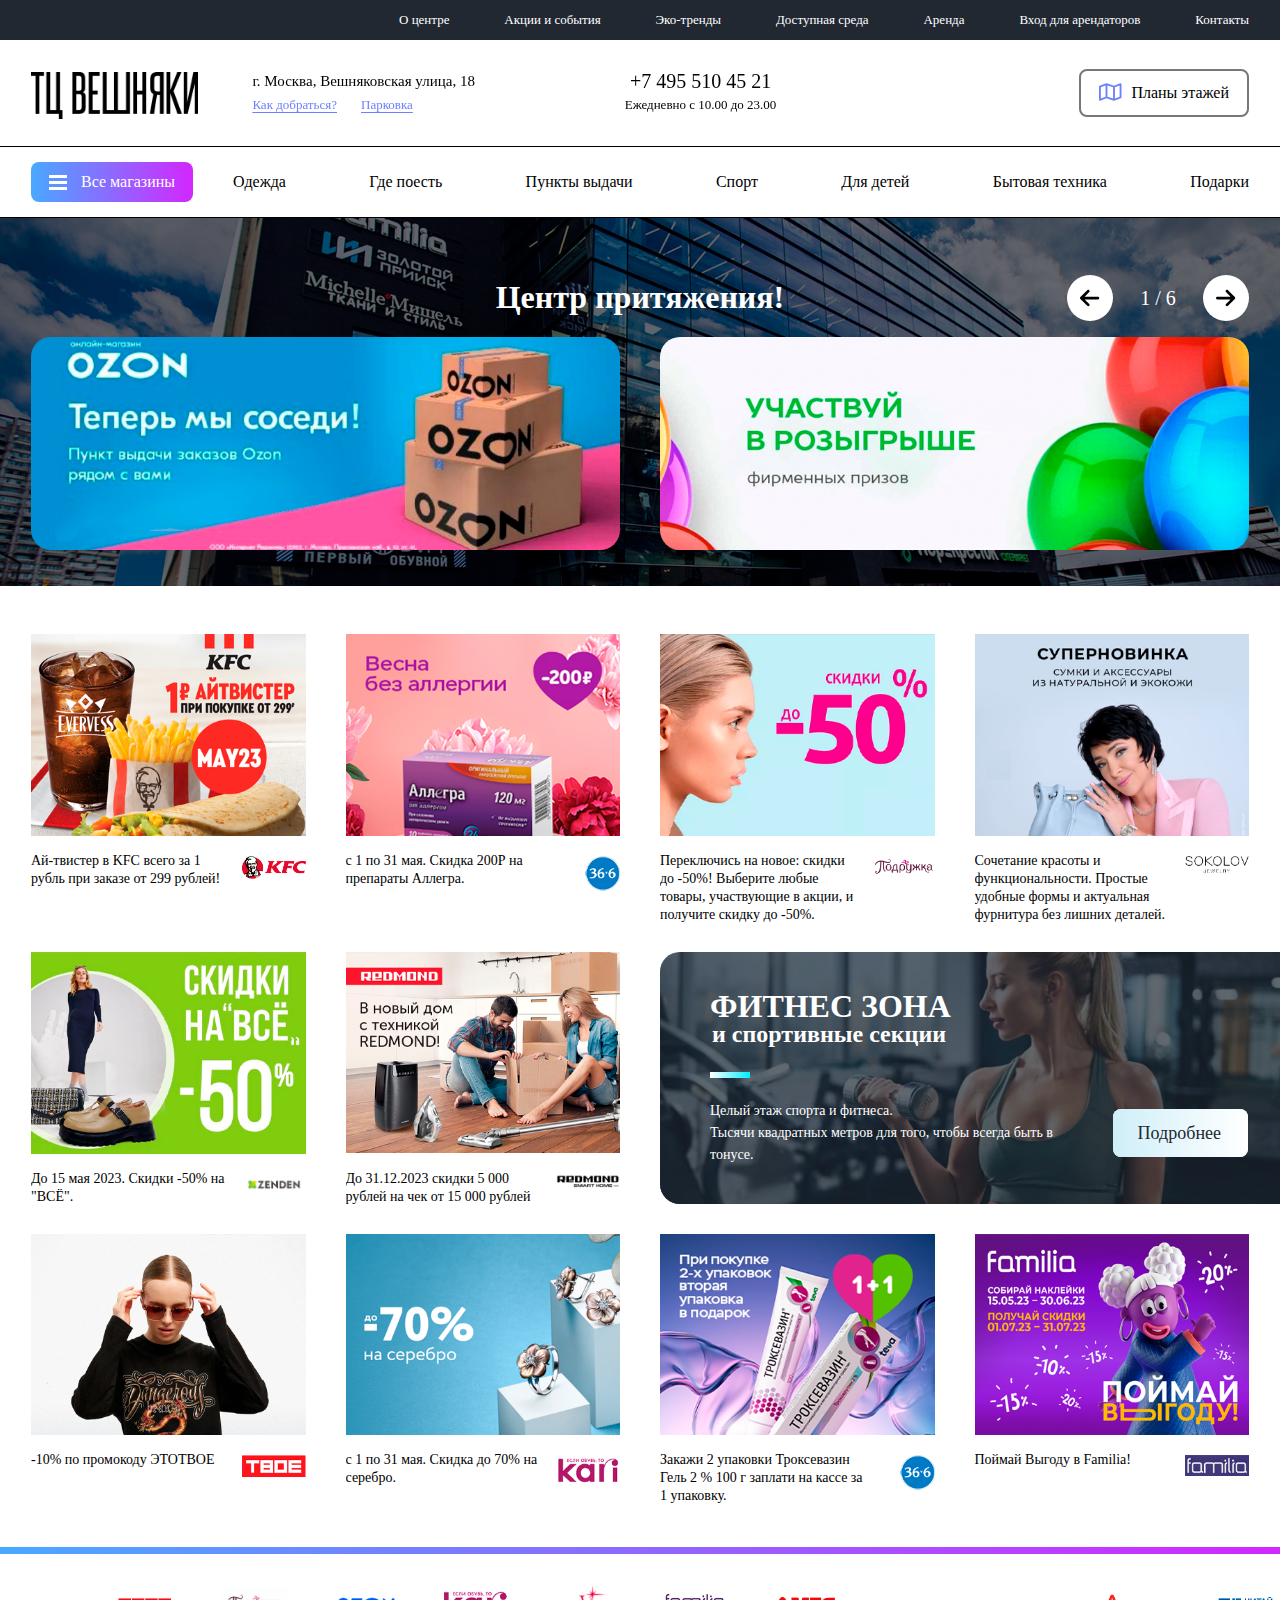
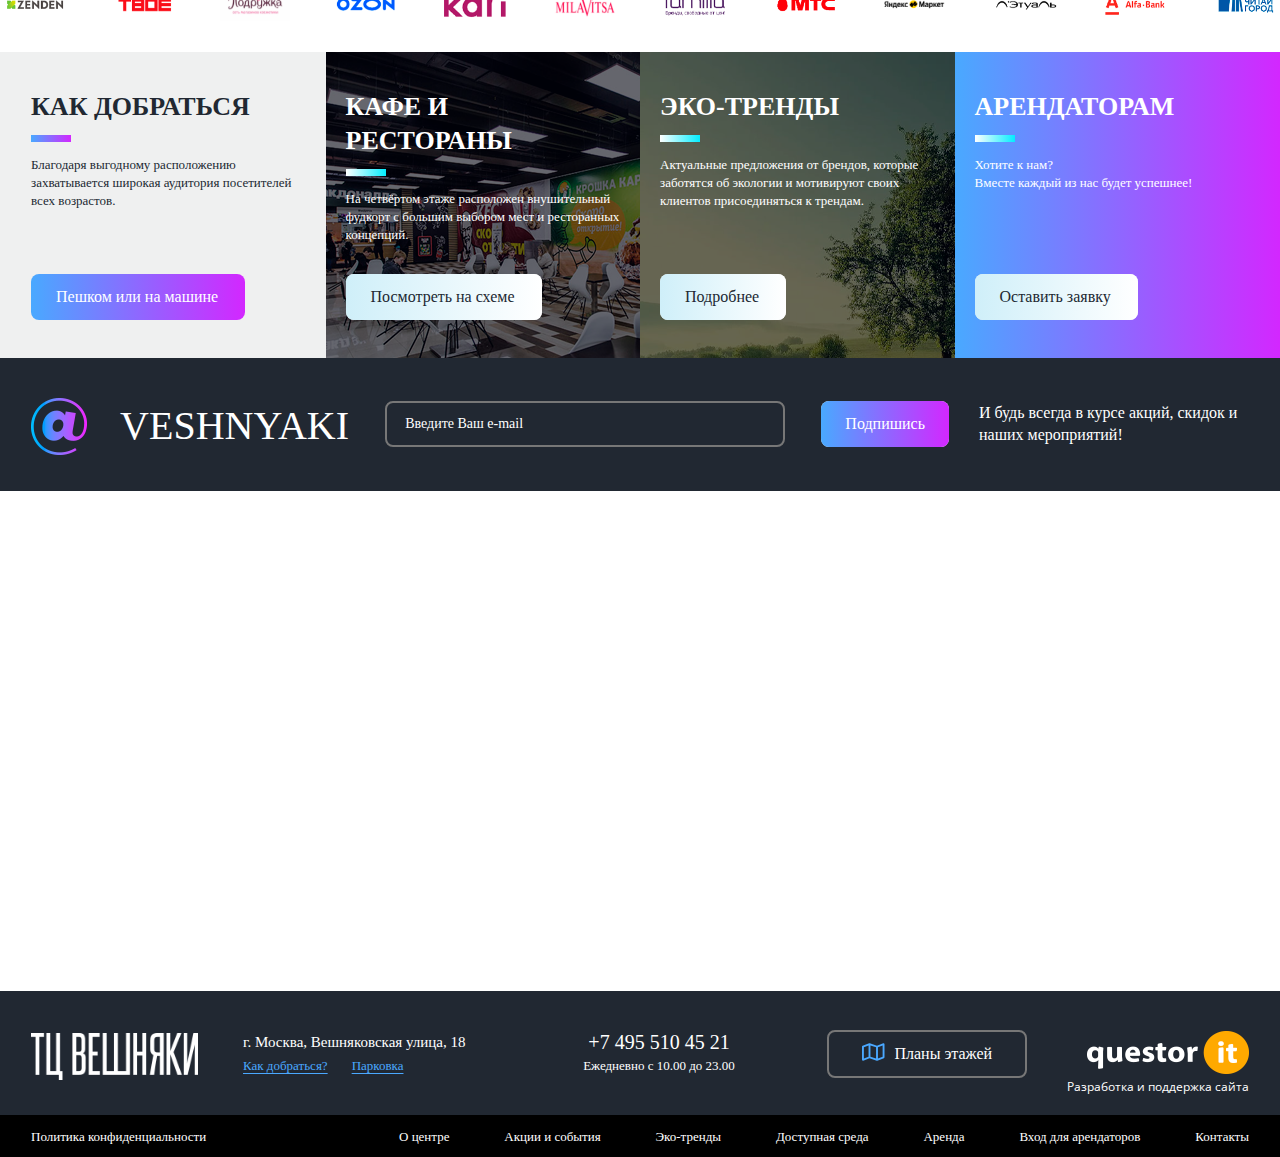
==== commit 8f52a306: "update" ====
--- a/index.html
+++ b/index.html
@@ -14,555 +14,556 @@
 </head>
 
 <body>
-    <header>
-        <div class="header_top">
-            <nav>
+<header>
+    <div class="header_top">
+        <nav>
+            <ul>
+                <li><a href="#">О центре</a></li>
+                <li><a href="#">Акции и события</a></li>
+                <li><a href="#">Эко-тренды</a></li>
+                <li><a href="#">Доступная среда</a></li>
+                <li><a href="#">Аренда</a></li>
+                <li><a href="#">Вход для арендаторов</a></li>
+                <li><a href="#">Контакты</a></li>
+            </ul>
+        </nav>
+    </div>
+    <div class="header_mid">
+        <div class="header_all header_all_fixed">
+            <div class="menu_icon">
+                <span></span>
+                <span></span>
+                <span></span>
+            </div>
+        </div>
+        <div class="header_mid_info">
+            <div class="header_logo">
+                <a href="#">
+                    <img src="./src/images/logo.png" alt="logo">
+                </a>
+            </div>
+            <div class="header_mid_center">
+                <div class="header_address_container">
+                    <span>г. Москва, Вешняковская улица, 18</span>
+                    <div class="header_address_links">
+                        <a href="#">Как добраться?</a>
+                        <a href="#">Парковка</a>
+                    </div>
+                </div>
+                <div class="header_phone_number">
+                    <span>+7 495 510 45 21</span>
+                    <span>Ежедневно с 10.00 до 23.00</span>
+                </div>
+            </div>
+        </div>
+        <button class="floor_plan_button">
+            <i class="fa-regular fa-map"></i>
+            <span>Планы этажей</span>
+        </button>
+
+        <div class="header_mid_mobile_buttons">
+            <a href="#"><i class="fa-regular fa-map mob_icon"></i></a>
+            <a href="#"><i class="fas fa-map-marker-alt mob_icon"></i></a>
+        </div>
+    </div>
+    <div class="header_bottom">
+        <nav class="header_bottom_nav">
+            <div class="header_all">
+                <div class="menu_icon">
+                    <span></span>
+                    <span></span>
+                    <span></span>
+                </div>
+                <span>Все магазины</span>
+            </div>
+            <ul class="header_bottom_nav_list">
+                <li class="header_bottom_nav_item" data-nav-item="clothes"><a href="#">Одежда</a></li>
+                <li class="header_bottom_nav_item" data-nav-item="food"><a href="#">Где поесть</a></li>
+                <li class="header_bottom_nav_item" data-nav-item="pickUpPoints"><a href="#">Пункты выдачи</a>
+                </li>
+                <li class="header_bottom_nav_item" data-nav-item="sport"><a href="#">Спорт</a></li>
+                <li class="header_bottom_nav_item" data-nav-item="kids"><a href="#">Для детей</a></li>
+                <li class="header_bottom_nav_item" data-nav-item="technics"><a href="#">Бытовая техника</a></li>
+                <li class="header_bottom_nav_item" data-nav-item="gifts"><a href="#">Подарки</a></li>
+            </ul>
+        </nav>
+    </div>
+    <div class="drop_menu">
+        <nav class="drop_menu_nav">
+            <div class="drop_menu_content">
+                <ul class="drop_menu_nav_list">
+                    <li class="drop_menu_categories">
+                        <span class="drop_menu_category_name"><a href="#">Одежда и обувь</a></span>
+                        <ul class="drop_menu_shops">
+                            <li class="drop_menu_shops_item" data-category="clothes"><a href="#">Этли</a></li>
+                            <li class="drop_menu_shops_item" data-category="clothes"><a href="#">Галина</a></li>
+                            <li class="drop_menu_shops_item" data-category="clothes"><a href="#">ТВОЕ</a></li>
+                            <li class="drop_menu_shops_item" data-category="clothes"><a href="#">Алана стили</a>
+                            </li>
+                            <li class="drop_menu_shops_item" data-category="clothes"><a href="#">БОКО стиль</a>
+                            </li>
+                            <li class="drop_menu_shops_item" data-category="clothes"><a href="#">Джинсовый
+                                мир</a></li>
+                            <li class="drop_menu_shops_item" data-category="clothes"><a href="#">Zenden</a></li>
+                            <li class="drop_menu_shops_item" data-category="clothes"><a href="#">Башмаг</a></li>
+                            <li class="drop_menu_shops_item" data-category="clothes"><a href="#">Венеция</a>
+                            </li>
+                            <li class="drop_menu_shops_item" data-category="clothes"><a
+                                    href="#">Кожгалантарея</a></li>
+                            <li class="drop_menu_shops_item" data-category="clothes"><a href="#">Balaclan</a>
+                            </li>
+                            <li class="drop_menu_shops_item" data-category="clothes"><a href="#">RAW City</a>
+                            </li>
+                            <li class="drop_menu_shops_item" data-category="clothes"><a href="#">4 сезона</a>
+                            </li>
+                            <li class="drop_menu_shops_item" data-category="clothes"><a href="#">PISERRO</a>
+                            </li>
+                            <li class="drop_menu_shops_item" data-category="clothes"><a
+                                    href="#">Lingere-line</a></li>
+                            <li class="drop_menu_shops_item" data-category="clothes"><a href="#">KARI</a></li>
+                        </ul>
+                    </li>
+                    <li class="drop_menu_categories">
+                        <span class="drop_menu_category_name"><a href="#">Одежда и обувь</a></span>
+                        <ul class="drop_menu_shops">
+                            <li class="drop_menu_shops_item" data-category="food"><a href="#">Этли</a></li>
+                            <li class="drop_menu_shops_item" data-category="food"><a href="#">Галина</a></li>
+                            <li class="drop_menu_shops_item" data-category="food"><a href="#">ТВОЕ</a></li>
+                            <li class="drop_menu_shops_item" data-category="food"><a href="#">Алана стили</a>
+                            </li>
+                            <li class="drop_menu_shops_item" data-category="food"><a href="#">БОКО стиль</a>
+                            </li>
+                            <li class="drop_menu_shops_item" data-category="food"><a href="#">Джинсовый мир</a>
+                            </li>
+                            <li class="drop_menu_shops_item" data-category="food"><a href="#">4 сезона</a></li>
+                        </ul>
+                    </li>
+                    <li class="drop_menu_categories">
+                        <span class="drop_menu_category_name"><a href="#">Одежда и обувь</a></span>
+                        <ul class="drop_menu_shops">
+                            <li class="drop_menu_shops_item" data-category="pickUpPoints"><a href="#">Этли</a>
+                            </li>
+                            <li class="drop_menu_shops_item" data-category="pickUpPoints"><a href="#">Галина</a>
+                            </li>
+                            <li class="drop_menu_shops_item" data-category="pickUpPoints"><a href="#">ТВОЕ</a>
+                            </li>
+                            <li class="drop_menu_shops_item" data-category="pickUpPoints"><a href="#">Алана
+                                стили</a></li>
+                            <li class="drop_menu_shops_item" data-category="pickUpPoints"><a href="#">БОКО
+                                стиль</a></li>
+                            <li class="drop_menu_shops_item" data-category="pickUpPoints"><a href="#">Джинсовый
+                                мир</a></li>
+                            <li class="drop_menu_shops_item" data-category="pickUpPoints"><a href="#">4
+                                сезона</a></li>
+                        </ul>
+                    </li>
+                    <li class="drop_menu_categories">
+                        <span class="drop_menu_category_name"><a href="#">Одежда и обувь</a></span>
+                        <ul class="drop_menu_shops">
+                            <li class="drop_menu_shops_item" data-category="sport"><a href="#">Этли</a></li>
+                            <li class="drop_menu_shops_item" data-category="sport"><a href="#">Галина</a></li>
+                            <li class="drop_menu_shops_item" data-category="sport"><a href="#">ТВОЕ</a></li>
+                            <li class="drop_menu_shops_item" data-category="sport"><a href="#">Алана стили</a>
+                            </li>
+                            <li class="drop_menu_shops_item" data-category="sport"><a href="#">БОКО стиль</a>
+                            </li>
+                            <li class="drop_menu_shops_item" data-category="sport"><a href="#">Джинсовый мир</a>
+                            </li>
+                            <li class="drop_menu_shops_item" data-category="sport"><a href="#">4 сезона</a></li>
+                        </ul>
+                    </li>
+                    <li class="drop_menu_categories">
+                        <span class="drop_menu_category_name"><a href="#">Одежда и обувь</a></span>
+                        <ul class="drop_menu_shops">
+                            <li class="drop_menu_shops_item" data-category="kids"><a href="#">Этли</a></li>
+                            <li class="drop_menu_shops_item" data-category="kids"><a href="#">Галина</a></li>
+                            <li class="drop_menu_shops_item" data-category="kids"><a href="#">ТВОЕ</a></li>
+                            <li class="drop_menu_shops_item" data-category="kids"><a href="#">Алана стили</a>
+                            </li>
+                            <li class="drop_menu_shops_item" data-category="kids"><a href="#">БОКО стиль</a>
+                            </li>
+                            <li class="drop_menu_shops_item" data-category="kids"><a href="#">Джинсовый мир</a>
+                            </li>
+                            <li class="drop_menu_shops_item" data-category="kids"><a href="#">4 сезона</a></li>
+                        </ul>
+                    </li>
+                    <li class="drop_menu_categories">
+                        <span class="drop_menu_category_name"><a href="#">Одежда и обувь</a></span>
+                        <ul class="drop_menu_shops">
+                            <li class="drop_menu_shops_item" data-category="technics"><a href="#">Этли</a></li>
+                            <li class="drop_menu_shops_item" data-category="technics"><a href="#">Галина</a>
+                            </li>
+                            <li class="drop_menu_shops_item" data-category="technics"><a href="#">ТВОЕ</a></li>
+                            <li class="drop_menu_shops_item" data-category="technics"><a href="#">Алана
+                                стили</a></li>
+                            <li class="drop_menu_shops_item" data-category="technics"><a href="#">БОКО стиль</a>
+                            </li>
+                            <li class="drop_menu_shops_item" data-category="technics"><a href="#">Джинсовый
+                                мир</a></li>
+                            <li class="drop_menu_shops_item" data-category="technics"><a href="#">4 сезона</a>
+                            </li>
+                        </ul>
+                    </li>
+                    <li class="drop_menu_categories">
+                        <span class="drop_menu_category_name"><a href="#">Одежда и обувь</a></span>
+                        <ul class="drop_menu_shops">
+                            <li class="drop_menu_shops_item" data-category="gifts"><a href="#">Этли</a></li>
+                            <li class="drop_menu_shops_item" data-category="gifts"><a href="#">Галина</a></li>
+                            <li class="drop_menu_shops_item" data-category="gifts"><a href="#">ТВОЕ</a></li>
+                            <li class="drop_menu_shops_item" data-category="gifts"><a href="#">Алана стили</a>
+                            </li>
+                            <li class="drop_menu_shops_item" data-category="gifts"><a href="#">БОКО стиль</a>
+                            </li>
+                            <li class="drop_menu_shops_item" data-category="gifts"><a href="#">Джинсовый мир</a>
+                            </li>
+                            <li class="drop_menu_shops_item" data-category="gifts"><a href="#">4 сезона</a></li>
+                        </ul>
+                    </li>
+                    <li class="drop_menu_categories">
+                        <span class="drop_menu_category_name"><a href="#">Одежда и обувь</a></span>
+                        <ul class="drop_menu_shops">
+                            <li class="drop_menu_shops_item" data-category="technics"><a href="#">Этли</a></li>
+                            <li class="drop_menu_shops_item" data-category="technics"><a href="#">Галина</a>
+                            </li>
+                            <li class="drop_menu_shops_item" data-category="technics"><a href="#">ТВОЕ</a></li>
+                            <li class="drop_menu_shops_item" data-category="technics"><a href="#">Алана
+                                стили</a></li>
+                            <li class="drop_menu_shops_item" data-category="technics"><a href="#">БОКО стиль</a>
+                            </li>
+                            <li class="drop_menu_shops_item" data-category="technics"><a href="#">Джинсовый
+                                мир</a></li>
+                            <li class="drop_menu_shops_item" data-category="technics"><a href="#">4 сезона</a>
+                            </li>
+                        </ul>
+                    </li>
+                    <li class="drop_menu_categories">
+                        <span class="drop_menu_category_name"><a href="#">Одежда и обувь</a></span>
+                        <ul class="drop_menu_shops">
+                            <li class="drop_menu_shops_item" data-category="gifts"><a href="#">Этли</a></li>
+                            <li class="drop_menu_shops_item" data-category="gifts"><a href="#">Галина</a></li>
+                            <li class="drop_menu_shops_item" data-category="gifts"><a href="#">ТВОЕ</a></li>
+                            <li class="drop_menu_shops_item" data-category="gifts"><a href="#">Алана стили</a>
+                            </li>
+                            <li class="drop_menu_shops_item" data-category="gifts"><a href="#">БОКО стиль</a>
+                            </li>
+                            <li class="drop_menu_shops_item" data-category="gifts"><a href="#">Джинсовый мир</a>
+                            </li>
+                            <li class="drop_menu_shops_item" data-category="gifts"><a href="#">4 сезона</a></li>
+                        </ul>
+                    </li>
+                </ul>
+                <ul class="drop_menu_nav_list drop_menu_nav_selected"></ul>
+            </div>
+            <div class="drop_menu_bottom_nav_wrapper">
+                <ul class="drop_menu_bottom_nav">
+                    <li><a href="#">О центре</a></li>
+                    <li><a href="#">Акции и события</a></li>
+                    <li><a href="#">Эко-тренды</a></li>
+                    <li><a href="#">Доступная среда</a></li>
+                    <li><a href="#">Арендаторам</a></li>
+                    <li><a href="#">Контакты</a></li>
+                </ul>
+            </div>
+        </nav>
+    </div>
+    <div class="drop_menu_mobile">
+        <nav>
+            <div class="drop_menu_mobile_buttons">
+                <button class="drop_menu_mobile_button">
+                    <i class="fa-regular fa-map button_icon"></i>
+                    <span>Планы <br> этажей</span>
+                </button>
+                <button class="drop_menu_mobile_button">
+                    <i class="fas fa-map-marker-alt button_icon"></i>
+                    <span>Как <br> добраться</span>
+                </button>
+            </div>
+            <div class="drop_menu_mobile_shops">
+                <ul>
+                    <li><a href="#">Одежда</a></li>
+                    <li><a href="#">Пункты выдачи</a></li>
+                    <li><a href="#">Кафе и продукты</a></li>
+                    <li><a href="#">Фудкорт</a></li>
+                    <li><a href="#">Для детей</a></li>
+                    <li><a href="#">Бытовая техника</a></li>
+                    <li><a href="#">Книги и подарки</a></li>
+                    <li><a href="#">Красота и здоровье</a></li>
+                    <li><a href="#">Прочее</a></li>
+                    <li><a href="#">Услуги</a></li>
+                </ul>
+            </div>
+            <div class="drop_menu_mobile_info">
                 <ul>
                     <li><a href="#">О центре</a></li>
                     <li><a href="#">Акции и события</a></li>
                     <li><a href="#">Эко-тренды</a></li>
                     <li><a href="#">Доступная среда</a></li>
-                    <li><a href="#">Аренда</a></li>
-                    <li><a href="#">Вход для арендаторов</a></li>
+                    <li><a href="#">Арендаторам</a></li>
                     <li><a href="#">Контакты</a></li>
                 </ul>
-            </nav>
-        </div>
-        <div class="header_mid">
-            <div class="header_all header_all_fixed">
-                    <div class="menu_icon">
-                        <span></span>
-                        <span></span>
-                        <span></span>
-                    </div>
-            </div>
-            <div class="header_mid_info">
-                <div class="header_logo">
-                    <a href="#">
-                        <img src="./src/images/logo.png" alt="logo">
-                    </a>
-                </div>
-                <div class="header_mid_center">
-                    <div class="header_address_container">
-                        <span>г. Москва, Вешняковская улица, 18</span>
-                        <div class="header_address_links">
-                            <a href="#">Как добраться?</a>
-                            <a href="#">Парковка</a>
-                        </div>
-                    </div>
-                    <div class="header_phone_number">
-                        <span>+7 495 510 45 21</span>
-                        <span>Ежедневно с 10.00 до 23.00</span>
-                    </div>
-                </div>
-            </div>
-            <button class="floor_plan_button">
+            </div>
+            <div class="drop_menu_mobile_phone">
+                <div class="header_phone_number">
+                    <span>+7 495 510 45 21</span>
+                    <span>Ежедневно с 10.00 до 23.00</span>
+                </div>
+            </div>
+        </nav>
+    </div>
+</header>
+<main>
+    <section class="introduction_section">
+        <div class="slider_container">
+            <div class="introduction_slider">
+                <h1>Центр притяжения!</h1>
+                <div class="swiper-wrapper introduction_slider_wrapper">
+                    <div class="swiper-slide introduction_slide">
+                        <img src="src/images/slider/image1.png" alt="slide">
+                    </div>
+                    <div class="swiper-slide introduction_slide">
+                        <img src="src/images/slider/image2.png" alt="slide">
+                    </div>
+                    <div class="swiper-slide introduction_slide">
+                        <img src="src/images/slider/image1.png" alt="slide">
+                    </div>
+                    <div class="swiper-slide introduction_slide">
+                        <img src="src/images/slider/image2.png" alt="slide">
+                    </div>
+                    <div class="swiper-slide introduction_slide">
+                        <img src="src/images/slider/image1.png" alt="slide">
+                    </div>
+                    <div class="swiper-slide introduction_slide">
+                        <img src="src/images/slider/image2.png" alt="slide">
+                    </div>
+                </div>
+                <div class="introduction_slider_controls">
+                    <div class="prev_button"><i class="fa-solid fa-arrow-left arrow"></i></div>
+                    <div class="pagination"></div>
+                    <div class="next_button"><i class="fa-solid fa-arrow-right arrow"></i></div>
+                </div>
+            </div>
+        </div>
+    </section>
+    <section class="promotions_section">
+        <div class="promotions_items">
+            <div class="promotions_item">
+                <a href="#"></a>
+                <div class="item_image">
+                    <img src="./src/images/promotions/image1.png" alt="item">
+                </div>
+                <div class="item_description">
+                    <p>Ай-твистер в KFC всего за 1 рубль при заказе от 299 рублей!</p>
+                    <img src="./src/images/promotions/logo1.png" alt="logo">
+                </div>
+            </div>
+            <div class="promotions_item">
+                <a href="#"></a>
+                <div class="item_image">
+                    <img src="./src/images/promotions/image2.png" alt="item">
+                </div>
+                <div class="item_description">
+                    <p>с 1 по 31 мая. Скидка 200Р на препараты Аллегра.</p>
+                    <img class="high" src="./src/images/promotions/logo2.png" alt="logo">
+                </div>
+            </div>
+            <div class="promotions_item">
+                <a href="#"></a>
+                <div class="item_image">
+                    <img src="./src/images/promotions/image3.png" alt="item">
+                </div>
+                <div class="item_description">
+                    <p>Переключись на новое: скидки до -50%! Выберите любые товары, участвующие в акции, и получите
+                        скидку до -50%.</p>
+                    <img src="./src/images/promotions/logo3.png" alt="logo">
+                </div>
+            </div>
+            <div class="promotions_item">
+                <a href="#"></a>
+                <div class="item_image">
+                    <img src="./src/images/promotions/image4.png" alt="item">
+                </div>
+                <div class="item_description">
+                    <p>Cочетание красоты и функциональности. Простые удобные формы и актуальная фурнитура без лишних
+                        деталей.</p>
+                    <img src="./src/images/promotions/logo4.png" alt="logo">
+                </div>
+            </div>
+            <div class="promotions_item">
+                <a href="#"></a>
+                <div class="item_image">
+                    <img src="./src/images/promotions/image5.png" alt="item">
+                </div>
+                <div class="item_description">
+                    <p>До 15 мая 2023. Скидки -50% на "ВСЁ".</p>
+                    <img src="./src/images/promotions/logo5.png" alt="logo">
+                </div>
+            </div>
+            <div class="promotions_item">
+                <a href="#"></a>
+                <div class="item_image">
+                    <img src="./src/images/promotions/image6.png" alt="item">
+                </div>
+                <div class="item_description">
+                    <p>До 31.12.2023 скидки 5 000 рублей на чек от 15 000 рублей</p>
+                    <img src="./src/images/promotions/logo6.png" alt="logo">
+                </div>
+            </div>
+            <div class="promotions_item">
+                <a href="#"></a>
+                <div class="item_image">
+                    <img src="./src/images/promotions/image7.png" alt="item">
+                </div>
+                <div class="item_description">
+                    <p>-10% по промокоду ЭТОТВОЕ</p>
+                    <img src="./src/images/promotions/logo7.png" alt="logo">
+                </div>
+            </div>
+            <div class="promotions_item">
+                <a href="#"></a>
+                <div class="item_image">
+                    <img src="./src/images/promotions/image8.png" alt="item">
+                </div>
+                <div class="item_description">
+                    <p>с 1 по 31 мая. Скидка до 70% на серебро.</p>
+                    <img src="./src/images/promotions/logo8.png" alt="logo">
+                </div>
+            </div>
+            <div class="promotions_item">
+                <a href="#"></a>
+                <div class="item_image">
+                    <img src="./src/images/promotions/image9.png" alt="item">
+                </div>
+                <div class="item_description">
+                    <p>Закажи 2 упаковки Троксевазин Гель 2 % 100 г заплати на кассе за 1 упаковку.</p>
+                    <img class="high" src="./src/images/promotions/logo2.png" alt="logo">
+                </div>
+            </div>
+            <div class="promotions_item">
+                <a href="#"></a>
+                <div class="item_image">
+                    <img src="./src/images/promotions/image10.png" alt="item">
+                </div>
+                <div class="item_description">
+                    <p>Поймай Выгоду в Familia!</p>
+                    <img src="./src/images/promotions/logo9.png" alt="logo">
+                </div>
+            </div>
+
+            <div class="promotions_item long zoom_hover" onclick="window.location.href='#'">
+                <h2>Фитнес зона <br> <span>и спортивные секции</span></h2>
+                <div class="text_wrapper">
+                    <p>Целый этаж спорта и фитнеса. <br> Тысячи квадратных метров для того, чтобы всегда быть в тонусе.
+                    </p>
+                    <button class="pages_nav_item_button light" onclick="window.location.href='#'">Подробнее</button>
+                </div>
+                <img src="./src/images/mainPage/fitness.png" alt="fitness">
+            </div>
+        </div>
+        <div class="promotions_brands">
+                <div class="swiper-wrapper logo_swiper_wrapper">
+                    <img class="swiper-slide logo_slide" src="./src/images/brands/logoBrand1.png" alt="logo">
+                    <img class="swiper-slide logo_slide" src="./src/images/brands/logoBrand2.png" alt="logo">
+                    <img class="swiper-slide logo_slide" src="./src/images/brands/logoBrand3.png" alt="logo">
+                    <img class="swiper-slide logo_slide" src="./src/images/brands/logoBrand4.png" alt="logo">
+                    <img class="swiper-slide logo_slide" src="./src/images/brands/logoBrand5.png" alt="logo">
+                    <img class="swiper-slide logo_slide" src="./src/images/brands/logoBrand6.png" alt="logo">
+                    <img class="swiper-slide logo_slide" src="./src/images/brands/logoBrand7.png" alt="logo">
+                    <img class="swiper-slide logo_slide" src="./src/images/brands/logoBrand8.png" alt="logo">
+                    <img class="swiper-slide logo_slide" src="./src/images/brands/logoBrand9.png" alt="logo">
+                    <img class="swiper-slide logo_slide" src="./src/images/brands/logoBrand10.png" alt="logo">
+                    <img class="swiper-slide logo_slide" src="./src/images/brands/logoBrand11.png" alt="logo">
+                    <img class="swiper-slide logo_slide" src="./src/images/brands/logoBrand12.png" alt="logo">
+                </div>
+        </div>
+    </section>
+    <section class="pages_nav_section">
+        <div class="pages_nav_item" onclick="window.location.href='#'" role="button">
+            <h3>Как добраться</h3>
+            <p>Благодаря выгодному расположению захватывается широкая аудитория посетителей всех возрастов.</p>
+            <button class="pages_nav_item_button" onclick="window.location.href='#'">Пешком или на машине</button>
+        </div>
+        <div class="pages_nav_item light zoom_hover" onclick="window.location.href='#'" role="button">
+            <h3>Кафе и рестораны</h3>
+            <p>На четвёртом этаже расположен внушительный фудкорт с большим выбором мест и ресторанных концепций.</p>
+            <button class="pages_nav_item_button light" onclick="window.location.href='#'">Посмотреть на схеме</button>
+            <img src="./src/images/mainPage/caffe.png" alt="">
+        </div>
+        <div class="pages_nav_item light zoom_hover" onclick="window.location.href='#'" role="button">
+            <h3>Эко-тренды</h3>
+            <p>Актуальные предложения от брендов, которые заботятся об экологии и мотивируют своих клиентов
+                присоединяться к трендам.</p>
+            <button class="pages_nav_item_button light" onclick="window.location.href='#'">Подробнее</button>
+            <img src="./src/images/mainPage/eco.png" alt="">
+        </div>
+        <div class="pages_nav_item light" onclick="window.location.href='#'" role="button">
+            <h3>Арендаторам</h3>
+            <p>Хотите к нам? <br> Вместе каждый из нас будет успешнее!</p>
+            <button class="pages_nav_item_button light" onclick="window.location.href='#'">Оставить заявку</button>
+        </div>
+    </section>
+</main>
+<footer>
+    <div class="footer_subscribe">
+        <div class="footer_subscribe_logo">
+            <img src="./src/images/at.png" alt="at">
+            <span>VESHNYAKI</span>
+        </div>
+        <div class="footer_subscribe_form">
+            <form action="./subscribe" method="post">
+                <label for="subscribe"></label>
+                <input type="email" name="subscribe" id="subscribe" placeholder="Введите Ваш e-mail">
+                <button id="subscribe_submit_button" type="submit">Подпишись</button>
+            </form>
+        </div>
+        <p>И будь всегда в курсе акций, скидок и наших мероприятий!</p>
+    </div>
+    <div class="footer_map">
+        <div class="map_overlay"></div>
+        <div class="map_wrapper">
+            <iframe src="https://yandex.com/map-widget/v1/?ll=37.825155%2C55.724124&mode=whatshere&oid=106962112972&ol=biz&z=17.08&disableScroll=true&hideToolbar=true" frameborder="0"></iframe>
+        </div>
+    </div>
+    <div class="footer_main">
+        <div class="footer_info">
+            <div class="footer_logo">
+                <a href="#">
+                    <img src="./src/images/logo.png" alt="logo">
+                </a>
+            </div>
+            <div class="footer_address_container">
+                <span>г. Москва, Вешняковская улица, 18</span>
+                <div class="footer_address_links">
+                    <a href="#">Как добраться?</a>
+                    <a href="#">Парковка</a>
+                </div>
+            </div>
+            <div class="footer_phone_number">
+                <span>+7 495 510 45 21</span>
+                <span>Ежедневно с 10.00 до 23.00</span>
+            </div>
+            <button class="footer_floor_plan_button">
                 <i class="fa-regular fa-map"></i>
                 <span>Планы этажей</span>
             </button>
-
-            <div class="header_mid_mobile_buttons">
-                <a href="#"><i class="fa-regular fa-map mob_icon"></i></a>
-                <a href="#"><i class="fas fa-map-marker-alt mob_icon"></i></a>
-            </div>
-        </div>
-        <div class="header_bottom">
-            <nav class="header_bottom_nav">
-                <div class="header_all">
-                    <div class="menu_icon">
-                        <span></span>
-                        <span></span>
-                        <span></span>
-                    </div>
-                    <span>Все магазины</span>
-                </div>
-                <ul class="header_bottom_nav_list">
-                    <li class="header_bottom_nav_item" data-nav-item="clothes"><a href="#">Одежда</a></li>
-                    <li class="header_bottom_nav_item" data-nav-item="food"><a href="#">Где поесть</a></li>
-                    <li class="header_bottom_nav_item" data-nav-item="pickUpPoints"><a href="#">Пункты выдачи</a>
-                    </li>
-                    <li class="header_bottom_nav_item" data-nav-item="sport"><a href="#">Спорт</a></li>
-                    <li class="header_bottom_nav_item" data-nav-item="kids"><a href="#">Для детей</a></li>
-                    <li class="header_bottom_nav_item" data-nav-item="technics"><a href="#">Бытовая техника</a></li>
-                    <li class="header_bottom_nav_item" data-nav-item="gifts"><a href="#">Подарки</a></li>
-                </ul>
-            </nav>
-        </div>
-        <div class="drop_menu">
-            <nav class="drop_menu_nav">
-                <div class="drop_menu_content">
-                    <ul class="drop_menu_nav_list">
-                        <li class="drop_menu_categories">
-                            <span class="drop_menu_category_name"><a href="#">Одежда и обувь</a></span>
-                            <ul class="drop_menu_shops">
-                                <li class="drop_menu_shops_item" data-category="clothes"><a href="#">Этли</a></li>
-                                <li class="drop_menu_shops_item" data-category="clothes"><a href="#">Галина</a></li>
-                                <li class="drop_menu_shops_item" data-category="clothes"><a href="#">ТВОЕ</a></li>
-                                <li class="drop_menu_shops_item" data-category="clothes"><a href="#">Алана стили</a>
-                                </li>
-                                <li class="drop_menu_shops_item" data-category="clothes"><a href="#">БОКО стиль</a>
-                                </li>
-                                <li class="drop_menu_shops_item" data-category="clothes"><a href="#">Джинсовый
-                                    мир</a></li>
-                                <li class="drop_menu_shops_item" data-category="clothes"><a href="#">Zenden</a></li>
-                                <li class="drop_menu_shops_item" data-category="clothes"><a href="#">Башмаг</a></li>
-                                <li class="drop_menu_shops_item" data-category="clothes"><a href="#">Венеция</a>
-                                </li>
-                                <li class="drop_menu_shops_item" data-category="clothes"><a
-                                        href="#">Кожгалантарея</a></li>
-                                <li class="drop_menu_shops_item" data-category="clothes"><a href="#">Balaclan</a>
-                                </li>
-                                <li class="drop_menu_shops_item" data-category="clothes"><a href="#">RAW City</a>
-                                </li>
-                                <li class="drop_menu_shops_item" data-category="clothes"><a href="#">4 сезона</a>
-                                </li>
-                                <li class="drop_menu_shops_item" data-category="clothes"><a href="#">PISERRO</a>
-                                </li>
-                                <li class="drop_menu_shops_item" data-category="clothes"><a
-                                        href="#">Lingere-line</a></li>
-                                <li class="drop_menu_shops_item" data-category="clothes"><a href="#">KARI</a></li>
-                            </ul>
-                        </li>
-                        <li class="drop_menu_categories">
-                            <span class="drop_menu_category_name"><a href="#">Одежда и обувь</a></span>
-                            <ul class="drop_menu_shops">
-                                <li class="drop_menu_shops_item" data-category="food"><a href="#">Этли</a></li>
-                                <li class="drop_menu_shops_item" data-category="food"><a href="#">Галина</a></li>
-                                <li class="drop_menu_shops_item" data-category="food"><a href="#">ТВОЕ</a></li>
-                                <li class="drop_menu_shops_item" data-category="food"><a href="#">Алана стили</a>
-                                </li>
-                                <li class="drop_menu_shops_item" data-category="food"><a href="#">БОКО стиль</a>
-                                </li>
-                                <li class="drop_menu_shops_item" data-category="food"><a href="#">Джинсовый мир</a>
-                                </li>
-                                <li class="drop_menu_shops_item" data-category="food"><a href="#">4 сезона</a></li>
-                            </ul>
-                        </li>
-                        <li class="drop_menu_categories">
-                            <span class="drop_menu_category_name"><a href="#">Одежда и обувь</a></span>
-                            <ul class="drop_menu_shops">
-                                <li class="drop_menu_shops_item" data-category="pickUpPoints"><a href="#">Этли</a>
-                                </li>
-                                <li class="drop_menu_shops_item" data-category="pickUpPoints"><a href="#">Галина</a>
-                                </li>
-                                <li class="drop_menu_shops_item" data-category="pickUpPoints"><a href="#">ТВОЕ</a>
-                                </li>
-                                <li class="drop_menu_shops_item" data-category="pickUpPoints"><a href="#">Алана
-                                    стили</a></li>
-                                <li class="drop_menu_shops_item" data-category="pickUpPoints"><a href="#">БОКО
-                                    стиль</a></li>
-                                <li class="drop_menu_shops_item" data-category="pickUpPoints"><a href="#">Джинсовый
-                                    мир</a></li>
-                                <li class="drop_menu_shops_item" data-category="pickUpPoints"><a href="#">4
-                                    сезона</a></li>
-                            </ul>
-                        </li>
-                        <li class="drop_menu_categories">
-                            <span class="drop_menu_category_name"><a href="#">Одежда и обувь</a></span>
-                            <ul class="drop_menu_shops">
-                                <li class="drop_menu_shops_item" data-category="sport"><a href="#">Этли</a></li>
-                                <li class="drop_menu_shops_item" data-category="sport"><a href="#">Галина</a></li>
-                                <li class="drop_menu_shops_item" data-category="sport"><a href="#">ТВОЕ</a></li>
-                                <li class="drop_menu_shops_item" data-category="sport"><a href="#">Алана стили</a>
-                                </li>
-                                <li class="drop_menu_shops_item" data-category="sport"><a href="#">БОКО стиль</a>
-                                </li>
-                                <li class="drop_menu_shops_item" data-category="sport"><a href="#">Джинсовый мир</a>
-                                </li>
-                                <li class="drop_menu_shops_item" data-category="sport"><a href="#">4 сезона</a></li>
-                            </ul>
-                        </li>
-                        <li class="drop_menu_categories">
-                            <span class="drop_menu_category_name"><a href="#">Одежда и обувь</a></span>
-                            <ul class="drop_menu_shops">
-                                <li class="drop_menu_shops_item" data-category="kids"><a href="#">Этли</a></li>
-                                <li class="drop_menu_shops_item" data-category="kids"><a href="#">Галина</a></li>
-                                <li class="drop_menu_shops_item" data-category="kids"><a href="#">ТВОЕ</a></li>
-                                <li class="drop_menu_shops_item" data-category="kids"><a href="#">Алана стили</a>
-                                </li>
-                                <li class="drop_menu_shops_item" data-category="kids"><a href="#">БОКО стиль</a>
-                                </li>
-                                <li class="drop_menu_shops_item" data-category="kids"><a href="#">Джинсовый мир</a>
-                                </li>
-                                <li class="drop_menu_shops_item" data-category="kids"><a href="#">4 сезона</a></li>
-                            </ul>
-                        </li>
-                        <li class="drop_menu_categories">
-                            <span class="drop_menu_category_name"><a href="#">Одежда и обувь</a></span>
-                            <ul class="drop_menu_shops">
-                                <li class="drop_menu_shops_item" data-category="technics"><a href="#">Этли</a></li>
-                                <li class="drop_menu_shops_item" data-category="technics"><a href="#">Галина</a>
-                                </li>
-                                <li class="drop_menu_shops_item" data-category="technics"><a href="#">ТВОЕ</a></li>
-                                <li class="drop_menu_shops_item" data-category="technics"><a href="#">Алана
-                                    стили</a></li>
-                                <li class="drop_menu_shops_item" data-category="technics"><a href="#">БОКО стиль</a>
-                                </li>
-                                <li class="drop_menu_shops_item" data-category="technics"><a href="#">Джинсовый
-                                    мир</a></li>
-                                <li class="drop_menu_shops_item" data-category="technics"><a href="#">4 сезона</a>
-                                </li>
-                            </ul>
-                        </li>
-                        <li class="drop_menu_categories">
-                            <span class="drop_menu_category_name"><a href="#">Одежда и обувь</a></span>
-                            <ul class="drop_menu_shops">
-                                <li class="drop_menu_shops_item" data-category="gifts"><a href="#">Этли</a></li>
-                                <li class="drop_menu_shops_item" data-category="gifts"><a href="#">Галина</a></li>
-                                <li class="drop_menu_shops_item" data-category="gifts"><a href="#">ТВОЕ</a></li>
-                                <li class="drop_menu_shops_item" data-category="gifts"><a href="#">Алана стили</a>
-                                </li>
-                                <li class="drop_menu_shops_item" data-category="gifts"><a href="#">БОКО стиль</a>
-                                </li>
-                                <li class="drop_menu_shops_item" data-category="gifts"><a href="#">Джинсовый мир</a>
-                                </li>
-                                <li class="drop_menu_shops_item" data-category="gifts"><a href="#">4 сезона</a></li>
-                            </ul>
-                        </li>
-                        <li class="drop_menu_categories">
-                            <span class="drop_menu_category_name"><a href="#">Одежда и обувь</a></span>
-                            <ul class="drop_menu_shops">
-                                <li class="drop_menu_shops_item" data-category="technics"><a href="#">Этли</a></li>
-                                <li class="drop_menu_shops_item" data-category="technics"><a href="#">Галина</a>
-                                </li>
-                                <li class="drop_menu_shops_item" data-category="technics"><a href="#">ТВОЕ</a></li>
-                                <li class="drop_menu_shops_item" data-category="technics"><a href="#">Алана
-                                    стили</a></li>
-                                <li class="drop_menu_shops_item" data-category="technics"><a href="#">БОКО стиль</a>
-                                </li>
-                                <li class="drop_menu_shops_item" data-category="technics"><a href="#">Джинсовый
-                                    мир</a></li>
-                                <li class="drop_menu_shops_item" data-category="technics"><a href="#">4 сезона</a>
-                                </li>
-                            </ul>
-                        </li>
-                        <li class="drop_menu_categories">
-                            <span class="drop_menu_category_name"><a href="#">Одежда и обувь</a></span>
-                            <ul class="drop_menu_shops">
-                                <li class="drop_menu_shops_item" data-category="gifts"><a href="#">Этли</a></li>
-                                <li class="drop_menu_shops_item" data-category="gifts"><a href="#">Галина</a></li>
-                                <li class="drop_menu_shops_item" data-category="gifts"><a href="#">ТВОЕ</a></li>
-                                <li class="drop_menu_shops_item" data-category="gifts"><a href="#">Алана стили</a>
-                                </li>
-                                <li class="drop_menu_shops_item" data-category="gifts"><a href="#">БОКО стиль</a>
-                                </li>
-                                <li class="drop_menu_shops_item" data-category="gifts"><a href="#">Джинсовый мир</a>
-                                </li>
-                                <li class="drop_menu_shops_item" data-category="gifts"><a href="#">4 сезона</a></li>
-                            </ul>
-                        </li>
-                    </ul>
-                    <ul class="drop_menu_nav_list drop_menu_nav_selected"></ul>
-                </div>
-                <div class="drop_menu_bottom_nav_wrapper">
-                    <ul class="drop_menu_bottom_nav">
-                        <li><a href="#">О центре</a></li>
-                        <li><a href="#">Акции и события</a></li>
-                        <li><a href="#">Эко-тренды</a></li>
-                        <li><a href="#">Доступная среда</a></li>
-                        <li><a href="#">Арендаторам</a></li>
-                        <li><a href="#">Контакты</a></li>
-                    </ul>
-                </div>
-            </nav>
-        </div>
-        <div class="drop_menu_mobile">
-            <nav>
-                <div class="drop_menu_mobile_buttons">
-                    <button class="drop_menu_mobile_button">
-                        <i class="fa-regular fa-map button_icon"></i>
-                        <span>Планы <br> этажей</span>
-                    </button>
-                    <button class="drop_menu_mobile_button">
-                        <i class="fas fa-map-marker-alt button_icon"></i>
-                        <span>Как <br> добраться</span>
-                    </button>
-                </div>
-                <div class="drop_menu_mobile_shops">
-                    <ul>
-                        <li><a href="#">Одежда</a></li>
-                        <li><a href="#">Пункты выдачи</a></li>
-                        <li><a href="#">Кафе и продукты</a></li>
-                        <li><a href="#">Фудкорт</a></li>
-                        <li><a href="#">Для детей</a></li>
-                        <li><a href="#">Бытовая техника</a></li>
-                        <li><a href="#">Книги и подарки</a></li>
-                        <li><a href="#">Красота и здоровье</a></li>
-                        <li><a href="#">Прочее</a></li>
-                        <li><a href="#">Услуги</a></li>
-                    </ul>
-                </div>
-                <div class="drop_menu_mobile_info">
-                    <ul>
-                        <li><a href="#">О центре</a></li>
-                        <li><a href="#">Акции и события</a></li>
-                        <li><a href="#">Эко-тренды</a></li>
-                        <li><a href="#">Доступная среда</a></li>
-                        <li><a href="#">Арендаторам</a></li>
-                        <li><a href="#">Контакты</a></li>
-                    </ul>
-                </div>
-                <div class="drop_menu_mobile_phone">
-                    <div class="header_phone_number">
-                        <span>+7 495 510 45 21</span>
-                        <span>Ежедневно с 10.00 до 23.00</span>
-                    </div>
-                </div>
-            </nav>
-        </div>
-    </header>
-    <main>
-        <section class="introduction_section">
-            <div class="slider_container">
-                <div class="introduction_slider">
-                    <h1>Центр притяжения!</h1>
-                    <div class="swiper-wrapper introduction_slider_wrapper">
-                        <div class="swiper-slide introduction_slide">
-                            <img src="src/images/slider/image1.png" alt="slide">
-                        </div>
-                        <div class="swiper-slide introduction_slide">
-                            <img src="src/images/slider/image2.png" alt="slide">
-                        </div>
-                        <div class="swiper-slide introduction_slide">
-                            <img src="src/images/slider/image1.png" alt="slide">
-                        </div>
-                        <div class="swiper-slide introduction_slide">
-                            <img src="src/images/slider/image2.png" alt="slide">
-                        </div>
-                        <div class="swiper-slide introduction_slide">
-                            <img src="src/images/slider/image1.png" alt="slide">
-                        </div>
-                        <div class="swiper-slide introduction_slide">
-                            <img src="src/images/slider/image2.png" alt="slide">
-                        </div>
-                    </div>
-                    <div class="introduction_slider_controls">
-                        <div class="prev_button"><i class="fa-solid fa-arrow-left arrow"></i></div>
-                        <div class="pagination"></div>
-                        <div class="next_button"><i class="fa-solid fa-arrow-right arrow"></i></div>
-                    </div>
-                </div>
-            </div>
-        </section>
-        <section class="promotions_section">
-            <div class="promotions_items">
-                <div class="promotions_item">
-                    <a href="#"></a>
-                    <div class="item_image">
-                            <img src="./src/images/promotions/image1.png" alt="item">
-                        </div>
-                    <div class="item_description">
-                            <p>Ай-твистер в KFC всего за 1 рубль при заказе от 299 рублей!</p>
-                            <img src="./src/images/promotions/logo1.png" alt="logo">
-                        </div>
-                </div>
-                <div class="promotions_item">
-                    <a href="#"></a>
-                    <div class="item_image">
-                        <img src="./src/images/promotions/image2.png" alt="item">
-                    </div>
-                    <div class="item_description">
-                        <p>с 1 по 31 мая. Скидка 200Р на препараты Аллегра.</p>
-                        <img class="high" src="./src/images/promotions/logo2.png" alt="logo">
-                    </div>
-                </div>
-                <div class="promotions_item">
-                    <a href="#"></a>
-                    <div class="item_image">
-                        <img src="./src/images/promotions/image3.png" alt="item">
-                    </div>
-                    <div class="item_description">
-                        <p>Переключись на новое: скидки до -50%! Выберите любые товары, участвующие в акции, и получите скидку до -50%.</p>
-                        <img src="./src/images/promotions/logo3.png" alt="logo">
-                    </div>
-                </div>
-                <div class="promotions_item">
-                    <a href="#"></a>
-                    <div class="item_image">
-                        <img src="./src/images/promotions/image4.png" alt="item">
-                    </div>
-                    <div class="item_description">
-                        <p>Cочетание красоты и функциональности. Простые удобные формы и актуальная фурнитура без лишних деталей.</p>
-                        <img src="./src/images/promotions/logo4.png" alt="logo">
-                    </div>
-                </div>
-                <div class="promotions_item">
-                    <a href="#"></a>
-                    <div class="item_image">
-                        <img src="./src/images/promotions/image5.png" alt="item">
-                    </div>
-                    <div class="item_description">
-                        <p>До 15 мая 2023.  Скидки -50% на "ВСЁ".</p>
-                        <img src="./src/images/promotions/logo5.png" alt="logo">
-                    </div>
-                </div>
-                <div class="promotions_item">
-                    <a href="#"></a>
-                    <div class="item_image">
-                        <img src="./src/images/promotions/image6.png" alt="item">
-                    </div>
-                    <div class="item_description">
-                        <p>До 31.12.2023 скидки 5 000 рублей на чек от 15 000 рублей</p>
-                        <img src="./src/images/promotions/logo6.png" alt="logo">
-                    </div>
-                </div>
-                <div class="promotions_item">
-                    <a href="#"></a>
-                    <div class="item_image">
-                        <img src="./src/images/promotions/image7.png" alt="item">
-                    </div>
-                    <div class="item_description">
-                        <p>-10% по промокоду ЭТОТВОЕ</p>
-                        <img src="./src/images/promotions/logo7.png" alt="logo">
-                    </div>
-                </div>
-                <div class="promotions_item">
-                    <a href="#"></a>
-                    <div class="item_image">
-                        <img src="./src/images/promotions/image8.png" alt="item">
-                    </div>
-                    <div class="item_description">
-                        <p>с 1 по 31 мая. Скидка до 70% на серебро.</p>
-                        <img src="./src/images/promotions/logo8.png" alt="logo">
-                    </div>
-                </div>
-                <div class="promotions_item">
-                    <a href="#"></a>
-                    <div class="item_image">
-                        <img src="./src/images/promotions/image9.png" alt="item">
-                    </div>
-                    <div class="item_description">
-                        <p>Закажи 2 упаковки Троксевазин Гель 2 % 100 г заплати на кассе за 1 упаковку.</p>
-                        <img class="high" src="./src/images/promotions/logo2.png" alt="logo">
-                    </div>
-                </div>
-                <div class="promotions_item">
-                    <a href="#"></a>
-                    <div class="item_image">
-                        <img src="./src/images/promotions/image10.png" alt="item">
-                    </div>
-                    <div class="item_description">
-                        <p>Поймай Выгоду в Familia!</p>
-                        <img src="./src/images/promotions/logo9.png" alt="logo">
-                    </div>
-                </div>
-
-                <div class="promotions_item long zoom_hover" onclick="window.location.href='#'">
-                    <h2>Фитнес зона <br> <span>и спортивные секции</span></h2>
-                    <div class="text_wrapper">
-                        <p>Целый этаж спорта и фитнеса. <br> Тысячи квадратных метров для того, чтобы всегда быть в тонусе.</p>
-                        <button class="pages_nav_item_button light" onclick="window.location.href='#'">Подробнее</button>
-                    </div>
-                    <img src="./src/images/mainPage/fitness.png" alt="fitness">
-                </div>
-            </div>
-            <div class="promotions_brands">
-                <img src="./src/images/brands/logoBrand1.png" alt="logo">
-                <img src="./src/images/brands/logoBrand2.png" alt="logo">
-                <img src="./src/images/brands/logoBrand3.png" alt="logo">
-                <img src="./src/images/brands/logoBrand4.png" alt="logo">
-                <img src="./src/images/brands/logoBrand5.png" alt="logo">
-                <img src="./src/images/brands/logoBrand6.png" alt="logo">
-                <img src="./src/images/brands/logoBrand7.png" alt="logo">
-                <img src="./src/images/brands/logoBrand8.png" alt="logo">
-                <img src="./src/images/brands/logoBrand9.png" alt="logo">
-                <img src="./src/images/brands/logoBrand10.png" alt="logo">
-                <img src="./src/images/brands/logoBrand11.png" alt="logo">
-                <img src="./src/images/brands/logoBrand12.png" alt="logo">
-            </div>
-        </section>
-        <section class="pages_nav_section">
-            <div class="pages_nav_item" onclick="window.location.href='#'" role="button">
-                <h3>Как добраться</h3>
-                <p>Благодаря выгодному расположению захватывается широкая аудитория посетителей всех возрастов.</p>
-                <button class="pages_nav_item_button" onclick="window.location.href='#'">Пешком или на машине</button>
-            </div>
-            <div class="pages_nav_item light zoom_hover" onclick="window.location.href='#'" role="button">
-                <h3>Кафе и рестораны</h3>
-                <p>На четвёртом этаже расположен внушительный фудкорт с большим выбором мест и ресторанных концепций.</p>
-                <button class="pages_nav_item_button light" onclick="window.location.href='#'">Посмотреть на схеме</button>
-                <img src="./src/images/mainPage/caffe.png" alt="">
-            </div>
-            <div class="pages_nav_item light zoom_hover" onclick="window.location.href='#'" role="button">
-                <h3>Эко-тренды</h3>
-                <p>Актуальные предложения от брендов, которые заботятся об экологии и мотивируют своих клиентов присоединяться к трендам.</p>
-                <button class="pages_nav_item_button light" onclick="window.location.href='#'">Подробнее</button>
-                <img src="./src/images/mainPage/eco.png" alt="">
-            </div>
-            <div class="pages_nav_item light" onclick="window.location.href='#'" role="button">
-                <h3>Арендаторам</h3>
-                <p>Хотите к нам? <br> Вместе каждый из нас будет успешнее!</p>
-                <button class="pages_nav_item_button light" onclick="window.location.href='#'">Оставить заявку</button>
-            </div>
-        </section>
-    </main>
-    <footer>
-        <div class="footer_subscribe">
-            <div class="footer_subscribe_logo">
-                <img src="./src/images/at.png" alt="at">
-                <span>VESHNYAKI</span>
-            </div>
-            <div class="footer_subscribe_form">
-                <form action="./subscribe" method="post">
-                    <label for="subscribe"></label>
-                    <input type="email" name="subscribe" id="subscribe" placeholder="Введите Ваш e-mail">
-                    <button id="subscribe_submit_button" type="submit">Подпишись</button>
-                </form>
-            </div>
-            <p>И будь всегда в курсе акций, скидок и наших мероприятий!</p>
-        </div>
-        <div class="footer_map">
-            <div class="map_overlay"></div>
-            <div class="map_wrapper">
-                <a href="https://yandex.com/maps/org/veshnyaki/106962112972/?utm_medium=mapframe&utm_source=maps"
-                   style="color:#eee;font-size:12px;position:absolute;top:0px;">Вешняки</a>
-                <a href="https://yandex.com/maps/213/moscow/category/shopping_mall/184108083/?utm_medium=mapframe&utm_source=maps"
-                   style="color:#eee;font-size:12px;position:absolute;top:14px;">Торговый центр в Москве</a>
-                <iframe src="https://yandex.com/map-widget/v1/?ll=37.825155%2C55.724124&mode=search&oid=106962112972&ol=biz&z=17.08&disableScroll=true&hideToolbar=true"
-                        frameborder="0"></iframe>
-            </div>
-        </div>
-        <div class="footer_main">
-            <div class="footer_info">
-                <div class="footer_logo">
-                    <a href="#">
-                        <img src="./src/images/logo.png" alt="logo">
-                    </a>
-                </div>
-                <div class="footer_address_container">
-                    <span>г. Москва, Вешняковская улица, 18</span>
-                    <div class="footer_address_links">
-                        <a href="#">Как добраться?</a>
-                        <a href="#">Парковка</a>
-                    </div>
-                </div>
-                <div class="footer_phone_number">
-                    <span>+7 495 510 45 21</span>
-                    <span>Ежедневно с 10.00 до 23.00</span>
-                </div>
-                <button class="footer_floor_plan_button">
-                    <i class="fa-regular fa-map"></i>
-                    <span>Планы этажей</span>
-                </button>
-                <div class="questor_it_logo_wrapper">
-                    <img src="./src/images/questorItLogo.png" alt="questoe it">
-                    <span>Разработка и поддержка сайта</span>
-                </div>
-            </div>
-            <nav class="footer_bottom_nav">
-                <span><a href="#">Политика конфиденциальности</a></span>
-                <ul>
-                    <li><a href="#">О центре</a></li>
-                    <li><a href="#">Акции и события</a></li>
-                    <li><a href="#">Эко-тренды</a></li>
-                    <li><a href="#">Доступная среда</a></li>
-                    <li><a href="#">Аренда</a></li>
-                    <li><a href="#">Вход для арендаторов</a></li>
-                    <li><a href="#">Контакты</a></li>
-                </ul>
-            </nav>
-        </div>
-    </footer>
+            <div class="questor_it_logo_wrapper">
+                <img src="./src/images/questorItLogo.png" alt="questoe it">
+                <span>Разработка и поддержка сайта</span>
+            </div>
+        </div>
+        <nav class="footer_bottom_nav">
+            <span><a href="#">Политика конфиденциальности</a></span>
+            <ul>
+                <li><a href="#">О центре</a></li>
+                <li><a href="#">Акции и события</a></li>
+                <li><a href="#">Эко-тренды</a></li>
+                <li><a href="#">Доступная среда</a></li>
+                <li><a href="#">Аренда</a></li>
+                <li><a href="#">Вход для арендаторов</a></li>
+                <li><a href="#">Контакты</a></li>
+            </ul>
+        </nav>
+    </div>
+</footer>
 </body>
 
 <script src="src/libraries/jquery.js"></script>
--- a/src/styles/index.css
+++ b/src/styles/index.css
@@ -28,7 +28,7 @@
 }
 @media (max-width: 600px) {
   .introduction_section {
-    height: max(470px, 100vh - 10px);
+    height: max(470px, 100svh - 10px);
   }
 }
 
@@ -240,17 +240,6 @@
 .item_image {
   overflow: hidden;
   aspect-ratio: 1.36/1;
-  /*
-  @media ($laptop) {
-    height: 218px;
-  }
-  @media ($tablet) {
-    height: 290px;
-  }
-  @media ($tabletMini) {
-    height: 218px;
-  }
-  */
 }
 .item_image img {
   width: 100%;
@@ -519,7 +508,7 @@
   width: 100%;
   height: 134%;
   object-fit: cover;
-  transition: 300ms;
+  transition: 1200ms;
 }
 @media (max-width: 1600px) {
   .long img {
@@ -579,44 +568,13 @@
 }
 
 .promotions_brands {
-  padding: 0 110px;
-  display: grid;
-  grid-template-columns: repeat(12, 1fr);
-  align-items: center;
-  grid-gap: 40px;
+  position: relative;
   padding-top: 48px;
   padding-bottom: 46px;
   border-top: 7px solid;
-  border-image: linear-gradient(90deg, #49a9ff, #d327ff);
-  border-image-slice: 1;
-}
-@media (max-width: 1600px) {
-  .promotions_brands {
-    padding: 0 31px;
-  }
-}
-@media (max-width: 600px) {
-  .promotions_brands {
-    padding: 0 10px;
-  }
-}
-.promotions_brands img {
-  width: 100%;
-  height: auto;
-  transform: scale(1.2);
-}
-.promotions_brands img:nth-child(6) {
-  transform: scale(1);
-}
-@media (max-width: 600px) {
-  .promotions_brands img:nth-child(6) {
-    transform: scale(0.8);
-  }
-}
-@media (max-width: 600px) {
-  .promotions_brands img {
-    transform: scale(1);
-  }
+  border-image: linear-gradient(90deg, #49a9ff, #d327ff) 1;
+  pointer-events: none;
+  user-select: none;
 }
 @media (max-width: 1600px) {
   .promotions_brands {
@@ -626,7 +584,6 @@
 }
 @media (max-width: 1024px) {
   .promotions_brands {
-    grid-template-columns: repeat(6, 1fr);
     padding-top: 60px;
     padding-bottom: 60px;
   }
@@ -635,19 +592,44 @@
   .promotions_brands {
     padding-top: 32px;
     padding-bottom: 30px;
-    grid-gap: 20px;
   }
 }
 @media (max-width: 600px) {
   .promotions_brands {
-    grid-template-columns: repeat(2, 1fr);
+    padding-top: 18px;
+    padding-bottom: 18px;
     border-top: none;
     border-bottom: 7px solid;
-    padding-top: 18px;
-    padding-bottom: 18px;
+    pointer-events: unset;
+    user-select: unset;
+  }
+}
+.promotions_brands .swiper-wrapper {
+  -webkit-transition-timing-function: linear !important;
+  transition-timing-function: linear !important;
+}
+.promotions_brands .swiper-wrapper img {
+  width: 100%;
+  height: auto;
+  object-fit: contain;
+  object-position: center center;
+}
+@media (max-width: 600px) {
+  .promotions_brands .swiper-wrapper img {
+    width: 100% !important;
+    margin-right: unset !important;
+  }
+}
+@media (max-width: 600px) {
+  .promotions_brands .swiper-wrapper {
+    display: grid;
+    grid-template-columns: repeat(2, 1fr);
+    grid-auto-rows: 1fr;
+    justify-content: center;
+    align-items: center;
     grid-gap: unset;
     column-gap: 40px;
-    row-gap: 0px;
+    row-gap: 0;
   }
 }
 
@@ -732,6 +714,11 @@
   top: -40%;
   left: 0;
 }
+@media (min-width: 1921px) {
+  .pages_nav_item:nth-child(3) img {
+    width: 100%;
+  }
+}
 @media (max-width: 1200px) {
   .pages_nav_item:nth-child(3) img {
     width: 100%;
@@ -766,10 +753,10 @@
 }
 .pages_nav_item h3 {
   font-size: 30px;
-  line-height: 44px;
+  line-height: 34px;
   position: relative;
-  margin: 0 0 20px 0;
-  padding-bottom: 20px;
+  margin: 4px 0 20px 0;
+  padding-bottom: 24px;
   font-family: "GothamProBlack";
   text-transform: uppercase;
 }
@@ -845,7 +832,7 @@
   }
 }
 .pages_nav_item img {
-  transition: 300ms;
+  transition: 1200ms;
   position: absolute;
   z-index: -1;
   width: auto;
@@ -932,7 +919,7 @@
   z-index: -1;
 }
 .pages_nav_item_button.light:after {
-  background: linear-gradient(90deg, #ffffff, #cfeff9);
+  background: linear-gradient(90deg, #ffffff, #B1E3E1);
   opacity: 0;
   transition: 600ms;
 }
--- a/src/styles/style.css
+++ b/src/styles/style.css
@@ -1,9 +1,13 @@
 * {
     box-sizing: border-box;
 }
+
+
 html {
     line-height: 1.15; /* 1 */
     -webkit-text-size-adjust: 100%; /* 2 */
+    -webkit-font-smoothing: antialiased;
+    -moz-osx-font-smoothing: grayscale;
     height: 100%;
 }
 
@@ -108,7 +112,9 @@
     line-height: 1.15; /* 1 */
     margin: 0; /* 2 */
 }
-
+select{
+    color: black;
+}
 button,
 input { /* 1 */
     overflow: visible;
--- a/src/styles/header.css
+++ b/src/styles/header.css
@@ -48,6 +48,10 @@
     width: 850px;
   }
 }
+.header_top li:hover {
+  color: #6d82fc;
+  transition: 150ms;
+}
 @media (max-width: 1024px) {
   .header_top {
     display: none;
@@ -89,8 +93,7 @@
   }
 }
 .header_mid.fixed {
-  border-bottom: 1px solid transparent;
-  transition: border 300ms 300ms height 300ms;
+  transition: height 300ms;
   height: 80px;
 }
 @media (max-width: 1600px) {
@@ -222,6 +225,9 @@
   text-underline-offset: 3px;
   margin-right: 20px;
 }
+.header_address_links a:hover {
+  text-decoration: none;
+}
 @media (max-width: 1600px) {
   .header_address_links a {
     font-size: 13px;
@@ -269,6 +275,7 @@
   border-radius: 8px;
   cursor: pointer;
   padding: 0 18px;
+  color: black;
 }
 .floor_plan_button span {
   font-size: 20px;
@@ -380,11 +387,15 @@
   font-size: 20px;
   line-height: 44px;
   font-family: "GothamProMedium";
+  transition: 150ms;
 }
 @media (max-width: 1600px) {
   .header_bottom_nav_list li {
     font-size: 16px;
   }
+}
+.header_bottom_nav_list li:hover {
+  color: #6d82fc;
 }
 @media (max-width: 1600px) {
   .header_bottom_nav_list li {
@@ -474,7 +485,7 @@
   opacity: 1;
 }
 .header_all.header_all_fixed .menu_icon {
-  margin-right: 0px;
+  margin-right: 0;
 }
 
 .menu_icon {
@@ -642,7 +653,7 @@
   font-family: "GothamPro";
 }
 
-.drop_menu_shops_item:hover {
+.drop_menu_shops_item a:hover {
   display: inline-block;
   color: #6d82fc;
   text-decoration: underline;
@@ -670,11 +681,15 @@
   line-height: 40px;
   list-style-type: none;
   font-family: "GothamProMedium";
+  transition: 150ms;
 }
 @media (max-width: 1600px) {
   .drop_menu_bottom_nav li {
     font-size: 16px;
   }
+}
+.drop_menu_bottom_nav li:hover {
+  color: #6d82fc;
 }
 
 .drop_menu_content {
@@ -719,7 +734,7 @@
   width: 100%;
   height: 0;
   overflow: hidden;
-  box-shadow: 0 24px 32px 0 rgba(1, 2, 2, 0.71);
+  box-shadow: 0 14px 32px 0 rgba(1, 2, 2, 0.29);
   display: none;
   opacity: 0;
   transition: 300ms;
@@ -758,7 +773,8 @@
 
 .drop_menu_mobile_buttons {
   display: flex;
-  justify-content: space-between;
+  column-gap: 20px;
+  justify-content: flex-start;
   padding: 12px 0;
 }
 
@@ -766,6 +782,7 @@
   font-family: "GothamProMedium";
   font-size: 13px;
   line-height: 15px;
+  color: black;
   border: 2px solid #777777;
   background: #ffffff;
   border-radius: 8px;
@@ -812,7 +829,7 @@
     display: grid;
     grid-template-columns: repeat(2, 140px);
     grid-template-rows: repeat(5, 1fr);
-    justify-content: space-between;
+    justify-content: start;
     grid-auto-flow: column;
     grid-column-gap: 20px;
   }
@@ -846,7 +863,7 @@
     display: grid;
     grid-template-columns: repeat(2, 140px);
     grid-template-rows: repeat(3, 1fr);
-    justify-content: space-between;
+    justify-content: start;
     grid-auto-flow: column;
     grid-column-gap: 20px;
   }
--- a/src/styles/footer.css
+++ b/src/styles/footer.css
@@ -132,6 +132,8 @@
   color: #ffffff;
   padding: 8px 18px;
   width: 400px;
+  position: relative;
+  outline: none;
 }
 @media (max-width: 1024px) {
   #subscribe {
@@ -144,10 +146,7 @@
 }
 @media (max-width: 1024px) {
   #subscribe::placeholder {
-    position: absolute;
-    top: 50%;
-    left: 50%;
-    transform: translate(-50%, -50%);
+    text-align: center;
   }
 }
 
@@ -236,6 +235,10 @@
   height: 100%;
 }
 
+.map-widget-content-view {
+  display: none;
+}
+
 .map_overlay {
   position: absolute;
   width: 100%;
@@ -421,6 +424,9 @@
   text-underline-offset: 3px;
   margin-right: 20px;
 }
+.footer_address_links a:hover {
+  text-decoration: none;
+}
 @media (max-width: 1600px) {
   .footer_address_links a {
     font-size: 13px;
@@ -628,6 +634,10 @@
     width: 850px;
   }
 }
+.footer_bottom_nav li:hover {
+  color: #6d82fc;
+  transition: 150ms;
+}
 .footer_bottom_nav span {
   font-family: "GothamPro";
 }
@@ -642,10 +652,18 @@
     width: 100%;
   }
 }
+.footer_bottom_nav span:hover {
+  color: #4aa8ff;
+  text-decoration: underline;
+  text-underline-offset: 3px;
+}
 @media (max-width: 1024px) {
   .footer_bottom_nav ul {
     display: none;
   }
+}
+.footer_bottom_nav ul li:hover {
+  color: #4aa8ff;
 }
 @media (max-width: 1600px) {
   .footer_bottom_nav {
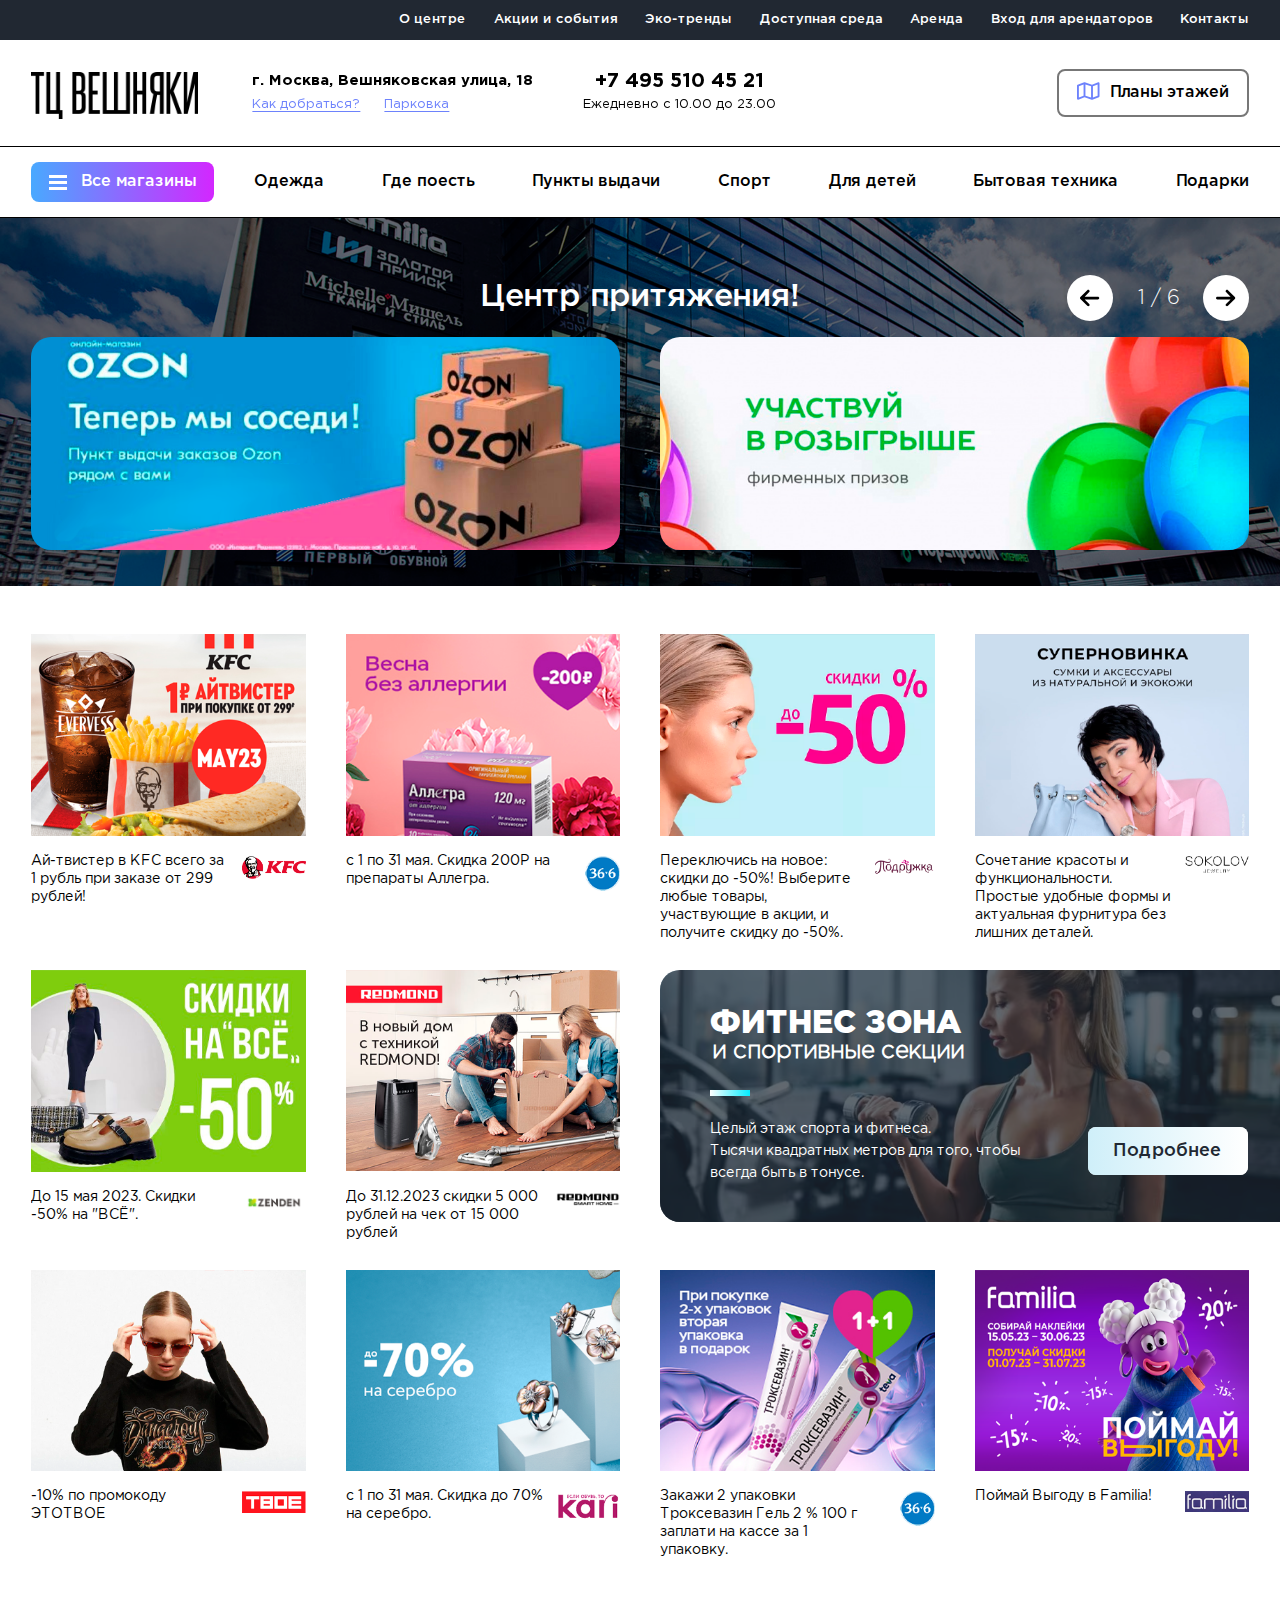
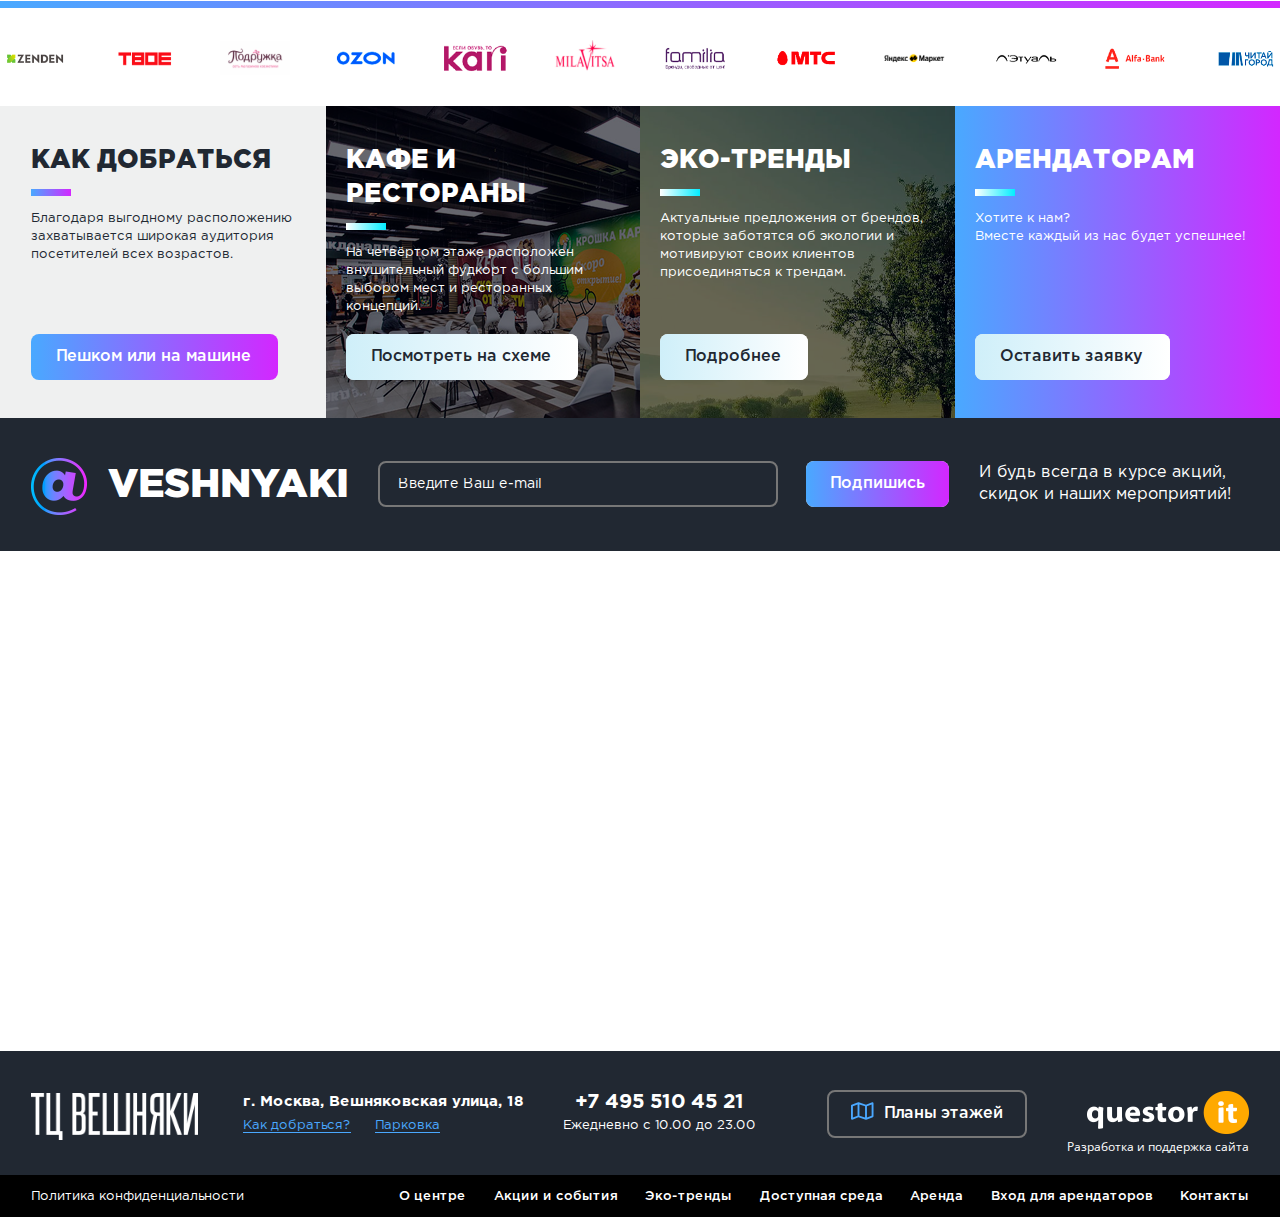
==== commit 2493bf82: "update" ====
--- a/index.html
+++ b/index.html
@@ -77,14 +77,13 @@
                 <span>Все магазины</span>
             </div>
             <ul class="header_bottom_nav_list">
-                <li class="header_bottom_nav_item" data-nav-item="clothes"><a href="#">Одежда</a></li>
-                <li class="header_bottom_nav_item" data-nav-item="food"><a href="#">Где поесть</a></li>
-                <li class="header_bottom_nav_item" data-nav-item="pickUpPoints"><a href="#">Пункты выдачи</a>
-                </li>
-                <li class="header_bottom_nav_item" data-nav-item="sport"><a href="#">Спорт</a></li>
-                <li class="header_bottom_nav_item" data-nav-item="kids"><a href="#">Для детей</a></li>
-                <li class="header_bottom_nav_item" data-nav-item="technics"><a href="#">Бытовая техника</a></li>
-                <li class="header_bottom_nav_item" data-nav-item="gifts"><a href="#">Подарки</a></li>
+                <li class="header_bottom_nav_item"><a href="#">Одежда</a></li>
+                <li class="header_bottom_nav_item"><a href="#">Где поесть</a></li>
+                <li class="header_bottom_nav_item"><a href="#">Пункты выдачи</a></li>
+                <li class="header_bottom_nav_item"><a href="#">Спорт</a></li>
+                <li class="header_bottom_nav_item"><a href="#">Для детей</a></li>
+                <li class="header_bottom_nav_item"><a href="#">Бытовая техника</a></li>
+                <li class="header_bottom_nav_item"><a href="#">Подарки</a></li>
             </ul>
         </nav>
     </div>
--- a/src/styles/index.css
+++ b/src/styles/index.css
@@ -780,6 +780,7 @@
   .pages_nav_item h3 {
     margin: 0 0 20px 0;
     padding-bottom: 16px;
+    text-align: center;
   }
 }
 .pages_nav_item h3::after {
--- a/src/styles/style.css
+++ b/src/styles/style.css
@@ -1,13 +1,9 @@
 * {
     box-sizing: border-box;
 }
-
-
 html {
     line-height: 1.15; /* 1 */
     -webkit-text-size-adjust: 100%; /* 2 */
-    -webkit-font-smoothing: antialiased;
-    -moz-osx-font-smoothing: grayscale;
     height: 100%;
 }
 
--- a/src/styles/header.css
+++ b/src/styles/header.css
@@ -394,7 +394,7 @@
     font-size: 16px;
   }
 }
-.header_bottom_nav_list li:hover {
+.header_bottom_nav_list li a:hover {
   color: #6d82fc;
 }
 @media (max-width: 1600px) {
